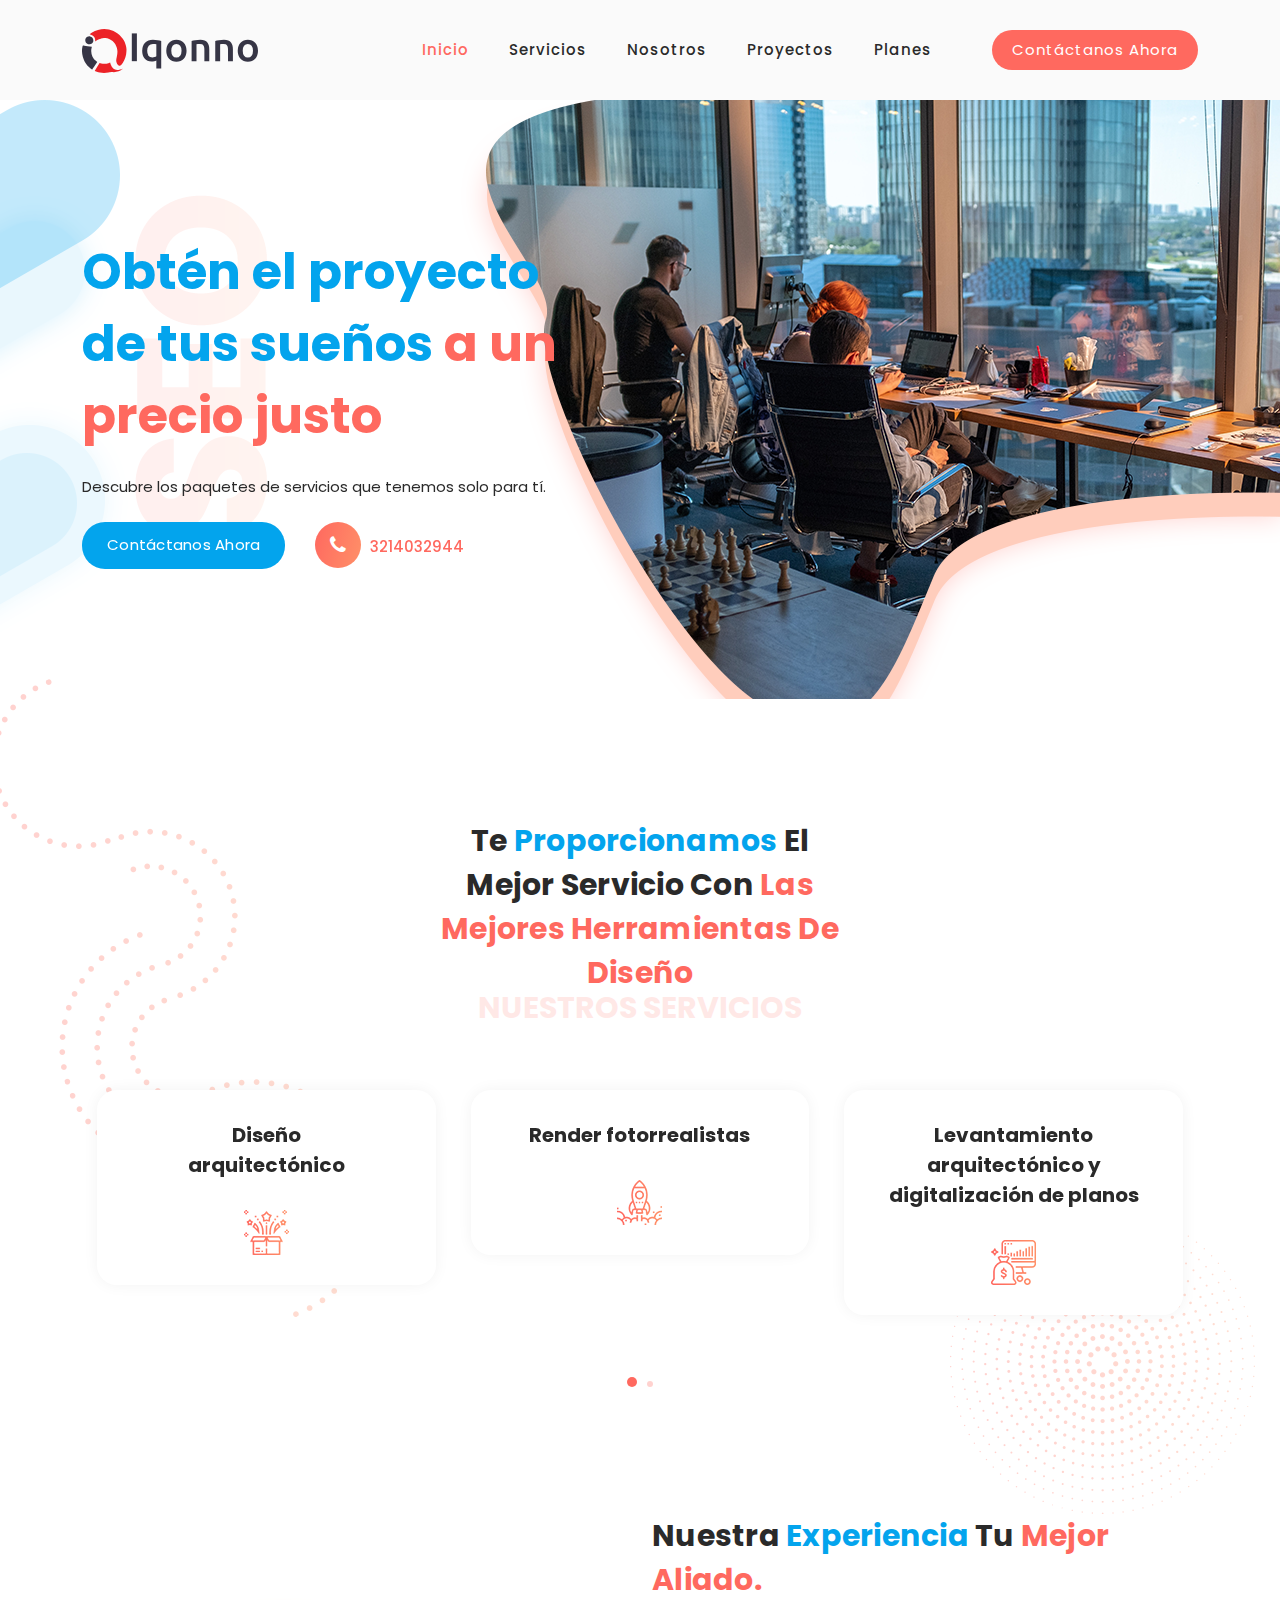
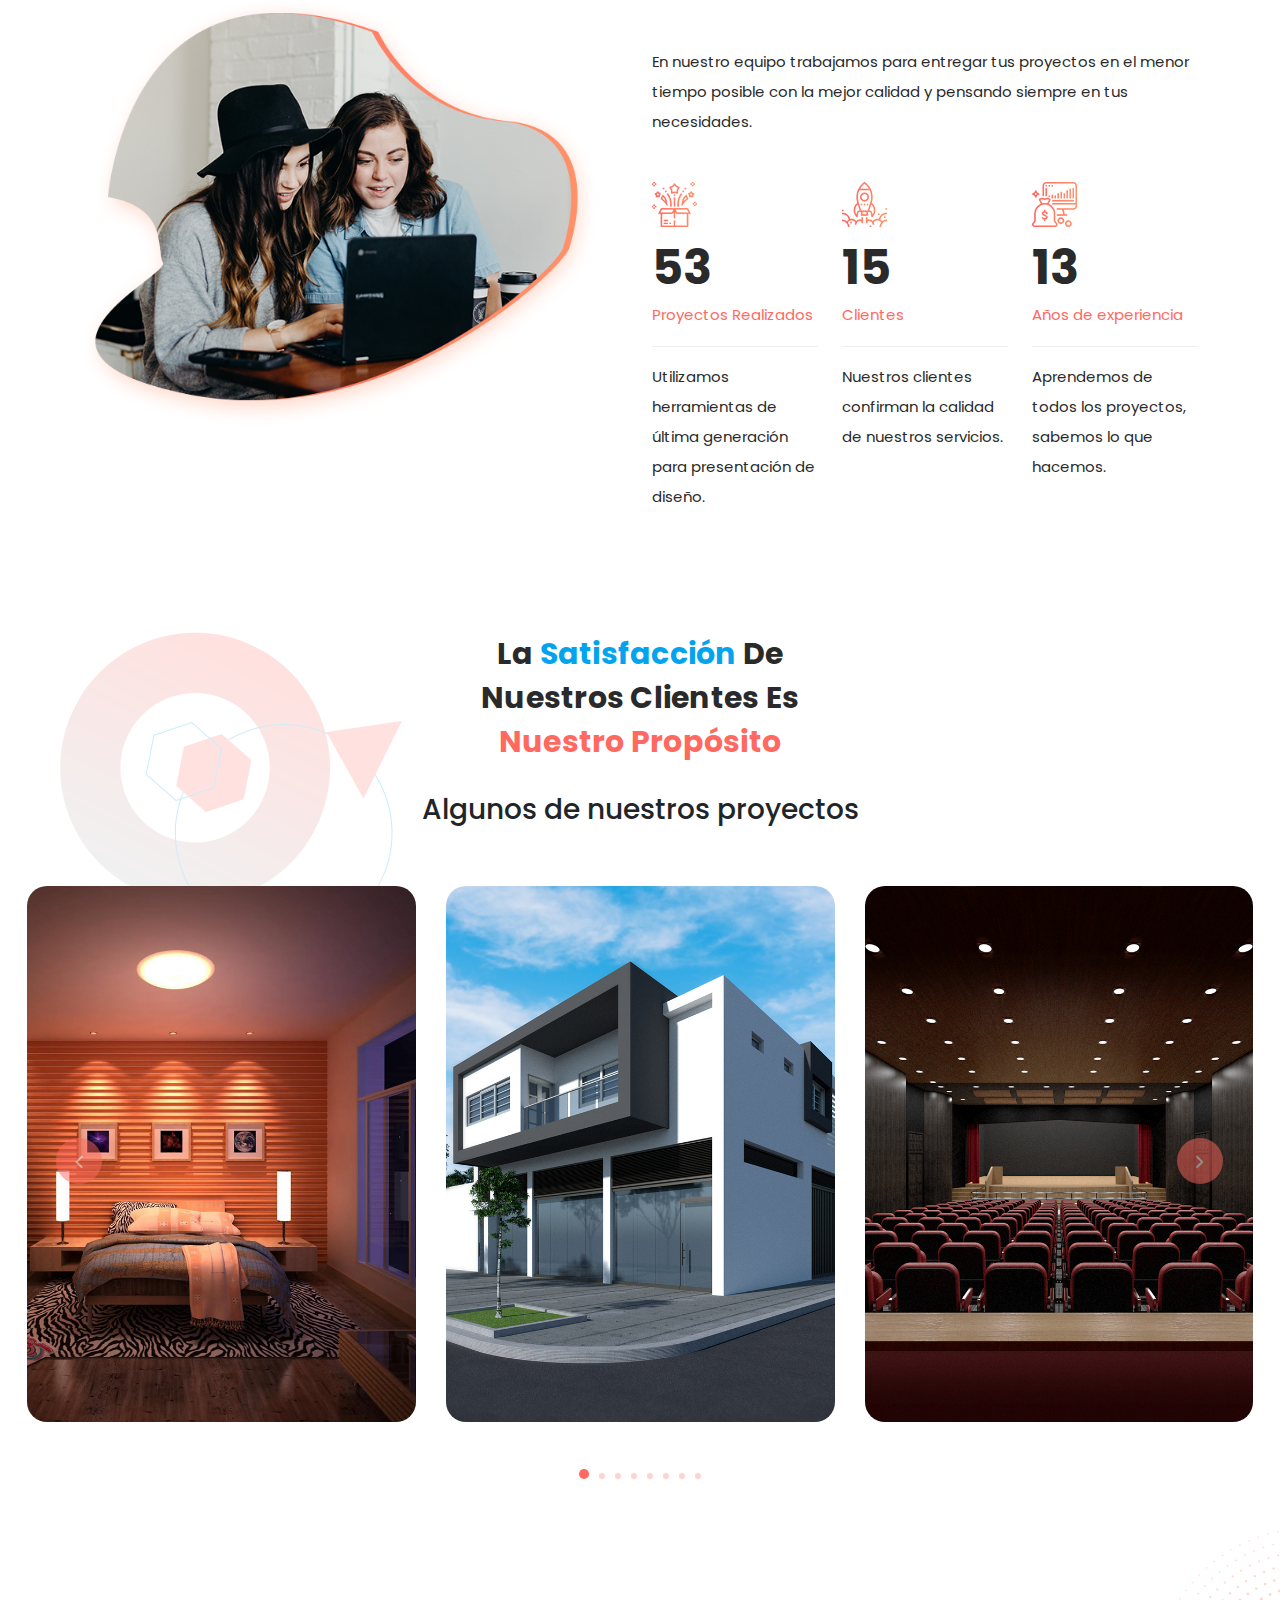
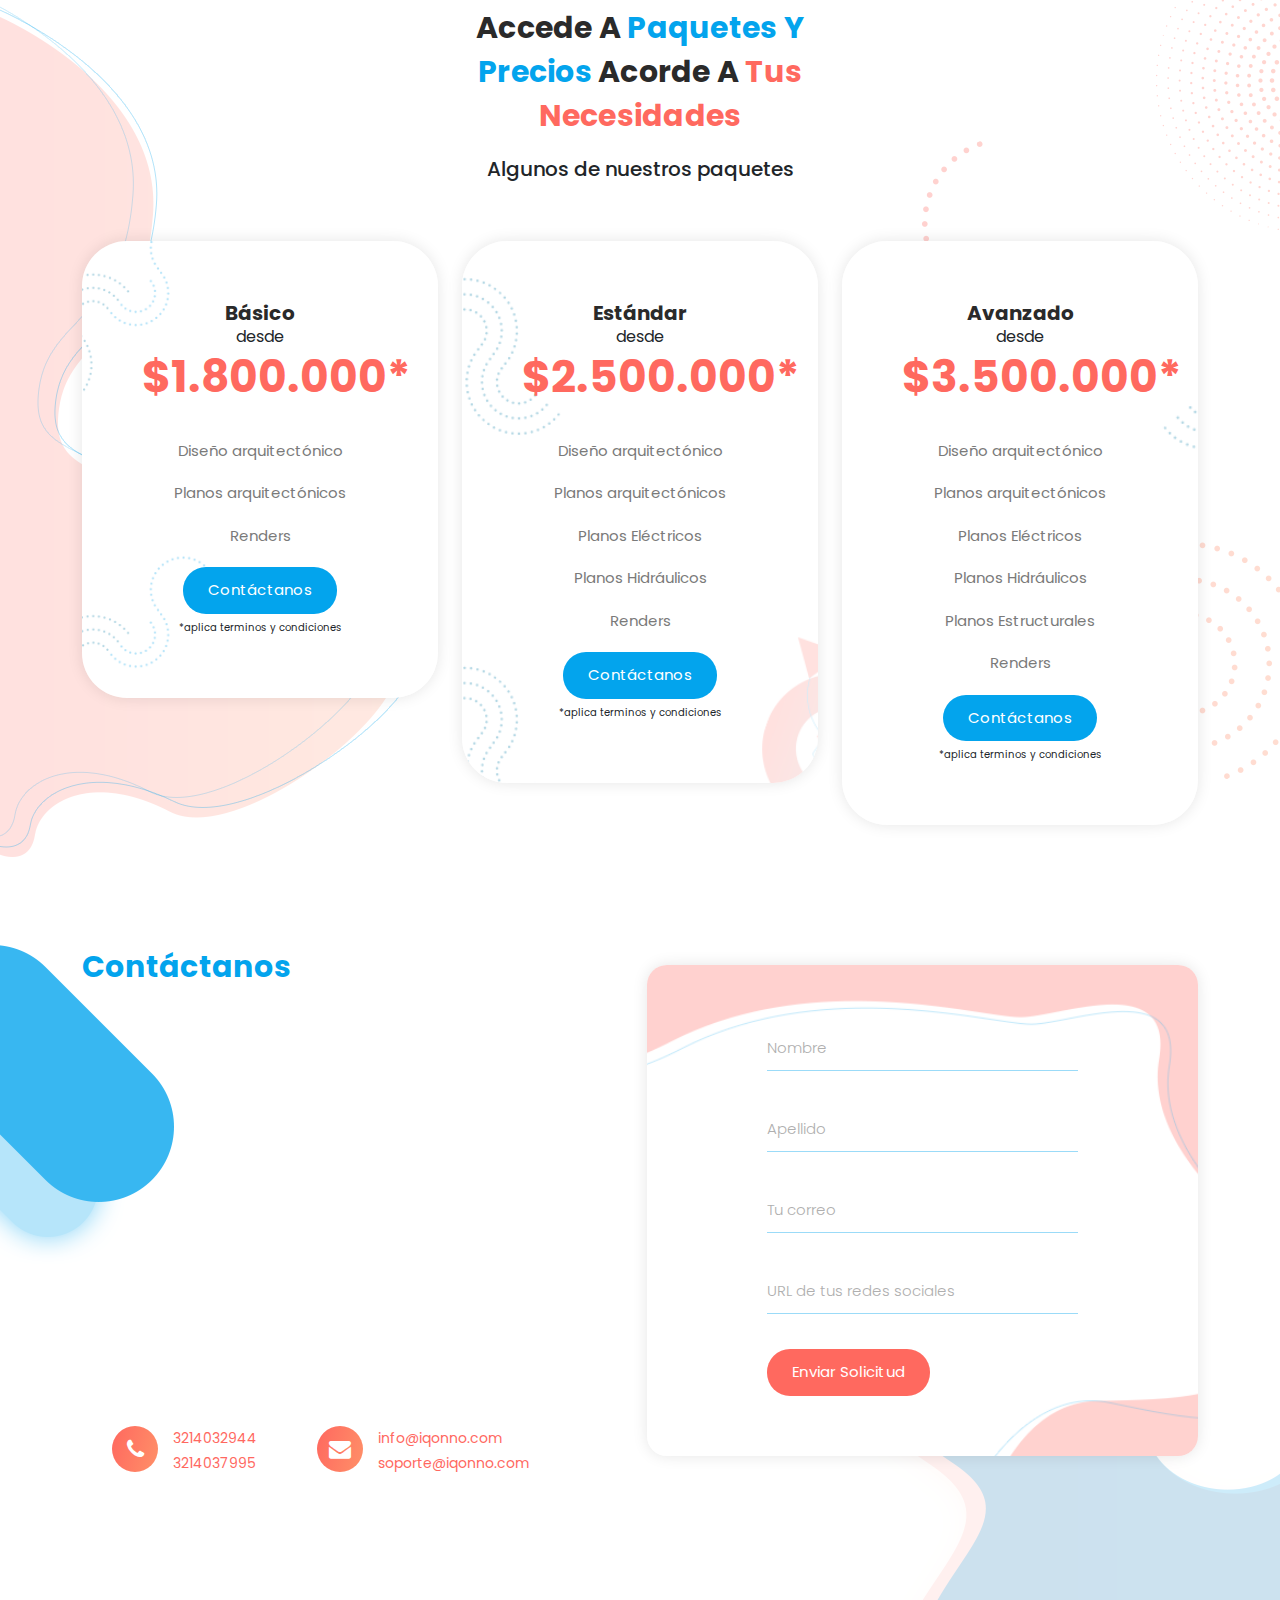
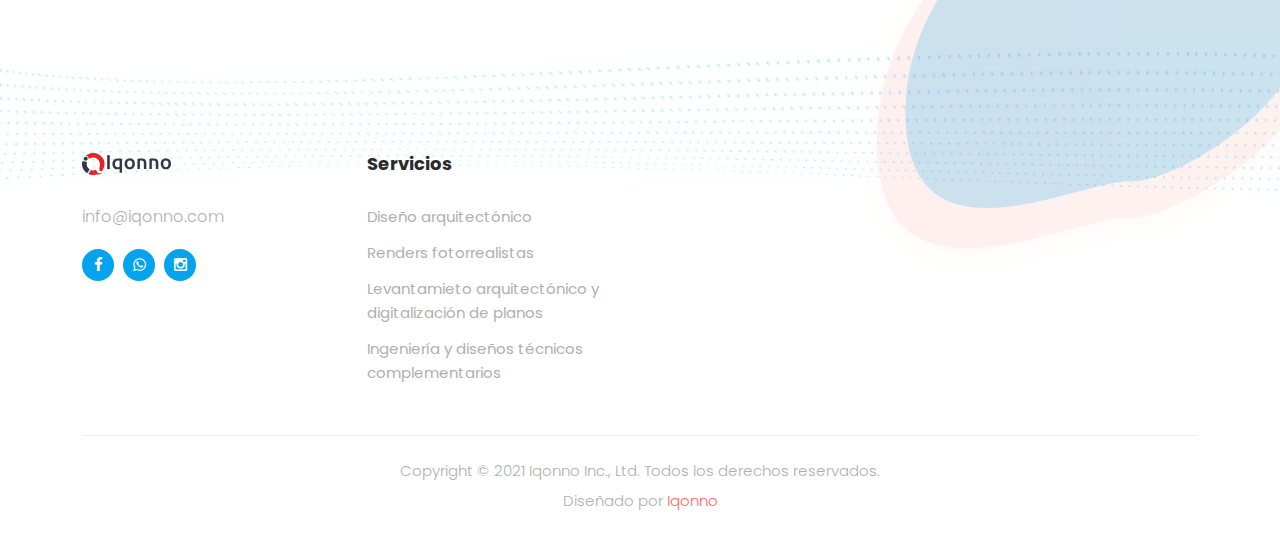
==== architecture.html @ e106f3cb "cambios generales" ====
<!DOCTYPE html>
<html lang="en">
  <head>
    <meta charset="UTF-8" />
    <meta
      name="viewport"
      content="width=device-width, initial-scale=1, shrink-to-fit=no"
    />
    <meta name="description" content="" />
    <meta name="author" content="" />
    <link rel="preconnect" href="https://fonts.gstatic.com" />
    <link
      href="https://fonts.googleapis.com/css2?family=Poppins:wght@100;200;300;400;500;600;700;800;900&display=swap"
      rel="stylesheet"
    />

    <title>Iqonno | Desarrollo arquitectonico</title>
    <link rel="icon" type="image/png" href="assets/images/favicon.png" />

    <!-- Bootstrap core CSS -->
    <link href="vendor/bootstrap/css/bootstrap.min.css" rel="stylesheet" />

    <!-- Additional CSS Files -->
    <link rel="stylesheet" href="assets/css/fontawesome.css" />
    <link rel="stylesheet" href="assets/css/templatemo-onix-digital.css" />
    <link rel="stylesheet" href="assets/css/animated.css" />
    <link rel="stylesheet" href="assets/css/owl.css" />
    <!--

Iqonno 565 Onix Digital

https://iqonno.com/tm-565-onix-digital

-->
  </head>

  <body>
    <!-- ***** Preloader Start ***** -->
    <div id="js-preloader" class="js-preloader">
      <div class="preloader-inner">
        <span class="dot"></span>
        <div class="dots">
          <span></span>
          <span></span>
          <span></span>
        </div>
      </div>
    </div>
    <!-- ***** Preloader End ***** -->

    <!-- ***** Header Area Start ***** -->
    <header
      class="header-area header-sticky wow slideInDown"
      data-wow-duration="0.75s"
      data-wow-delay="0s"
    >
      <div class="container">
        <div class="row">
          <div class="col-12">
            <nav class="main-nav">
              <!-- ***** Logo Start ***** -->
              <a href="index.html" class="logo">
                <img src="assets/images/logo.svg" />
              </a>
              <!-- ***** Logo End ***** -->
              <!-- ***** Menu Start ***** -->
              <ul class="nav">
                <li class="scroll-to-section">
                  <a href="#top" class="active">Inicio</a>
                </li>
                <li class="scroll-to-section">
                  <a href="#services">Servicios</a>
                </li>
                <li class="scroll-to-section"><a href="#about">Nosotros</a></li>
                <li class="scroll-to-section">
                  <a href="#portfolio">Proyectos</a>
                </li>
                <li class="scroll-to-section"><a href="#pricing">Planes</a></li>
                <!-- <li class="scroll-to-section">
                  <a href="#contact">Contactanos</a>
                </li> -->
                <li class="scroll-to-section">
                  <div class="main-red-button-hover">
                    <a href="#contact">Contáctanos ahora</a>
                  </div>
                </li>
              </ul>
              <a class="menu-trigger">
                <span>Menu</span>
              </a>
              <!-- ***** Menu End ***** -->
            </nav>
          </div>
        </div>
      </div>
    </header>
    <!-- ***** Header Area End ***** -->

    <div class="main-banner" id="top">
      <div class="container">
        <div class="row">
          <div class="col-lg-12">
            <div class="row">
              <div class="col-lg-6 align-self-center">
                <div class="owl-carousel owl-banner">
                  <div class="item header-text">
                    <!-- <h6>Bienvenido a iqonno</h6> -->
                    <h2>
                       <em>Obtén el proyecto de tus sueños</em>  <span>a un precio justo</span>
                    </h2>
                    <p>
                      Descubre los paquetes de servicios que tenemos solo para
                      tí.
                    </p>
                    <div class="down-buttons">
                      <div class="main-blue-button-hover">
                        <a href="#contact">Contáctanos ahora</a>
                      </div>
                      <div class="call-button">
                        <a href="#"><i class="fa fa-phone"></i> 3214032944</a>
                      </div>
                    </div>
                  </div>
                  <!-- <div class="item header-text">
                    <h6>Online Marketing</h6>
                    <h2>
                      Get the <em>best ideas</em> for <span>your website</span>
                    </h2>
                    <p>
                      You are NOT allowed to redistribute this template ZIP file
                      on any Free CSS collection websites. Contact us for more
                      info. Thank you.
                    </p>
                    <div class="down-buttons">
                      <div class="main-blue-button-hover">
                        <a href="#services">Nuestros Servicios</a>
                      </div>
                      <div class="call-button">
                        <a href="#"><i class="fa fa-phone"></i> 090-080-0760</a>
                      </div>
                    </div>
                  </div> -->
                  <!-- <div class="item header-text">
                    <h6>Video Tutorials</h6>
                    <h2>
                      Watch <em>our videos</em> for your <span>projects</span>
                    </h2>
                    <p>
                      Please
                      <a
                        rel="nofollow"
                        href="https://www.paypal.me/templatemo"
                        target="_blank"
                        >support us</a
                      >
                      a little via PayPal if this digital marketing HTML
                      template is useful for you. Thank you.
                    </p>
                    <div class="down-buttons">
                      <div class="main-blue-button-hover">
                        <a href="#video">Watch Videos</a>
                      </div>
                      <div class="call-button">
                        <a href="#"><i class="fa fa-phone"></i> 050-040-0320</a>
                      </div>
                    </div>
                  </div> -->
                </div>
              </div>
            </div>
          </div>
        </div>
      </div>
    </div>

    <div id="services" class="our-services section">
      <div class="services-right-dec">
        <img src="assets/images/services-right-dec.png" alt="" />
      </div>
      <div class="container">
        <div class="services-left-dec">
          <img src="assets/images/services-left-dec.png" alt="" />
        </div>
        <div class="row">
          <div class="col-lg-6 offset-lg-3">
            <div class="section-heading">
              <h2>
                Te <em>Proporcionamos</em> El mejor Servicio con <span> las mejores Herramientas de diseño</span>
              </h2>
              <span>Nuestros Servicios</span>
            </div>
          </div>
        </div>
        <div class="row">
          <div class="col-lg-12">
            <div class="owl-carousel owl-services">
              <div class="item">
                <h4>Diseño <br />arquitectónico</h4>
                <div class="icon">
                  <img src="assets/images/service-icon-01.png" alt="" />
                </div>
                <!-- <p>Feel free to use this template for your business</p> -->
              </div>
              <div class="item">
                <h4>Render fotorrealistas</h4>
                <div class="icon">
                  <img src="assets/images/service-icon-02.png" alt="" />
                </div>
                <!-- <p>Get to know more about the topic in details</p> -->
              </div>
              <div class="item">
                <h4>Levantamiento arquitectónico y digitalización de planos</h4>
                <div class="icon">
                  <img src="assets/images/service-icon-03.png" alt="" />
                </div>
                <!-- <p>Get to know more about the topic in details</p> -->
              </div>
              <div class="item">
                <h4>Ingeniería y diseños técnicos complementarios</h4>
                <div class="icon">
                  <img src="assets/images/service-icon-04.png" alt="" />
                </div>
                <!-- <p>Feel free to use this template for your business</p> -->
              </div>
              <!-- <div class="item">
                <h4>Optimizing your websites for Speed</h4>
                <div class="icon">
                  <img src="assets/images/service-icon-01.png" alt="" />
                </div>
                <p>Get to know more about the topic in details</p>
              </div>
              <div class="item">
                <h4>See The Strategy In The Market</h4>
                <div class="icon">
                  <img src="assets/images/service-icon-02.png" alt="" />
                </div>
                <p>Get to know more about the topic in details</p>
              </div>
              <div class="item">
                <h4>Best Content Ideas for your pages</h4>
                <div class="icon">
                  <img src="assets/images/service-icon-03.png" alt="" />
                </div>
                <p>Feel free to use this template for your business</p>
              </div>
              <div class="item">
                <h4>Optimizing Speed for your web pages</h4>
                <div class="icon">
                  <img src="assets/images/service-icon-04.png" alt="" />
                </div>
                <p>Get to know more about the topic in details</p>
              </div>
              <div class="item">
                <h4>Accessibility for mobile viewing</h4>
                <div class="icon">
                  <img src="assets/images/service-icon-01.png" alt="" />
                </div>
                <p>Get to know more about the topic in details</p>
              </div>
              <div class="item">
                <h4>Content Ideas for your next project</h4>
                <div class="icon">
                  <img src="assets/images/service-icon-02.png" alt="" />
                </div>
                <p>Feel free to use this template for your business</p>
              </div>
              <div class="item">
                <h4>UI &amp; UX Design &amp; Development</h4>
                <div class="icon">
                  <img src="assets/images/service-icon-03.png" alt="" />
                </div>
                <p>Get to know more about the topic in details</p>
              </div>
              <div class="item">
                <h4>Discover the digital marketing trend</h4>
                <div class="icon">
                  <img src="assets/images/service-icon-04.png" alt="" />
                </div>
                <p>Get to know more about the topic in details</p>
              </div> -->
            </div>
          </div>
        </div>
      </div>
    </div>

    <div id="about" class="about-us section">
      <div class="container">
        <div class="row">
          <div class="col-lg-6 align-self-center">
            <div class="left-image">
              <img
                src="assets/images/about-left-image.png"
                alt="Two Girls working together"
              />
            </div>
          </div>
          <div class="col-lg-6">
            <div class="section-heading">
              <h2>
                Nuestra <em> experiencia</em> tu
                <span>mejor aliado.</span>
              </h2>
              <p>
                En nuestro equipo trabajamos para entregar tus proyectos en el
                menor tiempo posible con la mejor calidad y pensando siempre en
                tus necesidades.
              </p>
              <div class="row">
                <div class="col-lg-4">
                  <div class="fact-item">
                    <div class="count-area-content">
                      <div class="icon">
                        <img src="assets/images/service-icon-01.png" alt="" />
                      </div>
                      <div class="count-digit">53</div>
                      <div class="count-title">Proyectos Realizados</div>
                      <p>Utilizamos herramientas de última generación para presentación de diseño.</p>
                    </div>
                  </div>
                </div>
                <div class="col-lg-4">
                  <div class="fact-item">
                    <div class="count-area-content">
                      <div class="icon">
                        <img src="assets/images/service-icon-02.png" alt="" />
                      </div>
                      <div class="count-digit">15</div>
                      <div class="count-title">Clientes</div>
                      <p>Nuestros clientes confirman la calidad de nuestros servicios.</p>
                    </div>
                  </div>
                </div>
                <div class="col-lg-4">
                  <div class="fact-item">
                    <div class="count-area-content">
                      <div class="icon">
                        <img src="assets/images/service-icon-03.png" alt="" />
                      </div>
                      <div class="count-digit">13</div>
                      <div class="count-title">Años de experiencia</div>
                      <p>Aprendemos de todos los proyectos, sabemos lo que hacemos.</p>
                    </div>
                  </div>
                </div>
              </div>
            </div>
          </div>
        </div>
      </div>
    </div>

    <div id="portfolio" class="our-portfolio section">
      <div class="portfolio-left-dec">
        <img src="assets/images/portfolio-left-dec.png" alt="" />
      </div>
      <div class="container">
        <div class="row">
          <div class="col-lg-6 offset-lg-3">
            <div class="section-heading">
              <h2>
                La <em>satisfacción</em> de nuestros clientes es
                <span>nuestro propósito</span>
              </h2>
              <h3><br /><spam>Algunos de nuestros proyectos</spam></h3>
            </div>
          </div>
        </div>
      </div>
      <div class="container-fluid">
        <div class="row">
          <div class="col-lg-12">
            <div class="owl-carousel owl-portfolio">
              <div class="item">
                <div class="thumb">
                  <img
                    src="assets/images/architecture-portfolio-01.jpg"
                    alt=""
                  />
                  <div class="hover-effect">
                    <div class="inner-content">
                      <a
                        rel="sponsored"
                        href="https://iqonno.com/tm-564-plot-listing"
                        target="_parent"
                        ><h4>Apartaestudio</h4></a
                      >
                      <span>Bogota, Colombia</span>
                    </div>
                  </div>
                </div>
              </div>
              <div class="item">
                <div class="thumb">
                  <img
                    src="assets/images/architecture-portfolio-02.jpg"
                    alt=""
                  />
                  <div class="hover-effect">
                    <div class="inner-content">
                      <a href="#"><h4>Bodega buenos aires</h4></a>
                      <span>Turbo, Colombia</span>
                    </div>
                  </div>
                </div>
              </div>
              <div class="item">
                <div class="thumb">
                  <img
                    src="assets/images/architecture-portfolio-03.jpg"
                    alt=""
                  />
                  <div class="hover-effect">
                    <div class="inner-content">
                      <a
                        rel="sponsored"
                        href="https://iqonno.com/tm-562-space-dynamic"
                        target="_parent"
                        ><h4>Auditorio Bellas artes</h4></a
                      >
                      <span>Barranquilla, Colombia</span>
                    </div>
                  </div>
                </div>
              </div>
              <div class="item">
                <div class="thumb">
                  <img
                    src="assets/images/architecture-portfolio-04.jpg"
                    alt=""
                  />
                  <div class="hover-effect">
                    <div class="inner-content">
                      <a href="#"><h4>Locales comerciales</h4></a>
                      <span>Turbo, Colombia</span>
                    </div>
                  </div>
                </div>
              </div>
              <div class="item">
                <div class="thumb">
                  <img
                    src="assets/images/architecture-portfolio-05.jpg"
                    alt=""
                  />
                  <div class="hover-effect">
                    <div class="inner-content">
                      <a href="#"><h4>Apartamento</h4></a>
                      <span>Sao paulo, Brazil</span>
                    </div>
                  </div>
                </div>
              </div>
              <div class="item">
                <div class="thumb">
                  <img
                    src="assets/images/architecture-portfolio-06.jpg"
                    alt=""
                  />
                  <div class="hover-effect">
                    <div class="inner-content">
                      <a href="#"><h4>Chalet y piscina</h4></a>
                      <span>Medellin, Colombia</span>
                    </div>
                  </div>
                </div>
              </div>
              <div class="item">
                <div class="thumb">
                  <img
                    src="assets/images/architecture-portfolio-07.jpg"
                    alt=""
                  />
                  <div class="hover-effect">
                    <div class="inner-content">
                      <a href="#"><h4>Centro medico punto vital</h4></a>
                      <span>Plato, Magdalena</span>
                    </div>
                  </div>
                </div>
              </div>
              <div class="item">
                <div class="thumb">
                  <img
                    src="assets/images/architecture-portfolio-08.jpg"
                    alt=""
                  />
                  <div class="hover-effect">
                    <div class="inner-content">
                      <a href="#"><h4>Apartamento</h4></a>
                      <span>Carepa, Colombia</span>
                    </div>
                  </div>
                </div>
              </div>
              <div class="item">
                <div class="thumb">
                  <img
                    src="assets/images/architecture-portfolio-09.jpg"
                    alt=""
                  />
                  <div class="hover-effect">
                    <div class="inner-content">
                      <a href="#"><h4>Biblioteca departamental</h4></a>
                      <span>Barranquilla, Colombia</span>
                    </div>
                  </div>
                </div>
              </div>
              <div class="item">
                <div class="thumb">
                  <img
                    src="assets/images/architecture-portfolio-10.jpg"
                    alt=""
                  />
                  <div class="hover-effect">
                    <div class="inner-content">
                      <a href="#"><h4>Jardin infantil amiguitos</h4></a>
                      <span>Plato, Colombia</span>
                    </div>
                  </div>
                </div>
              </div>
              <div class="item">
                <div class="thumb">
                  <img
                    src="assets/images/architecture-portfolio-11.jpg"
                    alt=""
                  />
                  <div class="hover-effect">
                    <div class="inner-content">
                      <a href="#"><h4>Diseño de mobiliario</h4></a>
                      <span>Medellin, Colombia</span>
                    </div>
                  </div>
                </div>
              </div>
              <div class="item">
                <div class="thumb">
                  <img
                    src="assets/images/architecture-portfolio-12.jpg"
                    alt=""
                  />
                  <div class="hover-effect">
                    <div class="inner-content">
                      <a href="#"><h4>Vivienda familiar</h4></a>
                      <span>Carepa, Colombia</span>
                    </div>
                  </div>
                </div>
              </div>
              <div class="item">
                <div class="thumb">
                  <img
                    src="assets/images/architecture-portfolio-13.jpg"
                    alt=""
                  />
                  <div class="hover-effect">
                    <div class="inner-content">
                      <a href="#"><h4>Chalet alcoba</h4></a>
                      <span>Puerto colombia, Colombia</span>
                    </div>
                  </div>
                </div>
              </div>
              <div class="item">
                <div class="thumb">
                  <img
                    src="assets/images/architecture-portfolio-14.jpg"
                    alt=""
                  />
                  <div class="hover-effect">
                    <div class="inner-content">
                      <a href="#"><h4>Bodega buenos aires, Fachada</h4></a>
                      <span>Turbo, Colombia</span>
                    </div>
                  </div>
                </div>
              </div>
              <div class="item">
                <div class="thumb">
                  <img
                    src="assets/images/architecture-portfolio-15.jpg"
                    alt=""
                  />
                  <div class="hover-effect">
                    <div class="inner-content">
                      <a href="#"><h4>Chalet sala</h4></a>
                      <span>Puerto colombia, Colombia</span>
                    </div>
                  </div>
                </div>
              </div>
              <div class="item">
                <div class="thumb">
                  <img
                    src="assets/images/architecture-portfolio-16.jpg"
                    alt=""
                  />
                  <div class="hover-effect">
                    <div class="inner-content">
                      <a href="#"><h4>Coworking, Cubicus</h4></a>
                      <span>Barranquilla, Colombia</span>
                    </div>
                  </div>
                </div>
              </div>
              <div class="item">
                <div class="thumb">
                  <img
                    src="assets/images/architecture-portfolio-17.jpg"
                    alt=""
                  />
                  <div class="hover-effect">
                    <div class="inner-content">
                      <a href="#"><h4>Conjunto residencial</h4></a>
                      <span>Santa marta, Colombia</span>
                    </div>
                  </div>
                </div>
              </div>
              <div class="item">
                <div class="thumb">
                  <img
                    src="assets/images/architecture-portfolio-18.jpg"
                    alt=""
                  />
                  <div class="hover-effect">
                    <div class="inner-content">
                      <a href="#"><h4>Chalet fachada</h4></a>
                      <span>Puerto colombia, Colombia</span>
                    </div>
                  </div>
                </div>
              </div>
              <div class="item">
                <div class="thumb">
                  <img
                    src="assets/images/architecture-portfolio-19.jpg"
                    alt=""
                  />
                  <div class="hover-effect">
                    <div class="inner-content">
                      <a href="#"><h4>Museo Cultural</h4></a>
                      <span>Barranquilla, Colombia</span>
                    </div>
                  </div>
                </div>
              </div>
              <div class="item">
                <div class="thumb">
                  <img
                    src="assets/images/architecture-portfolio-20.jpg"
                    alt=""
                  />
                  <div class="hover-effect">
                    <div class="inner-content">
                      <a href="#"><h4>Aula musical</h4></a>
                      <span>Barranquilla, Colombia</span>
                    </div>
                  </div>
                </div>
              </div>
              <div class="item">
                <div class="thumb">
                  <img
                    src="assets/images/architecture-portfolio-21.jpg"
                    alt=""
                  />
                  <div class="hover-effect">
                    <div class="inner-content">
                      <a href="#"><h4>Aula de clases</h4></a>
                      <span>Barranquilla, Colombia</span>
                    </div>
                  </div>
                </div>
              </div>
              <div class="item">
                <div class="thumb">
                  <img
                    src="assets/images/architecture-portfolio-22.jpg"
                    alt=""
                  />
                  <div class="hover-effect">
                    <div class="inner-content">
                      <a href="#"><h4>Auditorio</h4></a>
                      <span>Barranquilla, Colombia</span>
                    </div>
                  </div>
                </div>
              </div>
            </div>
          </div>
        </div>
      </div>
    </div>

    <div id="pricing" class="pricing-tables">
      <div class="tables-left-dec">
        <img src="assets/images/tables-left-dec.png" alt="" />
      </div>
      <div class="tables-right-dec">
        <img src="assets/images/tables-right-dec.png" alt="" />
      </div>
      <div class="container">
        <div class="row">
          <div class="col-lg-6 offset-lg-3">
            <div class="section-heading">
              <h2>
                Accede a <em>paquetes y precios </em>acorde a
                <span>tus necesidades</span>
              </h2>
              <h5><br /><spam>Algunos de nuestros paquetes</spam></h5>
            </div>
          </div>
        </div>
        <div class="row">
          <div class="col-lg-4">
            <div class="item first-item">
              <h4>Básico</h4>
              <!-- <em>$160/mo</em> -->
              <h8>desde</h8>
              <span>$1.800.000*</span>
              <ul>
                <li>Diseño arquitectónico</li>
                <li>Planos arquitectónicos</li>
                <li>Renders</li>
                <li></li>
                <li></li>
              </ul>
              <div class="main-blue-button-hover">
                <a href="#">Contáctanos</a>
                <!-- <h9><br/>*aplica terminos y condiciones</h9> -->
                <br /><font size="1">*aplica terminos y condiciones</font>
              </div>
            </div>
          </div>
          <div class="col-lg-4">
            <div class="item second-item">
              <h4>Estándar</h4>
              <!-- <em>$240/mo</em> -->
              <h8>desde</h8>
              <span>$2.500.000*</span>
              <ul>
                <li>Diseño arquitectónico</li>
                <li>Planos arquitectónicos</li>
                <li>Planos Eléctricos</li>
                <li>Planos Hidráulicos</li>
                <li>Renders</li>
              </ul>
              <div class="main-blue-button-hover">
                <a href="#">Contáctanos</a>
                <br /><font size="1">*aplica terminos y condiciones</font>
              </div>
            </div>
          </div>
          <div class="col-lg-4">
            <div class="item third-item">
              <h4>Avanzado</h4>
              <!-- <em>$360/mo</em> -->
              <h8>desde</h8>
              <span>$3.500.000*</span>
              <ul>
                <li>Diseño arquitectónico</li>
                <li>Planos arquitectónicos</li>
                <li>Planos Eléctricos</li>
                <li>Planos Hidráulicos</li>
                <li>Planos Estructurales</li>
                <li>Renders</li>
              </ul>
              <div class="main-blue-button-hover">
                <a href="#">Contáctanos</a>
                <br /><font size="1">*aplica terminos y condiciones</font>
              </div>
            </div>
          </div>
        </div>
      </div>
    </div>

    <!-- <div id="subscribe" class="subscribe">
      <div class="container">
        <div class="row">
          <div class="col-lg-12">
            <div class="inner-content">
              <div class="row">
                <div class="col-lg-10 offset-lg-1">
                  <h2>Know Your Website SEO Score by Email</h2>
                  <form id="subscribe" action="" method="get">
                    <input
                      type="text"
                      name="website"
                      id="website"
                      placeholder="URL de tus redes sociales"
                      required=""
                    />
                    <input
                      type="text"
                      name="email"
                      id="email"
                      pattern="[^ @]*@[^ @]*"
                      placeholder="Tu correo"
                      required=""
                    />
                    <button type="submit" id="form-submit" class="main-button">
                      Subscribe
                    </button>
                  </form>
                </div>
              </div>
            </div>
          </div>
        </div>
      </div>
    </div> -->

    <!-- <div id="video" class="our-videos section">
      <div class="videos-left-dec">
        <img src="assets/images/videos-left-dec.png" alt="" />
      </div>
      <div class="videos-right-dec">
        <img src="assets/images/videos-right-dec.png" alt="" />
      </div>
      <div class="container">
        <div class="row">
          <div class="col-lg-12">
            <div class="naccs">
              <div class="grid">
                <div class="row">
                  <div class="col-lg-8">
                    <ul class="nacc">
                      <li class="active">
                        <div>
                          <div class="thumb">
                            <iframe
                              width="100%"
                              height="auto"
                              src="https://www.youtube.com/embed/JynGuQx4a1Y"
                              title="YouTube video player"
                              frameborder="0"
                              allow="accelerometer; autoplay; clipboard-write; encrypted-media; gyroscope; picture-in-picture"
                              allowfullscreen
                            ></iframe>
                            <div class="overlay-effect">
                              <a href="#"><h4>Project One</h4></a>
                              <span>SEO &amp; Marketing</span>
                            </div>
                          </div>
                        </div>
                      </li>
                      <li>
                        <div>
                          <div class="thumb">
                            <iframe
                              width="100%"
                              height="auto"
                              src="https://www.youtube.com/embed/RdJBSFpcO4M"
                              title="YouTube video player"
                              frameborder="0"
                              allow="accelerometer; autoplay; clipboard-write; encrypted-media; gyroscope; picture-in-picture"
                              allowfullscreen
                            ></iframe>
                            <div class="overlay-effect">
                              <a href="#"><h4>Second Project</h4></a>
                              <span>Advertising &amp; Marketing</span>
                            </div>
                          </div>
                        </div>
                      </li>
                      <li>
                        <div>
                          <div class="thumb">
                            <iframe
                              width="100%"
                              height="auto"
                              src="https://www.youtube.com/embed/ZlfAjbQiL78"
                              title="YouTube video player"
                              frameborder="0"
                              allow="accelerometer; autoplay; clipboard-write; encrypted-media; gyroscope; picture-in-picture"
                              allowfullscreen
                            ></iframe>
                            <div class="overlay-effect">
                              <a href="#"><h4>Project Three</h4></a>
                              <span>Digital &amp; Marketing</span>
                            </div>
                          </div>
                        </div>
                      </li>
                      <li>
                        <div>
                          <div class="thumb">
                            <iframe
                              width="100%"
                              height="auto"
                              src="https://www.youtube.com/embed/mx1WseE7-0Y"
                              title="YouTube video player"
                              frameborder="0"
                              allow="accelerometer; autoplay; clipboard-write; encrypted-media; gyroscope; picture-in-picture"
                              allowfullscreen
                            ></iframe>
                            <div class="overlay-effect">
                              <a href="#"><h4>Fourth Project</h4></a>
                              <span>SEO &amp; Advertising</span>
                            </div>
                          </div>
                        </div>
                      </li>
                    </ul>
                  </div>
                  <div class="col-lg-4">
                    <div class="menu">
                      <div class="active">
                        <div class="thumb">
                          <img src="assets/images/video-thumb-01.png" alt="" />
                          <div class="inner-content">
                            <h4>Project One</h4>
                            <span>SEO &amp; Marketing</span>
                          </div>
                        </div>
                      </div>
                      <div>
                        <div class="thumb">
                          <img src="assets/images/video-thumb-02.png" alt="" />
                          <div class="inner-content">
                            <h4>Second Project</h4>
                            <span>Advertising &amp; Marketing</span>
                          </div>
                        </div>
                      </div>
                      <div>
                        <div class="thumb">
                          <img
                            src="assets/images/video-thumb-03.png"
                            alt="Marketing"
                          />
                          <div class="inner-content">
                            <h4>Project Three</h4>
                            <span>Digital &amp; Marketing</span>
                          </div>
                        </div>
                      </div>
                      <div>
                        <div class="thumb">
                          <img
                            src="assets/images/video-thumb-04.png"
                            alt="SEO Work"
                          />
                          <div class="inner-content">
                            <h4>Fourth Project</h4>
                            <span>SEO &amp; Advertising</span>
                          </div>
                        </div>
                      </div>
                    </div>
                  </div>
                </div>
              </div>
            </div>
          </div>
        </div>
      </div>
    </div> -->

    <div id="contact" class="contact-us section">
      <div class="container">
        <div class="row">
          <div class="col-lg-7">
            <div class="section-heading">
              <h2> <em>contáctanos</em> <span></span></h2>
              <div id="map">
                <iframe
                  src="https://www.google.com/maps/embed?pb=!1m18!1m12!1m3!1d1646.5996499261423!2d-74.82890897278487!3d11.016401001013968!2m3!1f0!2f0!3f0!3m2!1i1024!2i768!4f13.1!3m3!1m2!1s0x8ef42c4cc84719e7%3A0x982044cbfabf3060!2sTorres%20Del%20Atl%C3%A1ntico!5e0!3m2!1sen!2sco!4v1633634002039!5m2!1sen!2sco"
                  width="100%"
                  height="360px"
                  frameborder="0"
                  style="border: 0"
                  allowfullscreen=""
                ></iframe>
              </div>
              <div class="info">
                <span
                  ><i class="fa fa-phone"></i>
                  <a href="tel:573214032944"
                    >3214032944<br />3214037995</a
                  ></span
                >
                <span
                  ><i class="fa fa-envelope"></i>
                  <a href="mailto: info@iqonno.com"
                    >info@iqonno.com<br />soporte@iqonno.com</a
                  ></span
                >
              </div>
            </div>
          </div>
          <div class="col-lg-5 align-self-center">
            <form id="contact" action="" method="get">
              <div class="row">
                <div class="col-lg-12">
                  <fieldset>
                    <input
                      type="nombre"
                      name="nombre"
                      id="nombre"
                      placeholder="Nombre"
                      autocomplete="on"
                      required
                    />
                  </fieldset>
                </div>
                <div class="col-lg-12">
                  <fieldset>
                    <input
                      type="apellido"
                      name="apellido"
                      id="apellido"
                      placeholder="Apellido"
                      autocomplete="on"
                      required
                    />
                  </fieldset>
                </div>
                <div class="col-lg-12">
                  <fieldset>
                    <input
                      type="text"
                      name="email"
                      id="email"
                      pattern="[^ @]*@[^ @]*"
                      placeholder="Tu correo"
                      required=""
                    />
                  </fieldset>
                </div>
                <div class="col-lg-12">
                  <fieldset>
                    <input
                      type="text"
                      name="website"
                      id="website"
                      placeholder="URL de tus redes sociales"
                      required=""
                    />
                  </fieldset>
                </div>
                <div class="col-lg-12">
                  <fieldset>
                    <button type="submit" id="form-submit" class="main-button">
                      Enviar solicitud
                    </button>
                  </fieldset>
                </div>
              </div>
            </form>
          </div>
        </div>
      </div>
      <div class="contact-dec">
        <img src="assets/images/contact-dec.png" alt="" />
      </div>
      <div class="contact-left-dec">
        <img src="assets/images/contact-left-dec.png" alt="" />
      </div>
    </div>

    <div class="footer-dec">
      <img src="assets/images/footer-dec.png" alt="" />
    </div>

    <footer>
      <div class="container">
        <div class="row">
          <div class="col-lg-3">
            <div class="about footer-item">
              <div class="logo">
                <a href="#"
                  ><img src="assets/images/logo.svg" alt="Logo Iqonno"
                /></a>
              </div>
              <a href="#">info@iqonno.com</a>
              <ul>
                <li>
                  <a
                    href="https://www.facebook.com/iqonno/"
                    target="_blank"
                    rel="noopener noreferrer"
                    ><i class="fa fa-facebook"></i
                  ></a>
                </li>
                <li>
                  <a
                    href="https://wa.me/+573214032944"
                    target="_blank"
                    rel="noopener noreferrer"
                    ><i class="fa fa-whatsapp"></i
                  ></a>
                </li>
                <!-- <li>
                  <a
                    href="https://www.linkedin.com/company/iqonno/"
                    target="_blank"
                    rel="noopener noreferrer"
                    ><i class="fa fa-linkedin"></i
                  ></a>
                </li> -->
                <li>
                  <a
                    href="https://www.instagram.com/iqonno/"
                    target="_blank"
                    rel="noopener noreferrer"
                    ><i class="fa fa-instagram"></i
                  ></a>
                </li>
              </ul>
            </div>
          </div>
          <div class="col-lg-3">
            <div class="services footer-item">
              <h4>Servicios</h4>
              <ul>
                <li><a href="#">Diseño arquitectónico</a></li>
                <li><a href="#">Renders fotorrealistas</a></li>
                <li><a href="#">Levantamieto arquitectónico y digitalización de planos</a></li>
                <li><a href="#">Ingeniería y diseños técnicos complementarios</a></li>
              </ul>
            </div>
          </div>
          <!-- <div class="col-lg-3">
            <div class="community footer-item">
              <h4>Comunidad</h4>
              <ul>
                <li>
                  <a
                    href="https://www.instagram.com/iqonno/"
                    target="_blank"
                    rel="noopener noreferrer"
                    >Instagram</a
                  >
                </li>
                <li>
                  <a
                    href="https://www.facebook.com/iqonno/"
                    target="_blank"
                    rel="noopener noreferrer"
                    >Facebook</a
                  >
                </li>
                <li>
                  <a
                    href="https://wa.me/+573214037995"
                    target="_blank"
                    rel="noopener noreferrer"
                    >Whatsapp</a
                  >
                </li>
                <li>
                  <a
                    href="https://www.linkedin.com/company/iqonno/"
                    target="_blank"
                    rel="noopener noreferrer"
                    >Linkedin</a
                  >
                </li>
              </ul>
            </div>
          </div> -->
          <!--  <div class="col-lg-3">
            <div class="subscribe-newsletters footer-item">
              <h4>Suscríbete a los boletines</h4>
              <p>
                Recibe nuestras últimas noticias e ideas en tu bandeja de
                entrada
              </p>
              <form action="#" method="get">
                <input
                  type="text"
                  name="email"
                  id="email"
                  pattern="[^ @]*@[^ @]*"
                  placeholder="Tu correo"
                  required=""
                />
                <button type="submit" id="form-submit" class="main-button">
                  <i class="fa fa-paper-plane-o"></i>
                </button>
              </form>
            </div>
          </div> -->
          <div class="col-lg-12">
            <div class="copyright">
              <p>
                Copyright © 2021 Iqonno Inc., Ltd. Todos los derechos
                reservados.
                <br />
                Diseñado por
                <a
                  rel="nofollow"
                  href="https://iqonno.com"
                  title="Iqonno website"
                  >Iqonno</a
                >
              </p>
            </div>
          </div>
        </div>
      </div>
    </footer>

    <!-- Scripts -->
    <script src="vendor/jquery/jquery.min.js"></script>
    <script src="vendor/bootstrap/js/bootstrap.bundle.min.js"></script>
    <script src="assets/js/owl-carousel.js"></script>
    <script src="assets/js/animation.js"></script>
    <script src="assets/js/imagesloaded.js"></script>
    <script src="assets/js/custom.js"></script>

    <script>
      // Acc
      $(document).on("click", ".naccs .menu div", function () {
        var numberIndex = $(this).index();

        if (!$(this).is("active")) {
          $(".naccs .menu div").removeClass("active");
          $(".naccs ul li").removeClass("active");

          $(this).addClass("active");
          $(".naccs ul")
            .find("li:eq(" + numberIndex + ")")
            .addClass("active");

          var listItemHeight = $(".naccs ul")
            .find("li:eq(" + numberIndex + ")")
            .innerHeight();
          $(".naccs ul").height(listItemHeight + "px");
        }
      });
    </script>
  </body>
</html>
---- assets/css/templatemo-onix-digital.css ----
/*

Iqonno 565 Onix Digital

https://iqonno.com/tm-565-onix-digital


------------------------------------------------
Table of contents
------------------------------------------------
01. font & reset css
02. reset
03. global styles
04. header
05. banner
06. features
07. testimonials
08. contact
09. footer
10. preloader
11. search
12. portfolio

--------------------------------------------- */
/* 
---------------------------------------------
font & reset css
--------------------------------------------- 
*/
@import url("https://fonts.googleapis.com/css2?family=Poppins:wght@100;200;300;400;500;600;700;800;900&display=swap");
/* 
---------------------------------------------
reset
--------------------------------------------- 
*/
html,
body,
div,
span,
applet,
object,
iframe,
h1,
h2,
h3,
h4,
h5,
h6,
p,
blockquote,
div pre,
a,
abbr,
acronym,
address,
big,
cite,
code,
del,
dfn,
em,
font,
img,
ins,
kbd,
q,
s,
samp,
small,
strike,
strong,
sub,
sup,
tt,
var,
b,
u,
i,
center,
dl,
dt,
dd,
ol,
ul,
li,
figure,
header,
nav,
section,
article,
aside,
footer,
figcaption {
  margin: 0;
  padding: 0;
  border: 0;
  outline: 0;
}

/* clear fix */
.grid:after {
  content: "";
  display: block;
  clear: both;
}

/* ---- .grid-item ---- */

.grid-sizer,
.grid-item {
  width: 50%;
}

.grid-item {
  float: left;
}

.grid-item img {
  display: block;
  max-width: 100%;
}

.clearfix:after {
  content: ".";
  display: block;
  clear: both;
  visibility: hidden;
  line-height: 0;
  height: 0;
}

.clearfix {
  display: inline-block;
}

html[xmlns] .clearfix {
  display: block;
}

* html .clearfix {
  height: 1%;
}

ul,
li {
  padding: 0;
  margin: 0;
  list-style: none;
}

header,
nav,
section,
article,
aside,
footer,
hgroup {
  display: block;
}

* {
  box-sizing: border-box;
}

html,
body {
  font-family: "Poppins", sans-serif;
  font-weight: 400;
  background-color: #fff;
  -ms-text-size-adjust: 100%;
  -webkit-font-smoothing: antialiased;
  -moz-osx-font-smoothing: grayscale;
}

a {
  text-decoration: none !important;
}

h1,
h2,
h3,
h4,
h5,
h6 {
  margin-top: 0px;
  margin-bottom: 0px;
}

ul {
  margin-bottom: 0px;
}

p {
  font-size: 15px;
  line-height: 30px;
  color: #2a2a2a;
}

img {
  width: 100%;
  overflow: hidden;
}

/* 
---------------------------------------------
global styles
--------------------------------------------- 
*/
html,
body {
  background: #fff;
  font-family: "Poppins", sans-serif;
}

::selection {
  background: #03a4ed;
  color: #fff;
}

::-moz-selection {
  background: #03a4ed;
  color: #fff;
}

@media (max-width: 991px) {
  html,
  body {
    overflow-x: hidden;
  }
  .mobile-top-fix {
    margin-top: 30px;
    margin-bottom: 0px;
  }
  .mobile-bottom-fix {
    margin-bottom: 30px;
  }
  .mobile-bottom-fix-big {
    margin-bottom: 60px;
  }
}

.page-section {
  margin-top: 120px;
}

.section-heading h2 {
  font-size: 30px;
  text-transform: capitalize;
  color: #2a2a2a;
  font-weight: 700;
  letter-spacing: 0.25px;
  position: relative;
  z-index: 2;
  line-height: 44px;
  margin-bottom: -5px;
}

.section-heading h2 em {
  font-style: normal;
  color: #03a4ed;
}

.section-heading h2 span {
  color: #ff695f;
  font-weight: 700;
  opacity: 1;
  text-transform: capitalize;
}

.section-heading span {
  font-size: 30px;
  text-transform: uppercase;
  font-weight: 700;
  color: #ff695f;
  opacity: 0.15;
}

.main-blue-button a {
  display: inline-block;
  background-color: #03a4ed;
  font-size: 15px;
  font-weight: 400;
  color: #fff;
  text-transform: capitalize;
  padding: 12px 25px;
  border-radius: 23px;
  letter-spacing: 0.25px;
}

.main-blue-button-hover a {
  display: inline-block;
  background-color: #03a4ed;
  font-size: 15px;
  font-weight: 400;
  color: #fff;
  text-transform: capitalize;
  padding: 12px 25px;
  border-radius: 23px;
  letter-spacing: 0.25px;
  transition: all 0.3s;
}

.main-blue-button-hover a:hover {
  background-color: #ff695f;
}

.main-red-button a {
  display: inline-block;
  background-color: #ff695f;
  font-size: 15px;
  font-weight: 400;
  color: #fff;
  text-transform: capitalize;
  padding: 12px 25px;
  border-radius: 23px;
  letter-spacing: 0.25px;
}

.main-red-button-hover a {
  display: inline-block;
  background-color: #ff695f;
  font-size: 15px;
  font-weight: 400;
  color: #fff;
  text-transform: capitalize;
  padding: 12px 25px;
  border-radius: 23px;
  letter-spacing: 0.25px;
  transition: all 0.3s;
}

.main-red-button-hover a:hover {
  background-color: #03a4ed;
}

.main-white-button a {
  display: inline-block;
  background-color: #fff;
  font-size: 15px;
  font-weight: 400;
  color: #ff695f;
  text-transform: capitalize;
  padding: 12px 25px;
  border-radius: 23px;
  letter-spacing: 0.25px;
}

/* 
---------------------------------------------
header
--------------------------------------------- 
*/

.background-header {
  background-color: #fff !important;
  height: 80px !important;
  position: fixed !important;
  top: 0px;
  left: 0px;
  right: 0px;
  box-shadow: 0px 0px 10px rgba(0, 0, 0, 0.15) !important;
}

.background-header .logo,
.background-header .main-nav .nav li a {
  color: #1e1e1e !important;
}

.background-header .main-nav .nav li:hover a {
  color: #ff685f !important;
}

.background-header .nav li a.active {
  color: #ff685f !important;
}

.header-area {
  background-color: #fafafa;
  position: absolute;
  top: 0px;
  left: 0px;
  right: 0px;
  z-index: 100;
  height: 100px;
  -webkit-transition: all 0.5s ease 0s;
  -moz-transition: all 0.5s ease 0s;
  -o-transition: all 0.5s ease 0s;
  transition: all 0.5s ease 0s;
}

.header-area .main-nav {
  min-height: 80px;
  background: transparent;
}

.header-area .main-nav .logo {
  line-height: 100px;
  color: #fff;
  font-size: 28px;
  font-weight: 700;
  text-transform: uppercase;
  letter-spacing: 2px;
  float: left;
  -webkit-transition: all 0.3s ease 0s;
  -moz-transition: all 0.3s ease 0s;
  -o-transition: all 0.3s ease 0s;
  transition: all 0.3s ease 0s;
}

.background-header .main-nav .logo {
  line-height: 75px;
}

.background-header .main-nav .nav {
  margin-top: 20px !important;
}

.header-area .main-nav .nav {
  float: right;
  margin-top: 30px;
  margin-right: 0px;
  background-color: transparent;
  -webkit-transition: all 0.3s ease 0s;
  -moz-transition: all 0.3s ease 0s;
  -o-transition: all 0.3s ease 0s;
  transition: all 0.3s ease 0s;
  position: relative;
  z-index: 999;
}

.header-area .main-nav .nav li {
  padding-left: 20px;
  padding-right: 20px;
}

.header-area .main-nav .nav li:last-child {
  padding-right: 0px;
  padding-left: 40px;
}

.header-area .main-nav .nav li:last-child a,
.background-header .main-nav .nav li:last-child a {
  color: #fff !important;
  padding: 0px 20px;
  font-weight: 400;
}

.header-area .main-nav .nav li:last-child a:hover,
.header-area .main-nav .nav li:last-child a.active {
  color: #fff !important;
}

.header-area .main-nav .nav li:last-child .main-red-button-hover a:hover,
.background-header .main-nav .nav li:last-child .main-red-button-hover a:hover {
  background-color: #03a4ed !important;
}

.header-area .main-nav .nav li a {
  display: block;
  font-weight: 500;
  font-size: 15px;
  color: #2a2a2a;
  text-transform: capitalize;
  -webkit-transition: all 0.3s ease 0s;
  -moz-transition: all 0.3s ease 0s;
  -o-transition: all 0.3s ease 0s;
  transition: all 0.3s ease 0s;
  height: 40px;
  line-height: 40px;
  border: transparent;
  letter-spacing: 1px;
}

.header-area .main-nav .nav li a {
  color: #2a2a2a;
}

.header-area .main-nav .nav li:hover a,
.header-area .main-nav .nav li a.active {
  color: #ff685f !important;
}

.background-header .main-nav .nav li:hover a,
.background-header .main-nav .nav li a.active {
  color: #ff685f !important;
  opacity: 1;
}

.header-area .main-nav .nav li.submenu {
  position: relative;
  padding-right: 30px;
}

.header-area .main-nav .nav li.submenu:after {
  font-family: FontAwesome;
  content: "\f107";
  font-size: 12px;
  color: #2a2a2a;
  position: absolute;
  right: 18px;
  top: 12px;
}

.background-header .main-nav .nav li.submenu:after {
  color: #2a2a2a;
}

.header-area .main-nav .nav li.submenu ul {
  position: absolute;
  width: 200px;
  box-shadow: 0 2px 28px 0 rgba(0, 0, 0, 0.06);
  overflow: hidden;
  top: 50px;
  opacity: 0;
  transform: translateY(+2em);
  visibility: hidden;
  z-index: -1;
  transition: all 0.3s ease-in-out 0s, visibility 0s linear 0.3s,
    z-index 0s linear 0.01s;
}

.header-area .main-nav .nav li.submenu ul li {
  margin-left: 0px;
  padding-left: 0px;
  padding-right: 0px;
}

.header-area .main-nav .nav li.submenu ul li a {
  opacity: 1;
  display: block;
  background: #f7f7f7;
  color: #2a2a2a !important;
  padding-left: 20px;
  height: 40px;
  line-height: 40px;
  -webkit-transition: all 0.3s ease 0s;
  -moz-transition: all 0.3s ease 0s;
  -o-transition: all 0.3s ease 0s;
  transition: all 0.3s ease 0s;
  position: relative;
  font-size: 13px;
  font-weight: 400;
  border-bottom: 1px solid #eee;
}

.header-area .main-nav .nav li.submenu ul li a:hover {
  background: #fff;
  color: #ff685f !important;
  padding-left: 25px;
}

.header-area .main-nav .nav li.submenu ul li a:hover:before {
  width: 3px;
}

.header-area .main-nav .nav li.submenu:hover ul {
  visibility: visible;
  opacity: 1;
  z-index: 1;
  transform: translateY(0%);
  transition-delay: 0s, 0s, 0.3s;
}

.header-area .main-nav .menu-trigger {
  cursor: pointer;
  display: block;
  position: absolute;
  top: 33px;
  width: 32px;
  height: 40px;
  text-indent: -9999em;
  z-index: 99;
  right: 40px;
  display: none;
}

.background-header .main-nav .menu-trigger {
  top: 23px;
}

.header-area .main-nav .menu-trigger span,
.header-area .main-nav .menu-trigger span:before,
.header-area .main-nav .menu-trigger span:after {
  -moz-transition: all 0.4s;
  -o-transition: all 0.4s;
  -webkit-transition: all 0.4s;
  transition: all 0.4s;
  background-color: #1e1e1e;
  display: block;
  position: absolute;
  width: 30px;
  height: 2px;
  left: 0;
}

.background-header .main-nav .menu-trigger span,
.background-header .main-nav .menu-trigger span:before,
.background-header .main-nav .menu-trigger span:after {
  background-color: #1e1e1e;
}

.header-area .main-nav .menu-trigger span:before,
.header-area .main-nav .menu-trigger span:after {
  -moz-transition: all 0.4s;
  -o-transition: all 0.4s;
  -webkit-transition: all 0.4s;
  transition: all 0.4s;
  background-color: #1e1e1e;
  display: block;
  position: absolute;
  width: 30px;
  height: 2px;
  left: 0;
  width: 75%;
}

.background-header .main-nav .menu-trigger span:before,
.background-header .main-nav .menu-trigger span:after {
  background-color: #1e1e1e;
}

.header-area .main-nav .menu-trigger span:before,
.header-area .main-nav .menu-trigger span:after {
  content: "";
}

.header-area .main-nav .menu-trigger span {
  top: 16px;
}

.header-area .main-nav .menu-trigger span:before {
  -moz-transform-origin: 33% 100%;
  -ms-transform-origin: 33% 100%;
  -webkit-transform-origin: 33% 100%;
  transform-origin: 33% 100%;
  top: -10px;
  z-index: 10;
}

.header-area .main-nav .menu-trigger span:after {
  -moz-transform-origin: 33% 0;
  -ms-transform-origin: 33% 0;
  -webkit-transform-origin: 33% 0;
  transform-origin: 33% 0;
  top: 10px;
}

.header-area .main-nav .menu-trigger.active span,
.header-area .main-nav .menu-trigger.active span:before,
.header-area .main-nav .menu-trigger.active span:after {
  background-color: transparent;
  width: 100%;
}

.header-area .main-nav .menu-trigger.active span:before {
  -moz-transform: translateY(6px) translateX(1px) rotate(45deg);
  -ms-transform: translateY(6px) translateX(1px) rotate(45deg);
  -webkit-transform: translateY(6px) translateX(1px) rotate(45deg);
  transform: translateY(6px) translateX(1px) rotate(45deg);
  background-color: #1e1e1e;
}

.background-header .main-nav .menu-trigger.active span:before {
  background-color: #1e1e1e;
}

.header-area .main-nav .menu-trigger.active span:after {
  -moz-transform: translateY(-6px) translateX(1px) rotate(-45deg);
  -ms-transform: translateY(-6px) translateX(1px) rotate(-45deg);
  -webkit-transform: translateY(-6px) translateX(1px) rotate(-45deg);
  transform: translateY(-6px) translateX(1px) rotate(-45deg);
  background-color: #1e1e1e;
}

.background-header .main-nav .menu-trigger.active span:after {
  background-color: #1e1e1e;
}

.header-area.header-sticky {
  min-height: 80px;
}

.header-area .nav {
  margin-top: 30px;
}

.header-area.header-sticky .nav li a.active {
  color: #ff685f;
}

@media (max-width: 1200px) {
  .header-area .main-nav .nav li {
    padding-left: 12px;
    padding-right: 12px;
  }
  .header-area .main-nav:before {
    display: none;
  }
}

@media (max-width: 992px) {
  .header-area .main-nav .nav li:last-child,
  .background-header .main-nav .nav li:last-child {
    display: none;
  }
  .header-area .main-nav .nav li:nth-child(6),
  .background-header .main-nav .nav li:nth-child(6) {
    padding-right: 0px;
  }
}

@media (max-width: 767px) {
  .background-header .main-nav .nav {
    margin-top: 80px !important;
  }
  .header-area .main-nav .logo {
    color: #1e1e1e;
  }
  .header-area.header-sticky .nav li a:hover,
  .header-area.header-sticky .nav li a.active {
    color: #ff685f !important;
    opacity: 1;
  }
  .header-area.header-sticky .nav li.search-icon a {
    width: 100%;
  }
  .header-area {
    background-color: #f7f7f7;
    padding: 0px 15px;
    height: 100px;
    box-shadow: none;
    text-align: center;
  }
  .header-area .container {
    padding: 0px;
  }
  .header-area .logo {
    margin-left: 30px;
  }
  .header-area .menu-trigger {
    display: block !important;
  }
  .header-area .main-nav {
    overflow: hidden;
  }
  .header-area .main-nav .nav {
    float: none;
    width: 100%;
    display: none;
    -webkit-transition: all 0s ease 0s;
    -moz-transition: all 0s ease 0s;
    -o-transition: all 0s ease 0s;
    transition: all 0s ease 0s;
    margin-left: 0px;
  }
  .background-header .nav {
    margin-top: 80px;
  }
  .header-area .main-nav .nav li:first-child {
    border-top: 1px solid #eee;
  }
  .header-area.header-sticky .nav {
    margin-top: 100px;
  }
  .header-area .main-nav .nav li {
    width: 100%;
    background: #fff;
    border-bottom: 1px solid #e7e7e7;
    padding-left: 0px !important;
    padding-right: 0px !important;
  }
  .header-area .main-nav .nav li a {
    height: 50px !important;
    line-height: 50px !important;
    padding: 0px !important;
    border: none !important;
    background: #f7f7f7 !important;
    color: #191a20 !important;
  }
  .header-area .main-nav .nav li a:hover {
    background: #eee !important;
    color: #ff685f !important;
  }
  .header-area .main-nav .nav li.submenu ul {
    position: relative;
    visibility: inherit;
    opacity: 1;
    z-index: 1;
    transform: translateY(0%);
    transition-delay: 0s, 0s, 0.3s;
    top: 0px;
    width: 100%;
    box-shadow: none;
    height: 0px;
  }
  .header-area .main-nav .nav li.submenu ul li a {
    font-size: 12px;
    font-weight: 400;
  }
  .header-area .main-nav .nav li.submenu ul li a:hover:before {
    width: 0px;
  }
  .header-area .main-nav .nav li.submenu ul.active {
    height: auto !important;
  }
  .header-area .main-nav .nav li.submenu:after {
    color: #3b566e;
    right: 25px;
    font-size: 14px;
    top: 15px;
  }
  .header-area .main-nav .nav li.submenu:hover ul,
  .header-area .main-nav .nav li.submenu:focus ul {
    height: 0px;
  }
}

@media (min-width: 767px) {
  .header-area .main-nav .nav {
    display: flex !important;
  }
}

/* 
---------------------------------------------
preloader
--------------------------------------------- 
*/

.js-preloader {
  position: fixed;
  top: 0;
  left: 0;
  right: 0;
  bottom: 0;
  background-color: #fff;
  display: -webkit-box;
  display: flex;
  -webkit-box-align: center;
  align-items: center;
  -webkit-box-pack: center;
  justify-content: center;
  opacity: 1;
  visibility: visible;
  z-index: 9999;
  -webkit-transition: opacity 0.25s ease;
  transition: opacity 0.25s ease;
}

.js-preloader.loaded {
  opacity: 0;
  visibility: hidden;
  pointer-events: none;
}

@-webkit-keyframes dot {
  50% {
    -webkit-transform: translateX(96px);
    transform: translateX(96px);
  }
}

@keyframes dot {
  50% {
    -webkit-transform: translateX(96px);
    transform: translateX(96px);
  }
}

@-webkit-keyframes dots {
  50% {
    -webkit-transform: translateX(-31px);
    transform: translateX(-31px);
  }
}

@keyframes dots {
  50% {
    -webkit-transform: translateX(-31px);
    transform: translateX(-31px);
  }
}

.preloader-inner {
  position: relative;
  width: 142px;
  height: 40px;
  background: #fff;
}

.preloader-inner .dot {
  position: absolute;
  width: 16px;
  height: 16px;
  top: 12px;
  left: 15px;
  background: #ff695f;
  border-radius: 50%;
  -webkit-transform: translateX(0);
  transform: translateX(0);
  -webkit-animation: dot 2.8s infinite;
  animation: dot 2.8s infinite;
}

.preloader-inner .dots {
  -webkit-transform: translateX(0);
  transform: translateX(0);
  margin-top: 12px;
  margin-left: 31px;
  -webkit-animation: dots 2.8s infinite;
  animation: dots 2.8s infinite;
}

.preloader-inner .dots span {
  display: block;
  float: left;
  width: 16px;
  height: 16px;
  margin-left: 16px;
  background: #ff695f;
  border-radius: 50%;
}

/* 
---------------------------------------------
Banner Style
--------------------------------------------- 
*/

.main-banner {
  background-repeat: no-repeat;
  background-position: center center;
  background-size: cover;
  padding: 236px 0px 130px 0px;
  position: relative;
  overflow: hidden;
}

.main-banner:after {
  content: "";
  background-image: url(../images/baner-dec-left.png);
  background-repeat: no-repeat;
  position: absolute;
  left: 0;
  top: 100px;
  width: 267px;
  height: 532px;
}

.main-banner:before {
  content: "";
  background-image: url(../images/banner-right-image.png);
  background-repeat: no-repeat;
  background-size: cover;
  position: absolute;
  right: 0;
  top: 100px;
  width: 819px;
  height: 674px;
}

.main-banner .item {
  margin-right: 45px;
}

.main-banner .item h6 {
  text-transform: uppercase;
  font-size: 18px;
  color: #ff695f;
  margin-bottom: 15px;
}

.main-banner .item h2 {
  font-size: 50px;
  font-weight: 700;
  color: #2a2a2a;
  line-height: 72px;
}

.main-banner .item h2 em {
  color: #03a4ed;
  font-style: normal;
}

.main-banner .item h2 span {
  color: #ff695f;
}

.main-banner .item p {
  margin: 20px 0px;
}

.main-banner .item .down-buttons {
  display: inline-flex;
}

.main-banner .item .down-buttons .call-button i {
  margin-right: 5px;
  width: 46px;
  height: 46px;
  display: inline-block;
  text-align: center;
  line-height: 46px;
  border-radius: 50%;
  background: rgb(255, 104, 95);
  background: linear-gradient(
    105deg,
    rgba(255, 104, 95, 1) 0%,
    rgba(255, 144, 104, 1) 100%
  );
  color: #fff;
  font-size: 20px;
}

.main-banner .item .down-buttons .call-button a {
  color: #ff695f;
  font-size: 15px;
  font-weight: 500;
  margin-left: 30px;
}

.main-banner .owl-dots {
  margin-top: 60px;
  counter-reset: dots;
}

.main-banner .owl-dot:before {
  counter-increment: dots;
  content: counter(dots);
  font-size: 20px;
  font-weight: 500;
  margin-left: 10px;
  color: #2a2a2a;
  width: 15px;
  display: inline-block;
  text-align: center;
  border-bottom: 3px solid transparent;
  transition: all 0.5s;
}

.main-banner .active:before {
  color: #ff685f;
  border-bottom: 3px solid #ff685f;
}

/* 
---------------------------------------------
Services Style
--------------------------------------------- 
*/

.our-services .services-left-dec img {
  width: 387px;
  height: 638px;
  left: -80px;
  top: -140px;
  position: absolute;
  z-index: 1;
}

.our-services .services-right-dec img {
  width: 305px;
  height: 305px;
  right: 25px;
  bottom: -120px;
  position: absolute;
  z-index: 1;
}

.our-services .container {
  position: relative;
}

.our-services {
  position: relative;
  margin-top: 0px;
  padding-top: 120px;
}

.our-services .section-heading {
  text-align: center;
  margin-bottom: 45px;
}

.our-services .section-heading h2 {
  margin: 0px 60px;
  margin-bottom: -10px;
}

.our-services .item {
  text-align: center;
  margin: 15px;
  border-radius: 20px;
  background-color: #fff;
  padding: 30px;
  box-shadow: 0px 0px 15px rgba(0, 0, 0, 0.05);
}

.our-services .item h4 {
  font-size: 20px;
  font-weight: 700;
  color: #2a2a2a;
  margin-bottom: 30px;
  line-height: 30px;
}

.our-services .item .icon {
  width: 45px;
  height: 45px;
  margin: 0 auto;
}

.our-services .item p {
  margin-top: 35px;
  padding-top: 30px;
  border-top: 1px solid #eee;
}

.our-services .owl-dots {
  text-align: center;
  margin-top: 40px;
}
.our-services .owl-dots .owl-dot {
  width: 6px;
  height: 6px;
  background-color: #ff695f;
  border-radius: 50%;
  opacity: 0.3;
  margin: 0px 5px;
}

.our-services .owl-dots .active {
  opacity: 1;
  width: 10px;
  height: 10px;
}

/* 
---------------------------------------------
About
--------------------------------------------- 
*/

.about-us {
  margin-top: 0px;
  padding-top: 120px;
}

.about-us .left-image {
  margin-right: 30px;
}

.about-us .section-heading h2 {
  margin-right: 60px;
}

.about-us .section-heading p {
  margin-top: 50px;
}

.about-us .fact-item .icon {
  width: 45px;
  height: 45px;
}

.about-us .fact-item {
  margin-top: 45px;
}

.about-us .fact-item .count-digit {
  font-size: 48px;
  font-weight: 700;
  color: #2a2a2a;
  margin-top: 5px;
}

.about-us .fact-item .count-title {
  font-size: 15px;
  color: #ff695f;
}

.about-us .fact-item p {
  margin-top: 20px;
  padding-top: 15px;
  border-top: 1px solid #eee;
}

/* 
---------------------------------------------
Portfolio
--------------------------------------------- 
*/

.our-portfolio .portfolio-left-dec img {
  width: 342px;
  height: 311px;
  left: 45px;
  top: 120px;
  position: absolute;
  z-index: 1;
}

.our-portfolio {
  padding-top: 120px;
  margin-top: 0px;
  position: relative;
}

.our-portfolio .section-heading {
  text-align: center;
  margin-bottom: 60px;
}

.our-portfolio .section-heading h2 {
  text-align: center;
  margin: 0px 60px 0px 60px;
  margin-bottom: -5px;
  position: relative;
  z-index: 1;
}

.our-portfolio {
  margin: 0px 15px;
}

.our-portfolio .item .thumb {
  position: relative;
}

.our-portfolio .item .thumb:hover .hover-effect {
  bottom: 30px;
}

.our-portfolio .item .thumb:hover img {
  opacity: 0.7;
}

.our-portfolio .item .hover-effect {
  position: absolute;
  background-image: url(../images/hover-bg.png);
  background-repeat: no-repeat;
  background-size: cover;
  transition: all 0.5s;
  bottom: -240px;
  right: 30px;
  width: 239px;
  height: 210px;
}

.our-portfolio .item .hover-effect .inner-content {
  position: absolute;
  right: 30px;
  bottom: 30px;
  text-align: right;
}

.our-portfolio .item .hover-effect .inner-content h4 {
  font-size: 20px;
  font-weight: 700;
  color: #fff;
  margin-bottom: 15px;
}

.our-portfolio .item .hover-effect .inner-content span {
  font-size: 15px;
  color: #fff;
}

.our-portfolio .item .thumb img {
  border-radius: 20px;
  transition: all 0.3s;
}

.owl-portfolio .owl-nav {
  position: absolute;
  top: 42%;
  width: 100%;
}

.owl-portfolio .owl-nav .owl-prev {
  position: absolute;
  left: 25px;
}

.owl-portfolio .owl-nav .owl-next {
  position: absolute;
  right: 30px;
}

.owl-portfolio .owl-nav .owl-prev span {
  color: transparent;
}

.owl-portfolio .owl-nav .owl-prev span:hover::after {
  opacity: 1;
}

.owl-portfolio .owl-nav .owl-prev span:after {
  width: 46px;
  height: 46px;
  background-color: #ff695f;
  display: inline-block;
  text-align: center;
  line-height: 46px;
  border-radius: 50%;
  color: #fff;
  content: "\f104";
  font-size: 22px;
  font-family: "FontAwesome";
  transition: all 0.5s;
  opacity: 0.5;
}

.owl-portfolio .owl-nav .owl-next span {
  color: transparent;
}

.owl-portfolio .owl-nav .owl-next span:hover::after {
  opacity: 1;
}

.owl-portfolio .owl-nav .owl-next span:after {
  width: 46px;
  height: 46px;
  background-color: #ff695f;
  display: inline-block;
  text-align: center;
  line-height: 46px;
  border-radius: 50%;
  color: #fff;
  content: "\f105";
  font-size: 22px;
  font-family: "FontAwesome";
  transition: all 0.5s;
  opacity: 0.5;
}

.owl-portfolio .owl-dots {
  text-align: center;
  margin-top: 40px;
}
.owl-portfolio .owl-dots .owl-dot {
  width: 6px;
  height: 6px;
  background-color: #ff695f;
  border-radius: 50%;
  opacity: 0.3;
  margin: 0px 5px;
}

.owl-portfolio .owl-dots .active {
  opacity: 1;
  width: 10px;
  height: 10px;
}

/* 
---------------------------------------------
Pricing
--------------------------------------------- 
*/

.pricing-tables .tables-left-dec img {
  width: 418px;
  height: 851px;
  left: 0;
  top: 120px;
  position: absolute;
  z-index: 1;
}

.pricing-tables .tables-right-dec img {
  width: 359px;
  height: 848px;
  right: 0;
  top: 45px;
  position: absolute;
  z-index: 1;
}

.pricing-tables {
  z-index: 2;
  position: relative;
  padding-top: 120px;
  margin-top: 0px;
}

.pricing-tables .section-heading {
  text-align: center;
  margin-bottom: 60px;
}

.pricing-tables .section-heading h2 {
  text-align: center;
  margin: 0px 60px 0px 60px;
  margin-bottom: -5px;
  position: relative;
  z-index: 1;
}

.pricing-tables .item {
  position: relative;
  z-index: 2;
  background-repeat: no-repeat;
  background-size: cover;
  padding: 60px;
  text-align: center;
  box-shadow: 0px 0px 15px rgba(0, 0, 0, 0.1);
  border-radius: 45px;
}

.pricing-tables .item h4 {
  font-size: 20px;
  font-weight: 700;
  color: #2a2a2a;
}

.pricing-tables .item em {
  color: #ff695f;
  font-size: 15px;
  display: block;
  margin-top: 25px;
  text-decoration: line-through;
  font-style: normal;
}

.pricing-tables .item span {
  font-size: 44px;
  color: #ff695f;
  font-weight: 700;
  display: block;
  margin-top: -5px;
}

.pricing-tables .item ul {
  margin-top: 30px;
}

.pricing-tables .item ul li {
  display: block;
  font-size: 15px;
  color: #7a7a7a;
  margin-bottom: 20px;
}

.pricing-tables .item .main-blue-button {
  margin-top: 40px;
}

.pricing-tables .first-item {
  background-image: url(../images/first-plan-bg.png);
}

.pricing-tables .second-item {
  background-image: url(../images/second-plan-bg.png);
}

.pricing-tables .third-item {
  background-image: url(../images/third-plan-bg.png);
}

/* 
---------------------------------------------
Subscribe
--------------------------------------------- 
*/

.subscribe {
  margin-top: 120px;
}

.subscribe .inner-content {
  background-image: url(../images/subscribe-bg.png);
  background-repeat: no-repeat;
  background-position: center center;
  background-size: cover;
  border-radius: 20px;
  padding: 60px 0px;
  width: 100%;
  position: relative;
}

.subscribe .inner-content:after {
  content: "";
  background-image: url(../images/subscribe-dec.png);
  position: absolute;
  width: 195px;
  height: 138px;
  background-repeat: no-repeat;
  background-position: center center;
  right: -20px;
  top: -20px;
}

.subscribe .inner-content h2 {
  font-size: 30px;
  color: #fff;
  font-weight: 700;
  text-align: center;
  margin-bottom: 25px;
}

.subscribe .inner-content form {
  width: 100%;
  height: 80px;
  border-radius: 40px;
  background-color: #fff;
}

.subscribe .inner-content form input {
  width: 38.5%;
  margin-top: 20px;
  line-height: 40px;
  background-color: transparent;
  border: none;
  outline: none;
  padding: 0px 20px;
  font-size: 15px;
  color: #2a2a2a;
}

.subscribe .inner-content form input#website {
  border-right: 1px solid #eee;
}

.subscribe .inner-content form input::placeholder {
  color: #afafaf;
}

.subscribe .inner-content form button {
  display: inline-block;
  background-color: #03a4ed;
  font-size: 15px;
  font-weight: 400;
  color: #fff;
  width: 20%;
  margin-right: 10px;
  text-transform: capitalize;
  padding: 12px 20px;
  border-radius: 23px;
  letter-spacing: 0.25px;
  border: none;
  text-align: center;
  transition: all 0.3s;
}

.subscribe .inner-content form button:hover {
  background-color: #ff695f;
}

/* 
---------------------------------------------
Video
--------------------------------------------- 
*/

.our-videos .videos-left-dec img {
  width: 220px;
  height: 471px;
  left: 0;
  top: 120px;
  position: absolute;
}

.our-videos .videos-right-dec img {
  width: 730px;
  height: 523px;
  right: 0;
  top: 45px;
  position: absolute;
}

.our-videos {
  position: relative;
  margin-bottom: -30px;
  padding-top: 120px;
  margin-top: 0px;
}

.our-videos .naccs {
  position: relative;
}

.our-videos .naccs .menu div {
  margin-bottom: 30px;
  cursor: pointer;
  position: relative;
  vertical-align: middle;
  transition: 1s all cubic-bezier(0.075, 0.82, 0.165, 1);
}

.our-videos .naccs .menu div {
  transition: all 0.3s;
}

.our-videos .naccs .menu div.active .thumb .inner-content {
  text-align: center;
  width: 100%;
  height: 100%;
  border-radius: 23px;
}

.our-videos .naccs .menu div.active .thumb .inner-content h4 {
  top: 40%;
  transform: translateY(-55%);
  position: relative;
}

.our-videos .naccs .menu div.active .thumb .inner-content span {
  display: block;
  position: relative;
  top: 55%;
  transform: translateY(-55%);
}

.our-videos ul.nacc {
  position: relative;
  min-height: 100%;
  list-style: none;
  margin: 0;
  padding: 0;
  transition: 0.5s all cubic-bezier(0.075, 0.82, 0.165, 1);
}

.our-videos ul.nacc li {
  opacity: 0;
  transform: translateX(-50px);
  position: absolute;
  list-style: none;
  transition: 1s all cubic-bezier(0.075, 0.82, 0.165, 1);
}

.our-videos ul.nacc li.active {
  transition-delay: 0.3s;
  position: relative;
  z-index: 2;
  opacity: 1;
  transform: translateX(0px);
}

.our-videos ul.nacc li {
  width: 100%;
}

.our-videos .nacc .thumb {
  position: relative;
  border-radius: 23px;
}

.our-videos .nacc .thumb iframe {
  border-radius: 23px;
  height: 675px;
}

.our-videos .nacc .thumb .overlay-effect {
  background: rgb(255, 104, 95);
  background: linear-gradient(
    105deg,
    rgba(255, 104, 95, 1) 0%,
    rgba(255, 144, 104, 1) 100%
  );
  display: inline-block;
  position: absolute;
  left: 0;
  top: 0;
  border-top-left-radius: 23px;
  border-bottom-right-radius: 23px;
  padding: 35px 30px;
  text-align: center;
}

.our-videos .nacc .thumb .overlay-effect h4 {
  font-size: 20px;
  margin-top: 5px;
  font-weight: 700;
  color: #fff;
  margin-bottom: 10px;
}

.our-videos .nacc .thumb .overlay-effect span {
  font-size: 15px;
  color: #fff;
}

.our-videos .menu .thumb {
  position: relative;
}

.our-videos .menu .thumb .inner-content {
  background: rgb(255, 104, 95);
  background: linear-gradient(
    105deg,
    rgba(255, 104, 95, 1) 0%,
    rgba(255, 144, 104, 1) 100%
  );
  border-top-left-radius: 23px;
  border-bottom-right-radius: 23px;
  position: absolute;
  left: 0;
  top: 0;
  padding: 20px 30px;
  transition: all 0.3s;
}

.our-videos .menu .thumb .inner-content h4 {
  font-size: 20px;
  font-weight: 700;
  color: #fff;
  transition: all 0.3s;
}

.our-videos .menu .thumb .inner-content span {
  font-size: 15px;
  color: #fff;
  font-weight: 400;
  display: none;
  transition: all 0.3s;
}

/* 
---------------------------------------------
contact
--------------------------------------------- 
*/

.contact-dec img {
  position: absolute;
  z-index: 1;
  width: 459px;
  height: 702px;
  right: 0;
  bottom: -400px;
}

.contact-left-dec img {
  position: absolute;
  z-index: 1;
  width: 174px;
  height: 319px;
  left: 0;
  top: 120px;
}

.contact-us {
  z-index: 2;
  position: relative;
  padding-top: 120px;
  margin-top: 0px;
}

.contact-us .section-heading h2 {
  margin-right: 100px;
  margin-bottom: 40px;
}

.contact-us #map iframe {
  border-radius: 23px;
  position: relative;
  z-index: 2;
}

.contact-us .info {
  margin-top: 30px;
  position: relative;
  z-index: 5;
  display: inline-flex;
}

.contact-us .info span {
  opacity: 1;
  display: inline-flex;
  margin-right: 30px;
}

.contact-us .info span i {
  float: left;
  width: 46px;
  height: 46px;
  display: inline-block;
  text-align: center;
  line-height: 46px;
  background: rgb(255, 104, 95);
  background: linear-gradient(
    105deg,
    rgba(255, 104, 95, 1) 0%,
    rgba(255, 144, 104, 1) 100%
  );
  border-radius: 50%;
  color: #fff;
  font-size: 22px;
  margin-left: 30px;
  margin-right: 15px;
}

.contact-us .info span a {
  color: #ff685f;
  font-size: 14px;
  font-weight: 400;
  line-height: 25px;
  text-transform: none;
}

form#contact {
  margin-left: -100px;
  position: relative;
  z-index: 2;
  background-image: url(../images/contact-form-bg.png);
  background-repeat: no-repeat;
  background-position: center center;
  background-size: cover;
  box-shadow: 0px 0px 15px rgba(0, 0, 0, 0.1);
  padding: 60px 120px;
  border-radius: 20px;
}

form#contact input {
  width: 100%;
  height: 46px;
  border-radius: 0px;
  background-color: transparent;
  border-bottom: 1px solid #9bdbf8;
  border-top: none;
  border-left: none;
  border-right: none;
  outline: none;
  font-size: 15px;
  font-weight: 300;
  color: #2a2a2a;
  padding: 0px 0px;
  margin-bottom: 35px;
}

form#contact input::placeholder {
  color: #afafaf;
}

form#contact button {
  display: inline-block;
  background-color: #ff695f;
  font-size: 15px;
  font-weight: 400;
  color: #fff;
  text-transform: capitalize;
  padding: 12px 25px;
  border-radius: 23px;
  letter-spacing: 0.25px;
  border: none;
  outline: none;
  transition: all 0.3s;
}

form#contact button:hover {
  background-color: #03a4ed;
}

/* 
---------------------------------------------
Footer Style
--------------------------------------------- 
*/

.footer-dec {
  width: 100%;
  margin-top: 160px;
}

footer {
  margin-top: -50px;
  z-index: 2;
  position: relative;
}

footer .footer-item h4 {
  font-size: 18px;
  font-weight: 700;
  color: #2a2a2a;
  margin-bottom: 30px;
}

footer .about .logo img {
  width: 89px;
  margin-bottom: 30px;
}

footer .about a {
  color: #afafaf;
  font-weight: 300;
}

footer .about ul {
  margin-top: 20px;
}

footer .about ul li {
  display: inline-block !important;
  margin-right: 5px;
}

footer .about ul li a {
  width: 32px;
  height: 32px;
  background-color: #03a4ed;
  color: #fff !important;
  border-radius: 50%;
  text-align: center;
  display: inline-block;
  line-height: 32px;
  font-size: 15px;
}

footer .about ul li a:hover {
  background-color: #ff695f;
}

footer .footer-item ul li {
  display: block;
  margin-bottom: 12px;
}

footer .footer-item ul li:last-child {
  margin-bottom: 0px;
}

footer .footer-item ul li a {
  font-size: 15px;
  color: #afafaf;
  transition: all 0.3s;
}

footer .footer-item ul li a:hover {
  color: #ff695f;
}

footer .footer-item p {
  font-size: 15px;
  color: #afafaf;
  margin-top: -5px;
}

footer .footer-item form {
  background-color: #03a4ed;
  height: 46px;
  border-radius: 23px;
  position: relative;
  margin-top: 15px;
}

footer .footer-item form input {
  line-height: 46px;
  background-color: transparent;
  border: none;
  font-size: 14px;
  padding: 0px 20px;
  outline: none;
}

footer .footer-item form input::placeholder {
  color: #fff;
}

footer .footer-item form button {
  position: absolute;
  right: 20px;
  top: 10px;
  color: #fff;
  background-color: transparent;
  border: none;
  outline: none;
}

footer .copyright p {
  text-align: center;
  border-top: 1px solid #eee;
  color: #afafaf;
  margin-top: 50px;
  padding: 20px 0px;
  font-weight: 300;
}

footer .copyright p a {
  color: #ff695f;
}

/* 
---------------------------------------------
responsive
--------------------------------------------- 
*/

@media (max-width: 1240px) {
  .main-banner::before {
    width: 640px;
    height: 526px;
  }
}

@media (max-width: 992px) {
  .main-banner::before {
    display: none;
  }
  .main-banner .item {
    margin-right: 0px;
  }
  .main-banner {
    padding-bottom: 0px;
  }
  .about-us .section-heading h2 {
    margin-right: 0px;
  }
  .fact-item {
    text-align: center;
  }
  .fact-item .icon {
    margin: 0 auto;
  }
  .our-portfolio .section-heading h2,
  .pricing-tables .section-heading h2 {
    margin: 0px;
  }
  .pricing-tables .item {
    margin-bottom: 30px;
  }
  .subscribe .inner-content {
    padding: 60px 30px;
  }
  .our-videos ul.nacc {
    margin-bottom: 30px;
  }
  .our-videos .naccs .menu div img {
    border-radius: 50px;
  }
  .our-videos .menu .thumb .inner-content {
    border-top-left-radius: 50px;
    border-bottom-right-radius: 50px;
  }
  .contact-us .section-heading h2 {
    margin-right: 0px;
    text-align: center;
  }
  .our-videos ul.nacc li {
    transform: translateX(0px);
    transform: translateY(-50px);
  }
  .our-videos .nacc .thumb iframe {
    height: 500px;
  }
  form#contact {
    margin-left: 0px;
    margin-top: 60px;
  }
  form#contact {
    padding: 45px 30px;
  }
  .footer-item {
    margin-bottom: 45px;
  }
  .subscribe-newsletters {
    margin-bottom: 0px;
  }
}

@media (max-width: 767px) {
  .main-banner .item .down-buttons {
    display: inline-block;
  }
  .main-banner .item .down-buttons .main-blue-button {
    margin-right: 0px;
    margin-bottom: 15px;
  }
  .main-banner .item .down-buttons .call-button a {
    margin-left: 0px;
  }
  .subscribe .inner-content:after {
    z-index: -1;
  }
  .subscribe .inner-content {
    padding: 60px 30px 100px 30px;
  }
  .subscribe .inner-content form input {
    width: 49%;
  }
  .subscribe .inner-content form button {
    width: 100%;
    background-color: #ff695f;
    margin-top: 30px;
  }
  .our-videos ul.nacc li {
    transform: translateX(0px);
    transform: translateY(-50px);
  }
  .contact-left-dec {
    display: none;
  }
  .contact-us .info {
    display: inline-block;
  }
  .contact-us .info span {
    margin-bottom: 20px;
  }
}
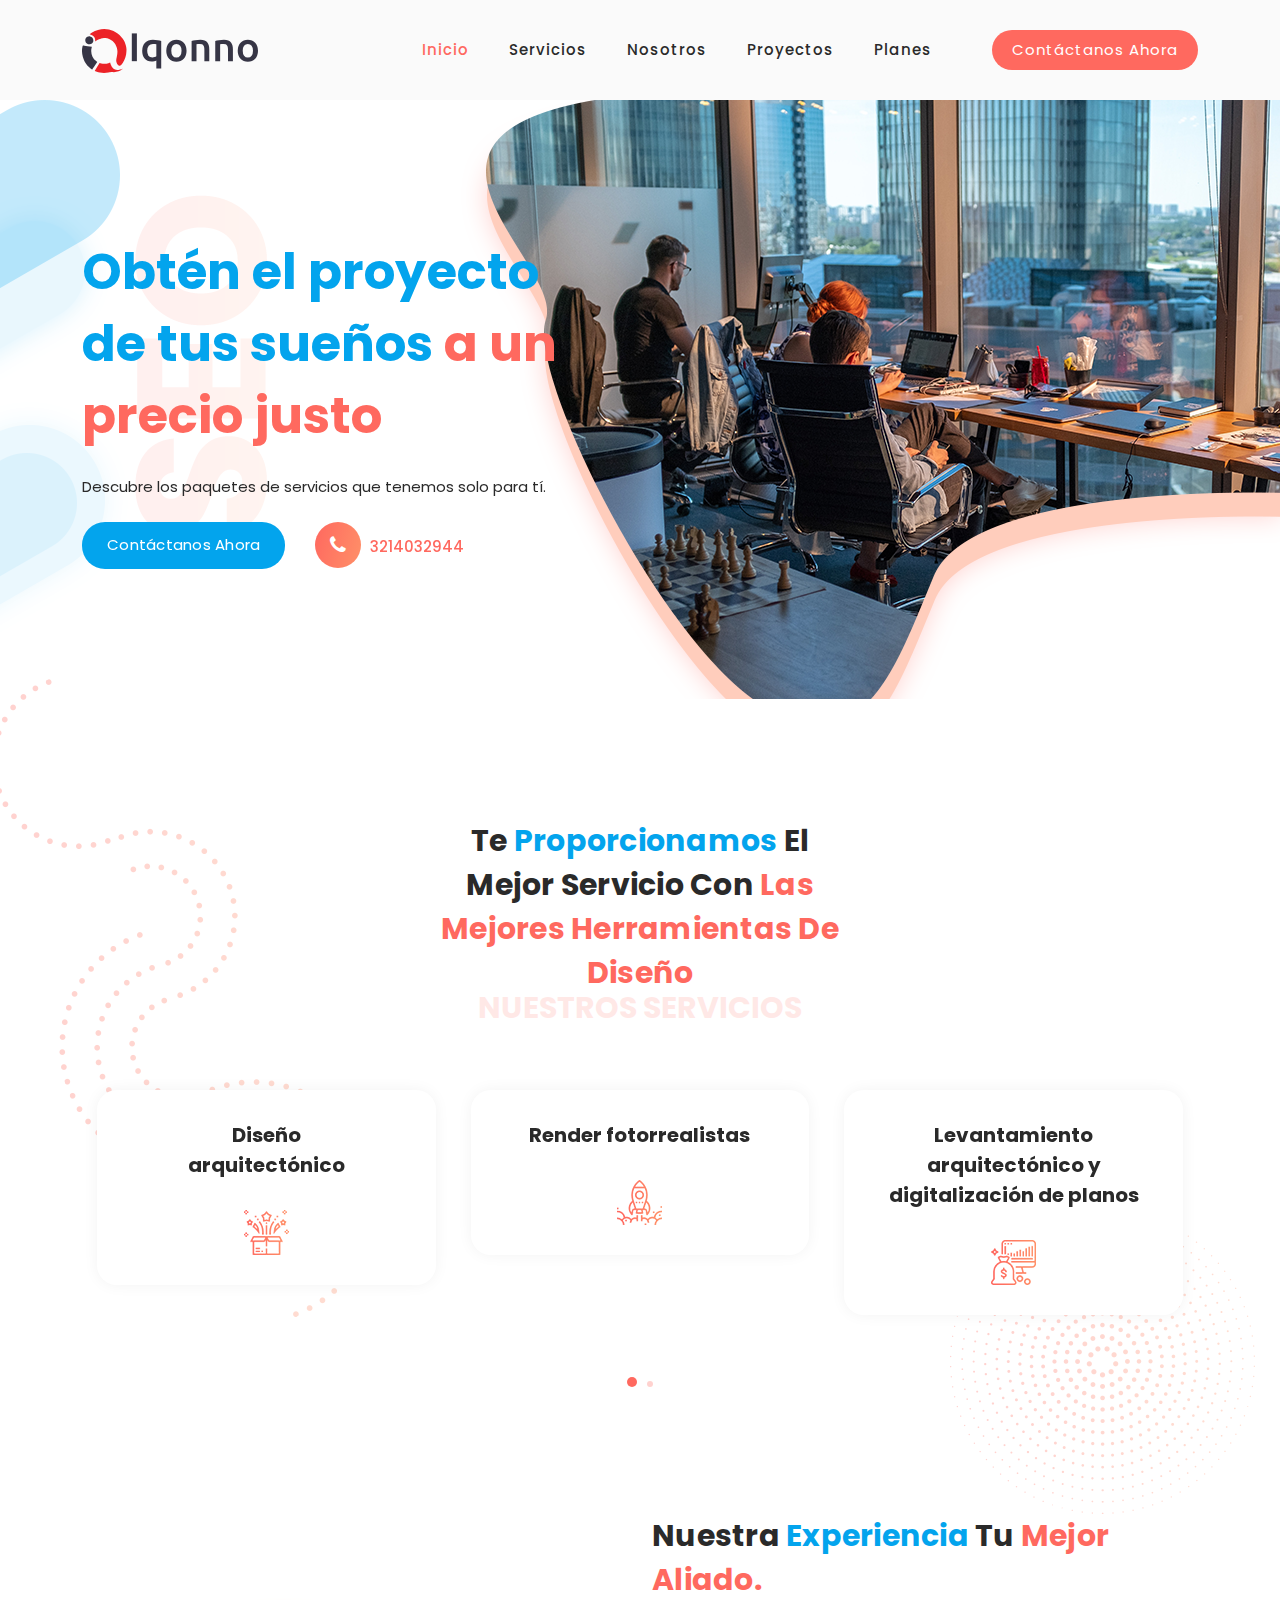
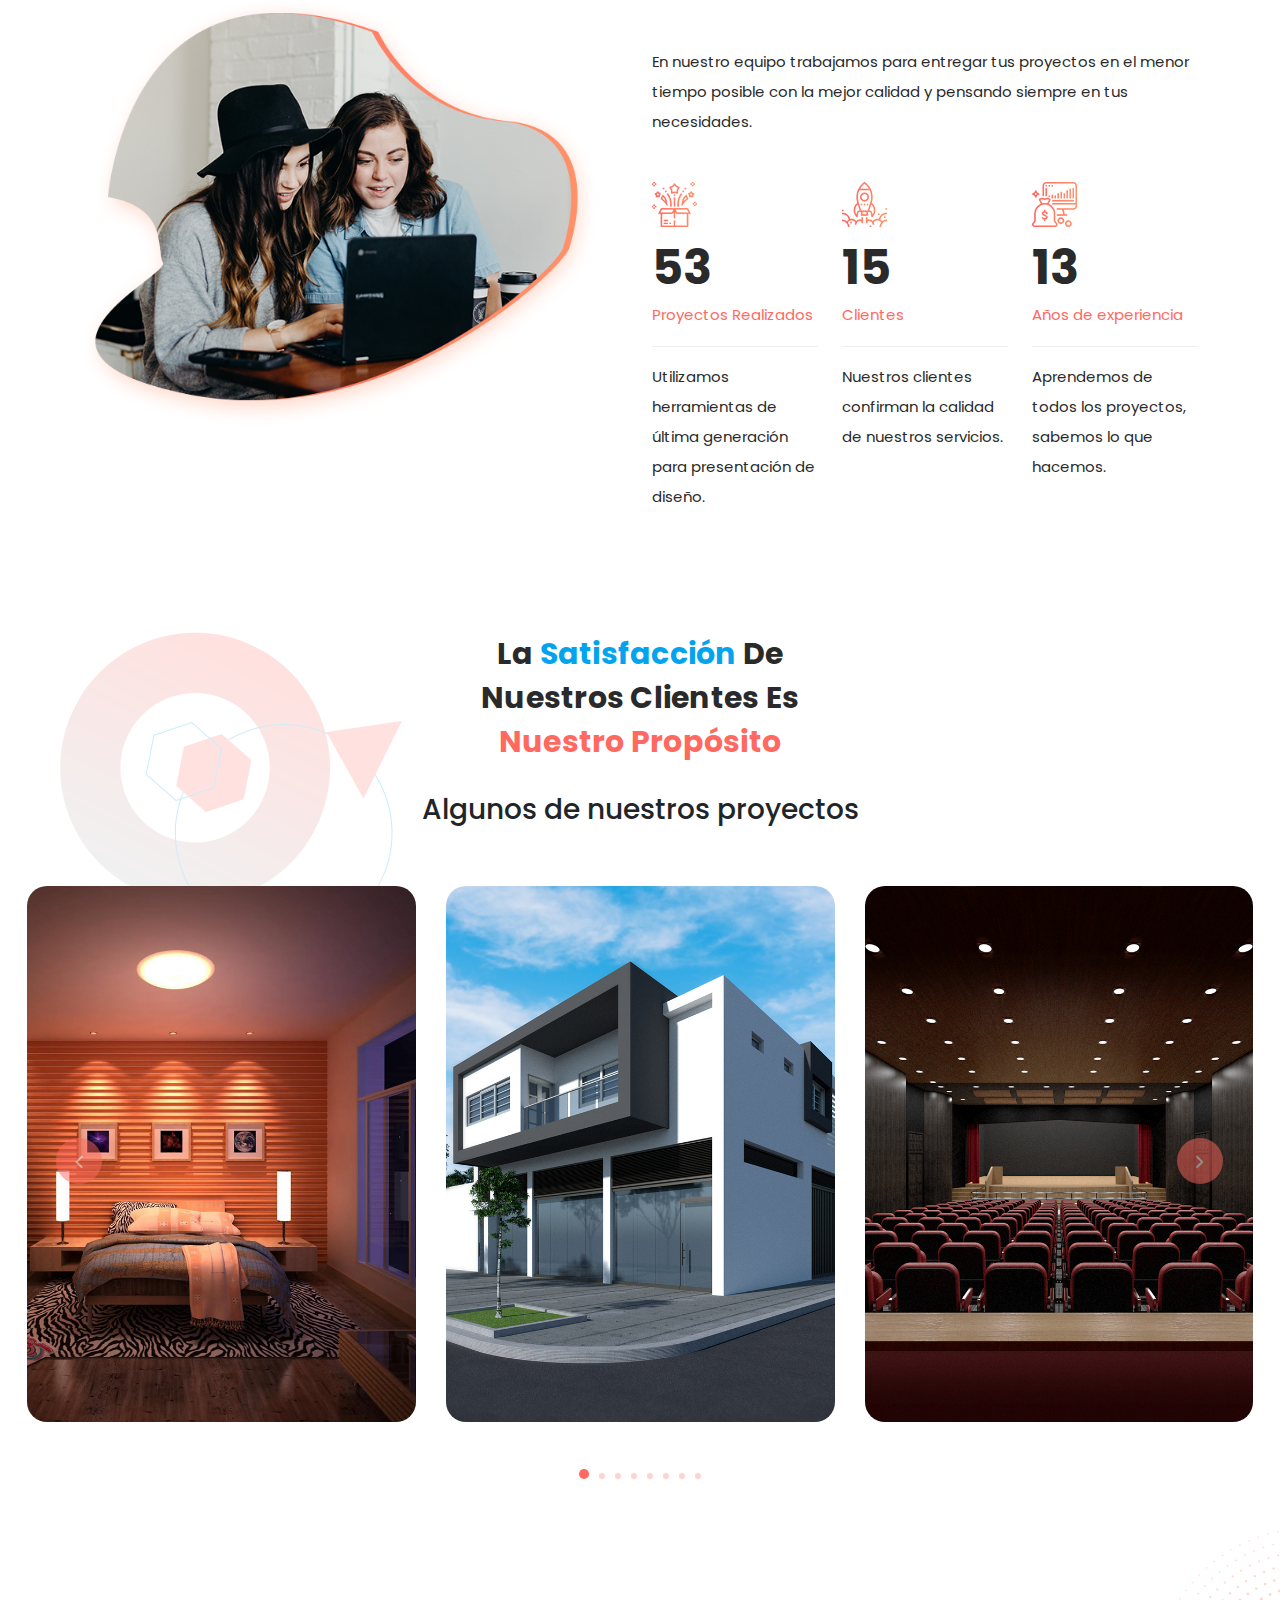
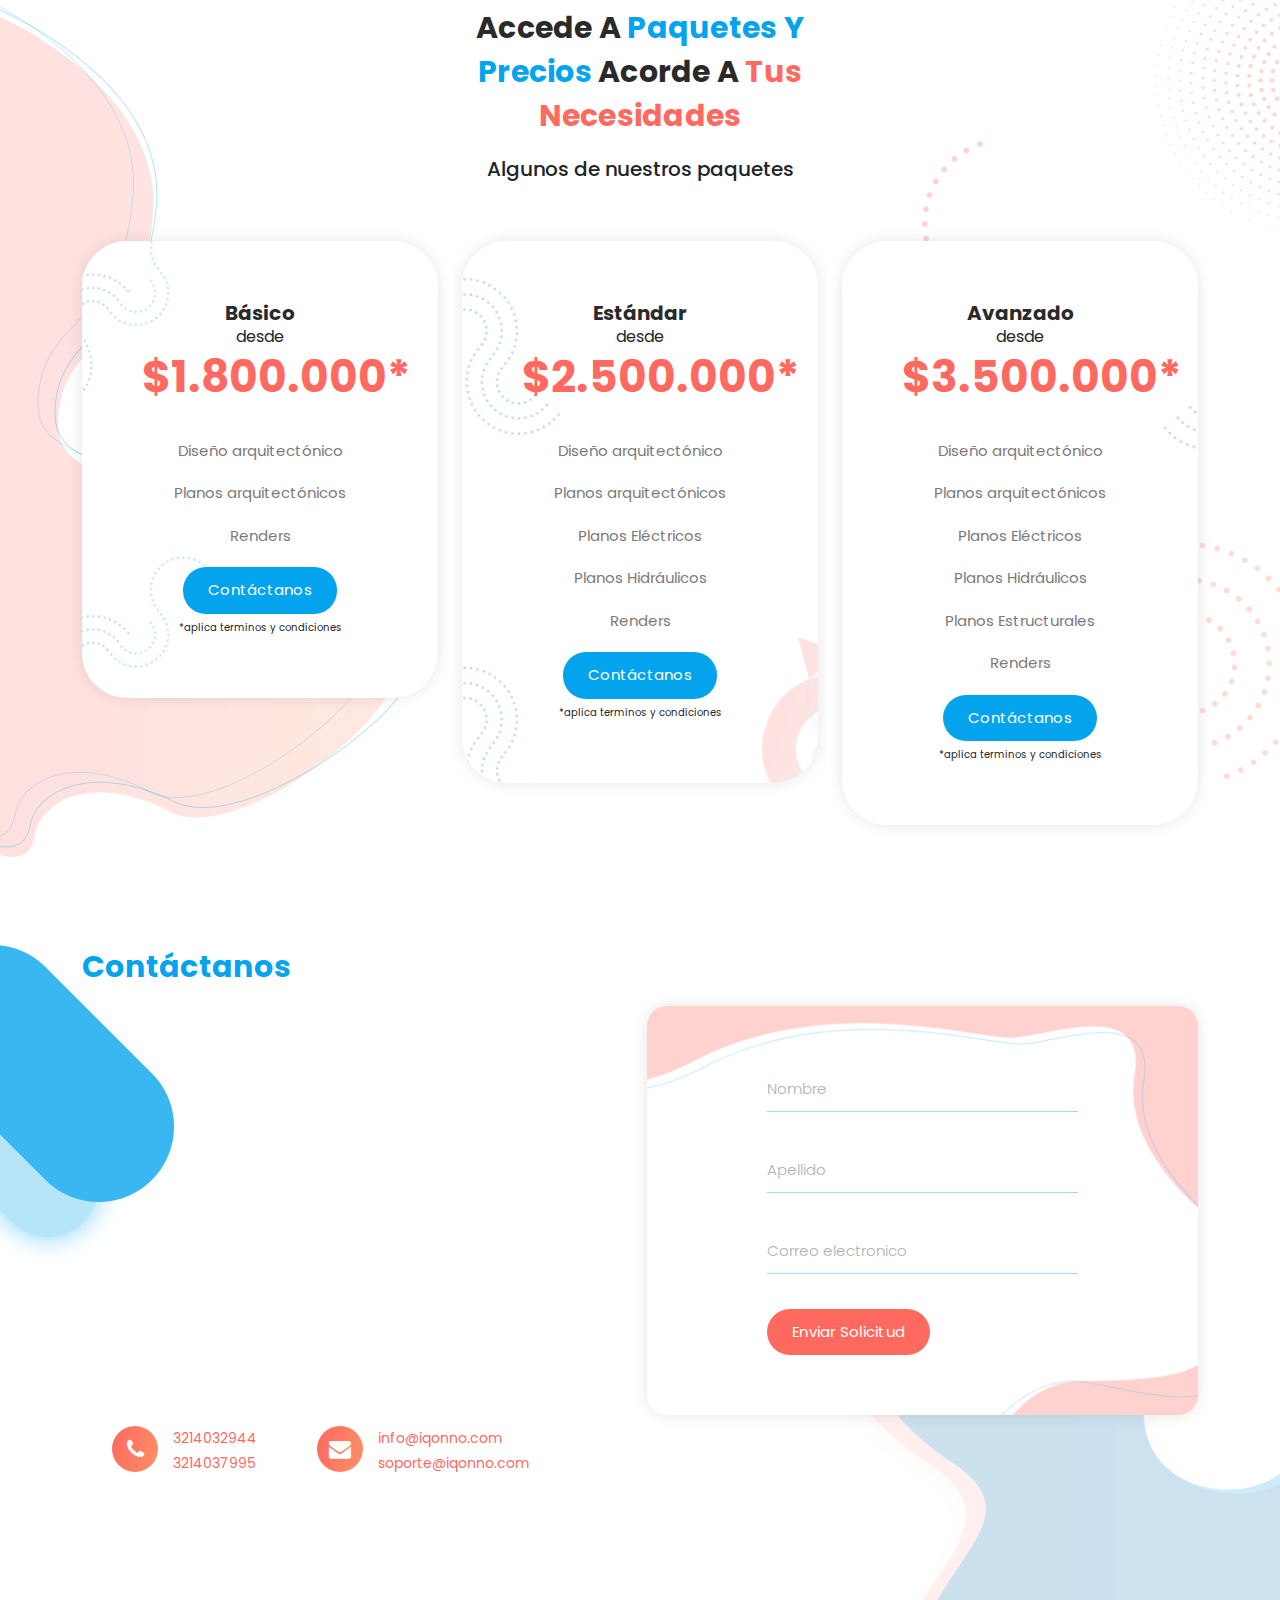
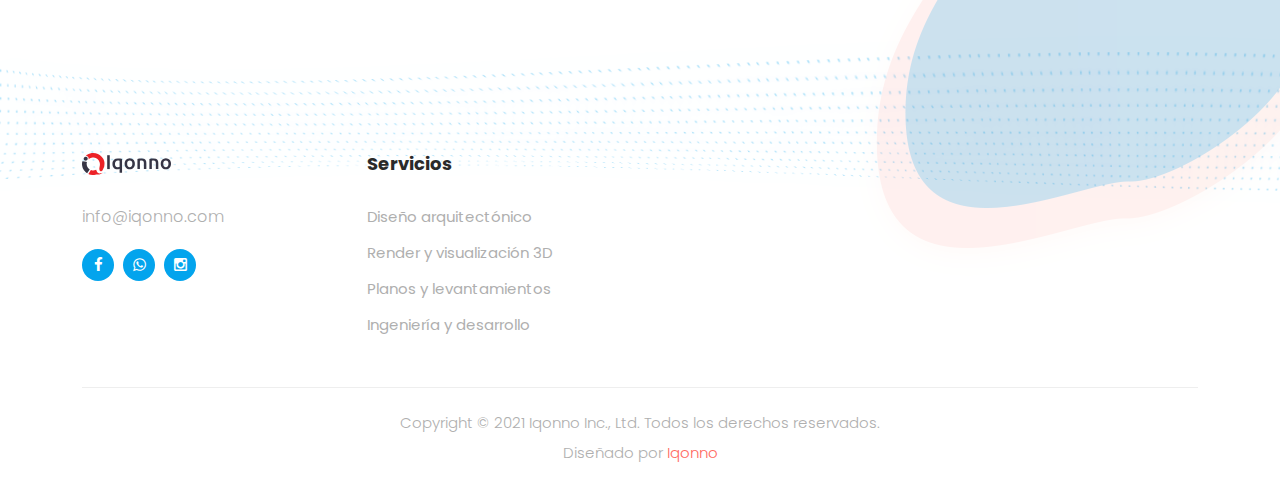
==== commit a32ccaee: "Merge branch 'main' into add/links" ====
--- a/architecture.html
+++ b/architecture.html
@@ -1,1239 +1,1230 @@
-<!DOCTYPE html>
-<html lang="en">
-  <head>
-    <meta charset="UTF-8" />
-    <meta
-      name="viewport"
-      content="width=device-width, initial-scale=1, shrink-to-fit=no"
-    />
-    <meta name="description" content="" />
-    <meta name="author" content="" />
-    <link rel="preconnect" href="https://fonts.gstatic.com" />
-    <link
-      href="https://fonts.googleapis.com/css2?family=Poppins:wght@100;200;300;400;500;600;700;800;900&display=swap"
-      rel="stylesheet"
-    />
-
-    <title>Iqonno | Desarrollo arquitectonico</title>
-    <link rel="icon" type="image/png" href="assets/images/favicon.png" />
-
-    <!-- Bootstrap core CSS -->
-    <link href="vendor/bootstrap/css/bootstrap.min.css" rel="stylesheet" />
-
-    <!-- Additional CSS Files -->
-    <link rel="stylesheet" href="assets/css/fontawesome.css" />
-    <link rel="stylesheet" href="assets/css/templatemo-onix-digital.css" />
-    <link rel="stylesheet" href="assets/css/animated.css" />
-    <link rel="stylesheet" href="assets/css/owl.css" />
-    <!--
-
-Iqonno 565 Onix Digital
-
-https://iqonno.com/tm-565-onix-digital
-
--->
-  </head>
-
-  <body>
-    <!-- ***** Preloader Start ***** -->
-    <div id="js-preloader" class="js-preloader">
-      <div class="preloader-inner">
-        <span class="dot"></span>
-        <div class="dots">
-          <span></span>
-          <span></span>
-          <span></span>
-        </div>
-      </div>
-    </div>
-    <!-- ***** Preloader End ***** -->
-
-    <!-- ***** Header Area Start ***** -->
-    <header
-      class="header-area header-sticky wow slideInDown"
-      data-wow-duration="0.75s"
-      data-wow-delay="0s"
-    >
-      <div class="container">
-        <div class="row">
-          <div class="col-12">
-            <nav class="main-nav">
-              <!-- ***** Logo Start ***** -->
-              <a href="index.html" class="logo">
-                <img src="assets/images/logo.svg" />
-              </a>
-              <!-- ***** Logo End ***** -->
-              <!-- ***** Menu Start ***** -->
-              <ul class="nav">
-                <li class="scroll-to-section">
-                  <a href="#top" class="active">Inicio</a>
-                </li>
-                <li class="scroll-to-section">
-                  <a href="#services">Servicios</a>
-                </li>
-                <li class="scroll-to-section"><a href="#about">Nosotros</a></li>
-                <li class="scroll-to-section">
-                  <a href="#portfolio">Proyectos</a>
-                </li>
-                <li class="scroll-to-section"><a href="#pricing">Planes</a></li>
-                <!-- <li class="scroll-to-section">
-                  <a href="#contact">Contactanos</a>
-                </li> -->
-                <li class="scroll-to-section">
-                  <div class="main-red-button-hover">
-                    <a href="#contact">Contáctanos ahora</a>
-                  </div>
-                </li>
-              </ul>
-              <a class="menu-trigger">
-                <span>Menu</span>
-              </a>
-              <!-- ***** Menu End ***** -->
-            </nav>
-          </div>
-        </div>
-      </div>
-    </header>
-    <!-- ***** Header Area End ***** -->
-
-    <div class="main-banner" id="top">
-      <div class="container">
-        <div class="row">
-          <div class="col-lg-12">
-            <div class="row">
-              <div class="col-lg-6 align-self-center">
-                <div class="owl-carousel owl-banner">
-                  <div class="item header-text">
-                    <!-- <h6>Bienvenido a iqonno</h6> -->
-                    <h2>
-                       <em>Obtén el proyecto de tus sueños</em>  <span>a un precio justo</span>
-                    </h2>
-                    <p>
-                      Descubre los paquetes de servicios que tenemos solo para
-                      tí.
-                    </p>
-                    <div class="down-buttons">
-                      <div class="main-blue-button-hover">
-                        <a href="#contact">Contáctanos ahora</a>
-                      </div>
-                      <div class="call-button">
-                        <a href="#"><i class="fa fa-phone"></i> 3214032944</a>
-                      </div>
-                    </div>
-                  </div>
-                  <!-- <div class="item header-text">
-                    <h6>Online Marketing</h6>
-                    <h2>
-                      Get the <em>best ideas</em> for <span>your website</span>
-                    </h2>
-                    <p>
-                      You are NOT allowed to redistribute this template ZIP file
-                      on any Free CSS collection websites. Contact us for more
-                      info. Thank you.
-                    </p>
-                    <div class="down-buttons">
-                      <div class="main-blue-button-hover">
-                        <a href="#services">Nuestros Servicios</a>
-                      </div>
-                      <div class="call-button">
-                        <a href="#"><i class="fa fa-phone"></i> 090-080-0760</a>
-                      </div>
-                    </div>
-                  </div> -->
-                  <!-- <div class="item header-text">
-                    <h6>Video Tutorials</h6>
-                    <h2>
-                      Watch <em>our videos</em> for your <span>projects</span>
-                    </h2>
-                    <p>
-                      Please
-                      <a
-                        rel="nofollow"
-                        href="https://www.paypal.me/templatemo"
-                        target="_blank"
-                        >support us</a
-                      >
-                      a little via PayPal if this digital marketing HTML
-                      template is useful for you. Thank you.
-                    </p>
-                    <div class="down-buttons">
-                      <div class="main-blue-button-hover">
-                        <a href="#video">Watch Videos</a>
-                      </div>
-                      <div class="call-button">
-                        <a href="#"><i class="fa fa-phone"></i> 050-040-0320</a>
-                      </div>
-                    </div>
-                  </div> -->
-                </div>
-              </div>
-            </div>
-          </div>
-        </div>
-      </div>
-    </div>
-
-    <div id="services" class="our-services section">
-      <div class="services-right-dec">
-        <img src="assets/images/services-right-dec.png" alt="" />
-      </div>
-      <div class="container">
-        <div class="services-left-dec">
-          <img src="assets/images/services-left-dec.png" alt="" />
-        </div>
-        <div class="row">
-          <div class="col-lg-6 offset-lg-3">
-            <div class="section-heading">
-              <h2>
-                Te <em>Proporcionamos</em> El mejor Servicio con <span> las mejores Herramientas de diseño</span>
-              </h2>
-              <span>Nuestros Servicios</span>
-            </div>
-          </div>
-        </div>
-        <div class="row">
-          <div class="col-lg-12">
-            <div class="owl-carousel owl-services">
-              <div class="item">
-                <h4>Diseño <br />arquitectónico</h4>
-                <div class="icon">
-                  <img src="assets/images/service-icon-01.png" alt="" />
-                </div>
-                <!-- <p>Feel free to use this template for your business</p> -->
-              </div>
-              <div class="item">
-                <h4>Render fotorrealistas</h4>
-                <div class="icon">
-                  <img src="assets/images/service-icon-02.png" alt="" />
-                </div>
-                <!-- <p>Get to know more about the topic in details</p> -->
-              </div>
-              <div class="item">
-                <h4>Levantamiento arquitectónico y digitalización de planos</h4>
-                <div class="icon">
-                  <img src="assets/images/service-icon-03.png" alt="" />
-                </div>
-                <!-- <p>Get to know more about the topic in details</p> -->
-              </div>
-              <div class="item">
-                <h4>Ingeniería y diseños técnicos complementarios</h4>
-                <div class="icon">
-                  <img src="assets/images/service-icon-04.png" alt="" />
-                </div>
-                <!-- <p>Feel free to use this template for your business</p> -->
-              </div>
-              <!-- <div class="item">
-                <h4>Optimizing your websites for Speed</h4>
-                <div class="icon">
-                  <img src="assets/images/service-icon-01.png" alt="" />
-                </div>
-                <p>Get to know more about the topic in details</p>
-              </div>
-              <div class="item">
-                <h4>See The Strategy In The Market</h4>
-                <div class="icon">
-                  <img src="assets/images/service-icon-02.png" alt="" />
-                </div>
-                <p>Get to know more about the topic in details</p>
-              </div>
-              <div class="item">
-                <h4>Best Content Ideas for your pages</h4>
-                <div class="icon">
-                  <img src="assets/images/service-icon-03.png" alt="" />
-                </div>
-                <p>Feel free to use this template for your business</p>
-              </div>
-              <div class="item">
-                <h4>Optimizing Speed for your web pages</h4>
-                <div class="icon">
-                  <img src="assets/images/service-icon-04.png" alt="" />
-                </div>
-                <p>Get to know more about the topic in details</p>
-              </div>
-              <div class="item">
-                <h4>Accessibility for mobile viewing</h4>
-                <div class="icon">
-                  <img src="assets/images/service-icon-01.png" alt="" />
-                </div>
-                <p>Get to know more about the topic in details</p>
-              </div>
-              <div class="item">
-                <h4>Content Ideas for your next project</h4>
-                <div class="icon">
-                  <img src="assets/images/service-icon-02.png" alt="" />
-                </div>
-                <p>Feel free to use this template for your business</p>
-              </div>
-              <div class="item">
-                <h4>UI &amp; UX Design &amp; Development</h4>
-                <div class="icon">
-                  <img src="assets/images/service-icon-03.png" alt="" />
-                </div>
-                <p>Get to know more about the topic in details</p>
-              </div>
-              <div class="item">
-                <h4>Discover the digital marketing trend</h4>
-                <div class="icon">
-                  <img src="assets/images/service-icon-04.png" alt="" />
-                </div>
-                <p>Get to know more about the topic in details</p>
-              </div> -->
-            </div>
-          </div>
-        </div>
-      </div>
-    </div>
-
-    <div id="about" class="about-us section">
-      <div class="container">
-        <div class="row">
-          <div class="col-lg-6 align-self-center">
-            <div class="left-image">
-              <img
-                src="assets/images/about-left-image.png"
-                alt="Two Girls working together"
-              />
-            </div>
-          </div>
-          <div class="col-lg-6">
-            <div class="section-heading">
-              <h2>
-                Nuestra <em> experiencia</em> tu
-                <span>mejor aliado.</span>
-              </h2>
-              <p>
-                En nuestro equipo trabajamos para entregar tus proyectos en el
-                menor tiempo posible con la mejor calidad y pensando siempre en
-                tus necesidades.
-              </p>
-              <div class="row">
-                <div class="col-lg-4">
-                  <div class="fact-item">
-                    <div class="count-area-content">
-                      <div class="icon">
-                        <img src="assets/images/service-icon-01.png" alt="" />
-                      </div>
-                      <div class="count-digit">53</div>
-                      <div class="count-title">Proyectos Realizados</div>
-                      <p>Utilizamos herramientas de última generación para presentación de diseño.</p>
-                    </div>
-                  </div>
-                </div>
-                <div class="col-lg-4">
-                  <div class="fact-item">
-                    <div class="count-area-content">
-                      <div class="icon">
-                        <img src="assets/images/service-icon-02.png" alt="" />
-                      </div>
-                      <div class="count-digit">15</div>
-                      <div class="count-title">Clientes</div>
-                      <p>Nuestros clientes confirman la calidad de nuestros servicios.</p>
-                    </div>
-                  </div>
-                </div>
-                <div class="col-lg-4">
-                  <div class="fact-item">
-                    <div class="count-area-content">
-                      <div class="icon">
-                        <img src="assets/images/service-icon-03.png" alt="" />
-                      </div>
-                      <div class="count-digit">13</div>
-                      <div class="count-title">Años de experiencia</div>
-                      <p>Aprendemos de todos los proyectos, sabemos lo que hacemos.</p>
-                    </div>
-                  </div>
-                </div>
-              </div>
-            </div>
-          </div>
-        </div>
-      </div>
-    </div>
-
-    <div id="portfolio" class="our-portfolio section">
-      <div class="portfolio-left-dec">
-        <img src="assets/images/portfolio-left-dec.png" alt="" />
-      </div>
-      <div class="container">
-        <div class="row">
-          <div class="col-lg-6 offset-lg-3">
-            <div class="section-heading">
-              <h2>
-                La <em>satisfacción</em> de nuestros clientes es
-                <span>nuestro propósito</span>
-              </h2>
-              <h3><br /><spam>Algunos de nuestros proyectos</spam></h3>
-            </div>
-          </div>
-        </div>
-      </div>
-      <div class="container-fluid">
-        <div class="row">
-          <div class="col-lg-12">
-            <div class="owl-carousel owl-portfolio">
-              <div class="item">
-                <div class="thumb">
-                  <img
-                    src="assets/images/architecture-portfolio-01.jpg"
-                    alt=""
-                  />
-                  <div class="hover-effect">
-                    <div class="inner-content">
-                      <a
-                        rel="sponsored"
-                        href="https://iqonno.com/tm-564-plot-listing"
-                        target="_parent"
-                        ><h4>Apartaestudio</h4></a
-                      >
-                      <span>Bogota, Colombia</span>
-                    </div>
-                  </div>
-                </div>
-              </div>
-              <div class="item">
-                <div class="thumb">
-                  <img
-                    src="assets/images/architecture-portfolio-02.jpg"
-                    alt=""
-                  />
-                  <div class="hover-effect">
-                    <div class="inner-content">
-                      <a href="#"><h4>Bodega buenos aires</h4></a>
-                      <span>Turbo, Colombia</span>
-                    </div>
-                  </div>
-                </div>
-              </div>
-              <div class="item">
-                <div class="thumb">
-                  <img
-                    src="assets/images/architecture-portfolio-03.jpg"
-                    alt=""
-                  />
-                  <div class="hover-effect">
-                    <div class="inner-content">
-                      <a
-                        rel="sponsored"
-                        href="https://iqonno.com/tm-562-space-dynamic"
-                        target="_parent"
-                        ><h4>Auditorio Bellas artes</h4></a
-                      >
-                      <span>Barranquilla, Colombia</span>
-                    </div>
-                  </div>
-                </div>
-              </div>
-              <div class="item">
-                <div class="thumb">
-                  <img
-                    src="assets/images/architecture-portfolio-04.jpg"
-                    alt=""
-                  />
-                  <div class="hover-effect">
-                    <div class="inner-content">
-                      <a href="#"><h4>Locales comerciales</h4></a>
-                      <span>Turbo, Colombia</span>
-                    </div>
-                  </div>
-                </div>
-              </div>
-              <div class="item">
-                <div class="thumb">
-                  <img
-                    src="assets/images/architecture-portfolio-05.jpg"
-                    alt=""
-                  />
-                  <div class="hover-effect">
-                    <div class="inner-content">
-                      <a href="#"><h4>Apartamento</h4></a>
-                      <span>Sao paulo, Brazil</span>
-                    </div>
-                  </div>
-                </div>
-              </div>
-              <div class="item">
-                <div class="thumb">
-                  <img
-                    src="assets/images/architecture-portfolio-06.jpg"
-                    alt=""
-                  />
-                  <div class="hover-effect">
-                    <div class="inner-content">
-                      <a href="#"><h4>Chalet y piscina</h4></a>
-                      <span>Medellin, Colombia</span>
-                    </div>
-                  </div>
-                </div>
-              </div>
-              <div class="item">
-                <div class="thumb">
-                  <img
-                    src="assets/images/architecture-portfolio-07.jpg"
-                    alt=""
-                  />
-                  <div class="hover-effect">
-                    <div class="inner-content">
-                      <a href="#"><h4>Centro medico punto vital</h4></a>
-                      <span>Plato, Magdalena</span>
-                    </div>
-                  </div>
-                </div>
-              </div>
-              <div class="item">
-                <div class="thumb">
-                  <img
-                    src="assets/images/architecture-portfolio-08.jpg"
-                    alt=""
-                  />
-                  <div class="hover-effect">
-                    <div class="inner-content">
-                      <a href="#"><h4>Apartamento</h4></a>
-                      <span>Carepa, Colombia</span>
-                    </div>
-                  </div>
-                </div>
-              </div>
-              <div class="item">
-                <div class="thumb">
-                  <img
-                    src="assets/images/architecture-portfolio-09.jpg"
-                    alt=""
-                  />
-                  <div class="hover-effect">
-                    <div class="inner-content">
-                      <a href="#"><h4>Biblioteca departamental</h4></a>
-                      <span>Barranquilla, Colombia</span>
-                    </div>
-                  </div>
-                </div>
-              </div>
-              <div class="item">
-                <div class="thumb">
-                  <img
-                    src="assets/images/architecture-portfolio-10.jpg"
-                    alt=""
-                  />
-                  <div class="hover-effect">
-                    <div class="inner-content">
-                      <a href="#"><h4>Jardin infantil amiguitos</h4></a>
-                      <span>Plato, Colombia</span>
-                    </div>
-                  </div>
-                </div>
-              </div>
-              <div class="item">
-                <div class="thumb">
-                  <img
-                    src="assets/images/architecture-portfolio-11.jpg"
-                    alt=""
-                  />
-                  <div class="hover-effect">
-                    <div class="inner-content">
-                      <a href="#"><h4>Diseño de mobiliario</h4></a>
-                      <span>Medellin, Colombia</span>
-                    </div>
-                  </div>
-                </div>
-              </div>
-              <div class="item">
-                <div class="thumb">
-                  <img
-                    src="assets/images/architecture-portfolio-12.jpg"
-                    alt=""
-                  />
-                  <div class="hover-effect">
-                    <div class="inner-content">
-                      <a href="#"><h4>Vivienda familiar</h4></a>
-                      <span>Carepa, Colombia</span>
-                    </div>
-                  </div>
-                </div>
-              </div>
-              <div class="item">
-                <div class="thumb">
-                  <img
-                    src="assets/images/architecture-portfolio-13.jpg"
-                    alt=""
-                  />
-                  <div class="hover-effect">
-                    <div class="inner-content">
-                      <a href="#"><h4>Chalet alcoba</h4></a>
-                      <span>Puerto colombia, Colombia</span>
-                    </div>
-                  </div>
-                </div>
-              </div>
-              <div class="item">
-                <div class="thumb">
-                  <img
-                    src="assets/images/architecture-portfolio-14.jpg"
-                    alt=""
-                  />
-                  <div class="hover-effect">
-                    <div class="inner-content">
-                      <a href="#"><h4>Bodega buenos aires, Fachada</h4></a>
-                      <span>Turbo, Colombia</span>
-                    </div>
-                  </div>
-                </div>
-              </div>
-              <div class="item">
-                <div class="thumb">
-                  <img
-                    src="assets/images/architecture-portfolio-15.jpg"
-                    alt=""
-                  />
-                  <div class="hover-effect">
-                    <div class="inner-content">
-                      <a href="#"><h4>Chalet sala</h4></a>
-                      <span>Puerto colombia, Colombia</span>
-                    </div>
-                  </div>
-                </div>
-              </div>
-              <div class="item">
-                <div class="thumb">
-                  <img
-                    src="assets/images/architecture-portfolio-16.jpg"
-                    alt=""
-                  />
-                  <div class="hover-effect">
-                    <div class="inner-content">
-                      <a href="#"><h4>Coworking, Cubicus</h4></a>
-                      <span>Barranquilla, Colombia</span>
-                    </div>
-                  </div>
-                </div>
-              </div>
-              <div class="item">
-                <div class="thumb">
-                  <img
-                    src="assets/images/architecture-portfolio-17.jpg"
-                    alt=""
-                  />
-                  <div class="hover-effect">
-                    <div class="inner-content">
-                      <a href="#"><h4>Conjunto residencial</h4></a>
-                      <span>Santa marta, Colombia</span>
-                    </div>
-                  </div>
-                </div>
-              </div>
-              <div class="item">
-                <div class="thumb">
-                  <img
-                    src="assets/images/architecture-portfolio-18.jpg"
-                    alt=""
-                  />
-                  <div class="hover-effect">
-                    <div class="inner-content">
-                      <a href="#"><h4>Chalet fachada</h4></a>
-                      <span>Puerto colombia, Colombia</span>
-                    </div>
-                  </div>
-                </div>
-              </div>
-              <div class="item">
-                <div class="thumb">
-                  <img
-                    src="assets/images/architecture-portfolio-19.jpg"
-                    alt=""
-                  />
-                  <div class="hover-effect">
-                    <div class="inner-content">
-                      <a href="#"><h4>Museo Cultural</h4></a>
-                      <span>Barranquilla, Colombia</span>
-                    </div>
-                  </div>
-                </div>
-              </div>
-              <div class="item">
-                <div class="thumb">
-                  <img
-                    src="assets/images/architecture-portfolio-20.jpg"
-                    alt=""
-                  />
-                  <div class="hover-effect">
-                    <div class="inner-content">
-                      <a href="#"><h4>Aula musical</h4></a>
-                      <span>Barranquilla, Colombia</span>
-                    </div>
-                  </div>
-                </div>
-              </div>
-              <div class="item">
-                <div class="thumb">
-                  <img
-                    src="assets/images/architecture-portfolio-21.jpg"
-                    alt=""
-                  />
-                  <div class="hover-effect">
-                    <div class="inner-content">
-                      <a href="#"><h4>Aula de clases</h4></a>
-                      <span>Barranquilla, Colombia</span>
-                    </div>
-                  </div>
-                </div>
-              </div>
-              <div class="item">
-                <div class="thumb">
-                  <img
-                    src="assets/images/architecture-portfolio-22.jpg"
-                    alt=""
-                  />
-                  <div class="hover-effect">
-                    <div class="inner-content">
-                      <a href="#"><h4>Auditorio</h4></a>
-                      <span>Barranquilla, Colombia</span>
-                    </div>
-                  </div>
-                </div>
-              </div>
-            </div>
-          </div>
-        </div>
-      </div>
-    </div>
-
-    <div id="pricing" class="pricing-tables">
-      <div class="tables-left-dec">
-        <img src="assets/images/tables-left-dec.png" alt="" />
-      </div>
-      <div class="tables-right-dec">
-        <img src="assets/images/tables-right-dec.png" alt="" />
-      </div>
-      <div class="container">
-        <div class="row">
-          <div class="col-lg-6 offset-lg-3">
-            <div class="section-heading">
-              <h2>
-                Accede a <em>paquetes y precios </em>acorde a
-                <span>tus necesidades</span>
-              </h2>
-              <h5><br /><spam>Algunos de nuestros paquetes</spam></h5>
-            </div>
-          </div>
-        </div>
-        <div class="row">
-          <div class="col-lg-4">
-            <div class="item first-item">
-              <h4>Básico</h4>
-              <!-- <em>$160/mo</em> -->
-              <h8>desde</h8>
-              <span>$1.800.000*</span>
-              <ul>
-                <li>Diseño arquitectónico</li>
-                <li>Planos arquitectónicos</li>
-                <li>Renders</li>
-                <li></li>
-                <li></li>
-              </ul>
-              <div class="main-blue-button-hover">
-                <a href="#">Contáctanos</a>
-                <!-- <h9><br/>*aplica terminos y condiciones</h9> -->
-                <br /><font size="1">*aplica terminos y condiciones</font>
-              </div>
-            </div>
-          </div>
-          <div class="col-lg-4">
-            <div class="item second-item">
-              <h4>Estándar</h4>
-              <!-- <em>$240/mo</em> -->
-              <h8>desde</h8>
-              <span>$2.500.000*</span>
-              <ul>
-                <li>Diseño arquitectónico</li>
-                <li>Planos arquitectónicos</li>
-                <li>Planos Eléctricos</li>
-                <li>Planos Hidráulicos</li>
-                <li>Renders</li>
-              </ul>
-              <div class="main-blue-button-hover">
-                <a href="#">Contáctanos</a>
-                <br /><font size="1">*aplica terminos y condiciones</font>
-              </div>
-            </div>
-          </div>
-          <div class="col-lg-4">
-            <div class="item third-item">
-              <h4>Avanzado</h4>
-              <!-- <em>$360/mo</em> -->
-              <h8>desde</h8>
-              <span>$3.500.000*</span>
-              <ul>
-                <li>Diseño arquitectónico</li>
-                <li>Planos arquitectónicos</li>
-                <li>Planos Eléctricos</li>
-                <li>Planos Hidráulicos</li>
-                <li>Planos Estructurales</li>
-                <li>Renders</li>
-              </ul>
-              <div class="main-blue-button-hover">
-                <a href="#">Contáctanos</a>
-                <br /><font size="1">*aplica terminos y condiciones</font>
-              </div>
-            </div>
-          </div>
-        </div>
-      </div>
-    </div>
-
-    <!-- <div id="subscribe" class="subscribe">
-      <div class="container">
-        <div class="row">
-          <div class="col-lg-12">
-            <div class="inner-content">
-              <div class="row">
-                <div class="col-lg-10 offset-lg-1">
-                  <h2>Know Your Website SEO Score by Email</h2>
-                  <form id="subscribe" action="" method="get">
-                    <input
-                      type="text"
-                      name="website"
-                      id="website"
-                      placeholder="URL de tus redes sociales"
-                      required=""
-                    />
-                    <input
-                      type="text"
-                      name="email"
-                      id="email"
-                      pattern="[^ @]*@[^ @]*"
-                      placeholder="Tu correo"
-                      required=""
-                    />
-                    <button type="submit" id="form-submit" class="main-button">
-                      Subscribe
-                    </button>
-                  </form>
-                </div>
-              </div>
-            </div>
-          </div>
-        </div>
-      </div>
-    </div> -->
-
-    <!-- <div id="video" class="our-videos section">
-      <div class="videos-left-dec">
-        <img src="assets/images/videos-left-dec.png" alt="" />
-      </div>
-      <div class="videos-right-dec">
-        <img src="assets/images/videos-right-dec.png" alt="" />
-      </div>
-      <div class="container">
-        <div class="row">
-          <div class="col-lg-12">
-            <div class="naccs">
-              <div class="grid">
-                <div class="row">
-                  <div class="col-lg-8">
-                    <ul class="nacc">
-                      <li class="active">
-                        <div>
-                          <div class="thumb">
-                            <iframe
-                              width="100%"
-                              height="auto"
-                              src="https://www.youtube.com/embed/JynGuQx4a1Y"
-                              title="YouTube video player"
-                              frameborder="0"
-                              allow="accelerometer; autoplay; clipboard-write; encrypted-media; gyroscope; picture-in-picture"
-                              allowfullscreen
-                            ></iframe>
-                            <div class="overlay-effect">
-                              <a href="#"><h4>Project One</h4></a>
-                              <span>SEO &amp; Marketing</span>
-                            </div>
-                          </div>
-                        </div>
-                      </li>
-                      <li>
-                        <div>
-                          <div class="thumb">
-                            <iframe
-                              width="100%"
-                              height="auto"
-                              src="https://www.youtube.com/embed/RdJBSFpcO4M"
-                              title="YouTube video player"
-                              frameborder="0"
-                              allow="accelerometer; autoplay; clipboard-write; encrypted-media; gyroscope; picture-in-picture"
-                              allowfullscreen
-                            ></iframe>
-                            <div class="overlay-effect">
-                              <a href="#"><h4>Second Project</h4></a>
-                              <span>Advertising &amp; Marketing</span>
-                            </div>
-                          </div>
-                        </div>
-                      </li>
-                      <li>
-                        <div>
-                          <div class="thumb">
-                            <iframe
-                              width="100%"
-                              height="auto"
-                              src="https://www.youtube.com/embed/ZlfAjbQiL78"
-                              title="YouTube video player"
-                              frameborder="0"
-                              allow="accelerometer; autoplay; clipboard-write; encrypted-media; gyroscope; picture-in-picture"
-                              allowfullscreen
-                            ></iframe>
-                            <div class="overlay-effect">
-                              <a href="#"><h4>Project Three</h4></a>
-                              <span>Digital &amp; Marketing</span>
-                            </div>
-                          </div>
-                        </div>
-                      </li>
-                      <li>
-                        <div>
-                          <div class="thumb">
-                            <iframe
-                              width="100%"
-                              height="auto"
-                              src="https://www.youtube.com/embed/mx1WseE7-0Y"
-                              title="YouTube video player"
-                              frameborder="0"
-                              allow="accelerometer; autoplay; clipboard-write; encrypted-media; gyroscope; picture-in-picture"
-                              allowfullscreen
-                            ></iframe>
-                            <div class="overlay-effect">
-                              <a href="#"><h4>Fourth Project</h4></a>
-                              <span>SEO &amp; Advertising</span>
-                            </div>
-                          </div>
-                        </div>
-                      </li>
-                    </ul>
-                  </div>
-                  <div class="col-lg-4">
-                    <div class="menu">
-                      <div class="active">
-                        <div class="thumb">
-                          <img src="assets/images/video-thumb-01.png" alt="" />
-                          <div class="inner-content">
-                            <h4>Project One</h4>
-                            <span>SEO &amp; Marketing</span>
-                          </div>
-                        </div>
-                      </div>
-                      <div>
-                        <div class="thumb">
-                          <img src="assets/images/video-thumb-02.png" alt="" />
-                          <div class="inner-content">
-                            <h4>Second Project</h4>
-                            <span>Advertising &amp; Marketing</span>
-                          </div>
-                        </div>
-                      </div>
-                      <div>
-                        <div class="thumb">
-                          <img
-                            src="assets/images/video-thumb-03.png"
-                            alt="Marketing"
-                          />
-                          <div class="inner-content">
-                            <h4>Project Three</h4>
-                            <span>Digital &amp; Marketing</span>
-                          </div>
-                        </div>
-                      </div>
-                      <div>
-                        <div class="thumb">
-                          <img
-                            src="assets/images/video-thumb-04.png"
-                            alt="SEO Work"
-                          />
-                          <div class="inner-content">
-                            <h4>Fourth Project</h4>
-                            <span>SEO &amp; Advertising</span>
-                          </div>
-                        </div>
-                      </div>
-                    </div>
-                  </div>
-                </div>
-              </div>
-            </div>
-          </div>
-        </div>
-      </div>
-    </div> -->
-
-    <div id="contact" class="contact-us section">
-      <div class="container">
-        <div class="row">
-          <div class="col-lg-7">
-            <div class="section-heading">
-              <h2> <em>contáctanos</em> <span></span></h2>
-              <div id="map">
-                <iframe
-                  src="https://www.google.com/maps/embed?pb=!1m18!1m12!1m3!1d1646.5996499261423!2d-74.82890897278487!3d11.016401001013968!2m3!1f0!2f0!3f0!3m2!1i1024!2i768!4f13.1!3m3!1m2!1s0x8ef42c4cc84719e7%3A0x982044cbfabf3060!2sTorres%20Del%20Atl%C3%A1ntico!5e0!3m2!1sen!2sco!4v1633634002039!5m2!1sen!2sco"
-                  width="100%"
-                  height="360px"
-                  frameborder="0"
-                  style="border: 0"
-                  allowfullscreen=""
-                ></iframe>
-              </div>
-              <div class="info">
-                <span
-                  ><i class="fa fa-phone"></i>
-                  <a href="tel:573214032944"
-                    >3214032944<br />3214037995</a
-                  ></span
-                >
-                <span
-                  ><i class="fa fa-envelope"></i>
-                  <a href="mailto: info@iqonno.com"
-                    >info@iqonno.com<br />soporte@iqonno.com</a
-                  ></span
-                >
-              </div>
-            </div>
-          </div>
-          <div class="col-lg-5 align-self-center">
-            <form id="contact" action="" method="get">
-              <div class="row">
-                <div class="col-lg-12">
-                  <fieldset>
-                    <input
-                      type="nombre"
-                      name="nombre"
-                      id="nombre"
-                      placeholder="Nombre"
-                      autocomplete="on"
-                      required
-                    />
-                  </fieldset>
-                </div>
-                <div class="col-lg-12">
-                  <fieldset>
-                    <input
-                      type="apellido"
-                      name="apellido"
-                      id="apellido"
-                      placeholder="Apellido"
-                      autocomplete="on"
-                      required
-                    />
-                  </fieldset>
-                </div>
-                <div class="col-lg-12">
-                  <fieldset>
-                    <input
-                      type="text"
-                      name="email"
-                      id="email"
-                      pattern="[^ @]*@[^ @]*"
-                      placeholder="Tu correo"
-                      required=""
-                    />
-                  </fieldset>
-                </div>
-                <div class="col-lg-12">
-                  <fieldset>
-                    <input
-                      type="text"
-                      name="website"
-                      id="website"
-                      placeholder="URL de tus redes sociales"
-                      required=""
-                    />
-                  </fieldset>
-                </div>
-                <div class="col-lg-12">
-                  <fieldset>
-                    <button type="submit" id="form-submit" class="main-button">
-                      Enviar solicitud
-                    </button>
-                  </fieldset>
-                </div>
-              </div>
-            </form>
-          </div>
-        </div>
-      </div>
-      <div class="contact-dec">
-        <img src="assets/images/contact-dec.png" alt="" />
-      </div>
-      <div class="contact-left-dec">
-        <img src="assets/images/contact-left-dec.png" alt="" />
-      </div>
-    </div>
-
-    <div class="footer-dec">
-      <img src="assets/images/footer-dec.png" alt="" />
-    </div>
-
-    <footer>
-      <div class="container">
-        <div class="row">
-          <div class="col-lg-3">
-            <div class="about footer-item">
-              <div class="logo">
-                <a href="#"
-                  ><img src="assets/images/logo.svg" alt="Logo Iqonno"
-                /></a>
-              </div>
-              <a href="#">info@iqonno.com</a>
-              <ul>
-                <li>
-                  <a
-                    href="https://www.facebook.com/iqonno/"
-                    target="_blank"
-                    rel="noopener noreferrer"
-                    ><i class="fa fa-facebook"></i
-                  ></a>
-                </li>
-                <li>
-                  <a
-                    href="https://wa.me/+573214032944"
-                    target="_blank"
-                    rel="noopener noreferrer"
-                    ><i class="fa fa-whatsapp"></i
-                  ></a>
-                </li>
-                <!-- <li>
-                  <a
-                    href="https://www.linkedin.com/company/iqonno/"
-                    target="_blank"
-                    rel="noopener noreferrer"
-                    ><i class="fa fa-linkedin"></i
-                  ></a>
-                </li> -->
-                <li>
-                  <a
-                    href="https://www.instagram.com/iqonno/"
-                    target="_blank"
-                    rel="noopener noreferrer"
-                    ><i class="fa fa-instagram"></i
-                  ></a>
-                </li>
-              </ul>
-            </div>
-          </div>
-          <div class="col-lg-3">
-            <div class="services footer-item">
-              <h4>Servicios</h4>
-              <ul>
-                <li><a href="#">Diseño arquitectónico</a></li>
-                <li><a href="#">Renders fotorrealistas</a></li>
-                <li><a href="#">Levantamieto arquitectónico y digitalización de planos</a></li>
-                <li><a href="#">Ingeniería y diseños técnicos complementarios</a></li>
-              </ul>
-            </div>
-          </div>
-          <!-- <div class="col-lg-3">
-            <div class="community footer-item">
-              <h4>Comunidad</h4>
-              <ul>
-                <li>
-                  <a
-                    href="https://www.instagram.com/iqonno/"
-                    target="_blank"
-                    rel="noopener noreferrer"
-                    >Instagram</a
-                  >
-                </li>
-                <li>
-                  <a
-                    href="https://www.facebook.com/iqonno/"
-                    target="_blank"
-                    rel="noopener noreferrer"
-                    >Facebook</a
-                  >
-                </li>
-                <li>
-                  <a
-                    href="https://wa.me/+573214037995"
-                    target="_blank"
-                    rel="noopener noreferrer"
-                    >Whatsapp</a
-                  >
-                </li>
-                <li>
-                  <a
-                    href="https://www.linkedin.com/company/iqonno/"
-                    target="_blank"
-                    rel="noopener noreferrer"
-                    >Linkedin</a
-                  >
-                </li>
-              </ul>
-            </div>
-          </div> -->
-          <!--  <div class="col-lg-3">
-            <div class="subscribe-newsletters footer-item">
-              <h4>Suscríbete a los boletines</h4>
-              <p>
-                Recibe nuestras últimas noticias e ideas en tu bandeja de
-                entrada
-              </p>
-              <form action="#" method="get">
-                <input
-                  type="text"
-                  name="email"
-                  id="email"
-                  pattern="[^ @]*@[^ @]*"
-                  placeholder="Tu correo"
-                  required=""
-                />
-                <button type="submit" id="form-submit" class="main-button">
-                  <i class="fa fa-paper-plane-o"></i>
-                </button>
-              </form>
-            </div>
-          </div> -->
-          <div class="col-lg-12">
-            <div class="copyright">
-              <p>
-                Copyright © 2021 Iqonno Inc., Ltd. Todos los derechos
-                reservados.
-                <br />
-                Diseñado por
-                <a
-                  rel="nofollow"
-                  href="https://iqonno.com"
-                  title="Iqonno website"
-                  >Iqonno</a
-                >
-              </p>
-            </div>
-          </div>
-        </div>
-      </div>
-    </footer>
-
-    <!-- Scripts -->
-    <script src="vendor/jquery/jquery.min.js"></script>
-    <script src="vendor/bootstrap/js/bootstrap.bundle.min.js"></script>
-    <script src="assets/js/owl-carousel.js"></script>
-    <script src="assets/js/animation.js"></script>
-    <script src="assets/js/imagesloaded.js"></script>
-    <script src="assets/js/custom.js"></script>
-
-    <script>
-      // Acc
-      $(document).on("click", ".naccs .menu div", function () {
-        var numberIndex = $(this).index();
-
-        if (!$(this).is("active")) {
-          $(".naccs .menu div").removeClass("active");
-          $(".naccs ul li").removeClass("active");
-
-          $(this).addClass("active");
-          $(".naccs ul")
-            .find("li:eq(" + numberIndex + ")")
-            .addClass("active");
-
-          var listItemHeight = $(".naccs ul")
-            .find("li:eq(" + numberIndex + ")")
-            .innerHeight();
-          $(".naccs ul").height(listItemHeight + "px");
-        }
-      });
-    </script>
-  </body>
-</html>
+<!DOCTYPE html>
+<html lang="en">
+  <head>
+    <meta charset="UTF-8" />
+    <meta
+      name="viewport"
+      content="width=device-width, initial-scale=1, shrink-to-fit=no"
+    />
+    <meta name="description" content="" />
+    <meta name="author" content="" />
+    <link rel="preconnect" href="https://fonts.gstatic.com" />
+    <link
+      href="https://fonts.googleapis.com/css2?family=Poppins:wght@100;200;300;400;500;600;700;800;900&display=swap"
+      rel="stylesheet"
+    />
+
+    <title>Iqonno | Desarrollo arquitectonico</title>
+    <link rel="icon" type="image/png" href="assets/images/favicon.png" />
+
+    <!-- Bootstrap core CSS -->
+    <link href="vendor/bootstrap/css/bootstrap.min.css" rel="stylesheet" />
+
+    <!-- Additional CSS Files -->
+    <link rel="stylesheet" href="assets/css/fontawesome.css" />
+    <link rel="stylesheet" href="assets/css/templatemo-onix-digital.css" />
+    <link rel="stylesheet" href="assets/css/animated.css" />
+    <link rel="stylesheet" href="assets/css/owl.css" />
+    <!--
+
+Iqonno 565 Onix Digital
+
+https://iqonno.com/tm-565-onix-digital
+
+-->
+  </head>
+
+  <body>
+    <!-- ***** Preloader Start ***** -->
+    <div id="js-preloader" class="js-preloader">
+      <div class="preloader-inner">
+        <span class="dot"></span>
+        <div class="dots">
+          <span></span>
+          <span></span>
+          <span></span>
+        </div>
+      </div>
+    </div>
+    <!-- ***** Preloader End ***** -->
+
+    <!-- ***** Header Area Start ***** -->
+    <header
+      class="header-area header-sticky wow slideInDown"
+      data-wow-duration="0.75s"
+      data-wow-delay="0s"
+    >
+      <div class="container">
+        <div class="row">
+          <div class="col-12">
+            <nav class="main-nav">
+              <!-- ***** Logo Start ***** -->
+              <a href="index.html" class="logo">
+                <img src="assets/images/logo.svg" />
+              </a>
+              <!-- ***** Logo End ***** -->
+              <!-- ***** Menu Start ***** -->
+              <ul class="nav">
+                <li class="scroll-to-section">
+                  <a href="#top" class="active">Inicio</a>
+                </li>
+                <li class="scroll-to-section">
+                  <a href="#services">Servicios</a>
+                </li>
+                <li class="scroll-to-section"><a href="#about">Nosotros</a></li>
+                <li class="scroll-to-section">
+                  <a href="#portfolio">Proyectos</a>
+                </li>
+                <li class="scroll-to-section"><a href="#pricing">Planes</a></li>
+                <!-- <li class="scroll-to-section">
+                  <a href="#contact">Contactanos</a>
+                </li> -->
+                <li class="scroll-to-section">
+                  <div class="main-red-button-hover">
+                    <a href="#contact">Contáctanos ahora</a>
+                  </div>
+                </li>
+              </ul>
+              <a class="menu-trigger">
+                <span>Menu</span>
+              </a>
+              <!-- ***** Menu End ***** -->
+            </nav>
+          </div>
+        </div>
+      </div>
+    </header>
+    <!-- ***** Header Area End ***** -->
+
+    <div class="main-banner" id="top">
+      <div class="container">
+        <div class="row">
+          <div class="col-lg-12">
+            <div class="row">
+              <div class="col-lg-6 align-self-center">
+                <div class="owl-carousel owl-banner">
+                  <div class="item header-text">
+                    <!-- <h6>Bienvenido a iqonno</h6> -->
+                    <h2>
+                       <em>Obtén el proyecto de tus sueños</em>  <span>a un precio justo</span>
+                    </h2>
+                    <p>
+                      Descubre los paquetes de servicios que tenemos solo para
+                      tí.
+                    </p>
+                    <div class="down-buttons">
+                      <div class="main-blue-button-hover">
+                        <a href="#contact">Contáctanos ahora</a>
+                      </div>
+                      <div class="call-button">
+                        <a href="tel:3214032944"
+                          ><i class="fa fa-phone"></i> 3214032944</a
+                        >
+                      </div>
+                    </div>
+                  </div>
+                  <!-- <div class="item header-text">
+                    <h6>Online Marketing</h6>
+                    <h2>
+                      Get the <em>best ideas</em> for <span>your website</span>
+                    </h2>
+                    <p>
+                      You are NOT allowed to redistribute this template ZIP file
+                      on any Free CSS collection websites. Contact us for more
+                      info. Thank you.
+                    </p>
+                    <div class="down-buttons">
+                      <div class="main-blue-button-hover">
+                        <a href="#services">Nuestros Servicios</a>
+                      </div>
+                      <div class="call-button">
+                        <a href="#"><i class="fa fa-phone"></i> 090-080-0760</a>
+                      </div>
+                    </div>
+                  </div> -->
+                  <!-- <div class="item header-text">
+                    <h6>Video Tutorials</h6>
+                    <h2>
+                      Watch <em>our videos</em> for your <span>projects</span>
+                    </h2>
+                    <p>
+                      Please
+                      <a
+                        rel="nofollow"
+                        href="https://www.paypal.me/templatemo"
+                        target="_blank"
+                        >support us</a
+                      >
+                      a little via PayPal if this digital marketing HTML
+                      template is useful for you. Thank you.
+                    </p>
+                    <div class="down-buttons">
+                      <div class="main-blue-button-hover">
+                        <a href="#video">Watch Videos</a>
+                      </div>
+                      <div class="call-button">
+                        <a href="#"><i class="fa fa-phone"></i> 050-040-0320</a>
+                      </div>
+                    </div>
+                  </div> -->
+                </div>
+              </div>
+            </div>
+          </div>
+        </div>
+      </div>
+    </div>
+
+    <div id="services" class="our-services section">
+      <div class="services-right-dec">
+        <img src="assets/images/services-right-dec.png" alt="" />
+      </div>
+      <div class="container">
+        <div class="services-left-dec">
+          <img src="assets/images/services-left-dec.png" alt="" />
+        </div>
+        <div class="row">
+          <div class="col-lg-6 offset-lg-3">
+            <div class="section-heading">
+              <h2>
+                Te <em>Proporcionamos</em> El mejor Servicio con <span> las mejores Herramientas de diseño</span>
+              </h2>
+              <span>Nuestros Servicios</span>
+            </div>
+          </div>
+        </div>
+        <div class="row">
+          <div class="col-lg-12">
+            <div class="owl-carousel owl-services">
+              <div class="item">
+                <h4>Diseño <br />arquitectónico</h4>
+                <div class="icon">
+                  <img src="assets/images/service-icon-01.png" alt="" />
+                </div>
+                <!-- <p>Feel free to use this template for your business</p> -->
+              </div>
+              <div class="item">
+                <h4>Render fotorrealistas</h4>
+                <div class="icon">
+                  <img src="assets/images/service-icon-02.png" alt="" />
+                </div>
+                <!-- <p>Get to know more about the topic in details</p> -->
+              </div>
+              <div class="item">
+                <h4>Levantamiento arquitectónico y digitalización de planos</h4>
+                <div class="icon">
+                  <img src="assets/images/service-icon-03.png" alt="" />
+                </div>
+                <!-- <p>Get to know more about the topic in details</p> -->
+              </div>
+              <div class="item">
+                <h4>Ingeniería y diseños técnicos complementarios</h4>
+                <div class="icon">
+                  <img src="assets/images/service-icon-04.png" alt="" />
+                </div>
+                <!-- <p>Feel free to use this template for your business</p> -->
+              </div>
+              <!-- <div class="item">
+                <h4>Optimizing your websites for Speed</h4>
+                <div class="icon">
+                  <img src="assets/images/service-icon-01.png" alt="" />
+                </div>
+                <p>Get to know more about the topic in details</p>
+              </div>
+              <div class="item">
+                <h4>See The Strategy In The Market</h4>
+                <div class="icon">
+                  <img src="assets/images/service-icon-02.png" alt="" />
+                </div>
+                <p>Get to know more about the topic in details</p>
+              </div>
+              <div class="item">
+                <h4>Best Content Ideas for your pages</h4>
+                <div class="icon">
+                  <img src="assets/images/service-icon-03.png" alt="" />
+                </div>
+                <p>Feel free to use this template for your business</p>
+              </div>
+              <div class="item">
+                <h4>Optimizing Speed for your web pages</h4>
+                <div class="icon">
+                  <img src="assets/images/service-icon-04.png" alt="" />
+                </div>
+                <p>Get to know more about the topic in details</p>
+              </div>
+              <div class="item">
+                <h4>Accessibility for mobile viewing</h4>
+                <div class="icon">
+                  <img src="assets/images/service-icon-01.png" alt="" />
+                </div>
+                <p>Get to know more about the topic in details</p>
+              </div>
+              <div class="item">
+                <h4>Content Ideas for your next project</h4>
+                <div class="icon">
+                  <img src="assets/images/service-icon-02.png" alt="" />
+                </div>
+                <p>Feel free to use this template for your business</p>
+              </div>
+              <div class="item">
+                <h4>UI &amp; UX Design &amp; Development</h4>
+                <div class="icon">
+                  <img src="assets/images/service-icon-03.png" alt="" />
+                </div>
+                <p>Get to know more about the topic in details</p>
+              </div>
+              <div class="item">
+                <h4>Discover the digital marketing trend</h4>
+                <div class="icon">
+                  <img src="assets/images/service-icon-04.png" alt="" />
+                </div>
+                <p>Get to know more about the topic in details</p>
+              </div> -->
+            </div>
+          </div>
+        </div>
+      </div>
+    </div>
+
+    <div id="about" class="about-us section">
+      <div class="container">
+        <div class="row">
+          <div class="col-lg-6 align-self-center">
+            <div class="left-image">
+              <img
+                src="assets/images/about-left-image.png"
+                alt="Two Girls working together"
+              />
+            </div>
+          </div>
+          <div class="col-lg-6">
+            <div class="section-heading">
+              <h2>
+                Nuestra <em> experiencia</em> tu
+                <span>mejor aliado.</span>
+              </h2>
+              <p>
+                En nuestro equipo trabajamos para entregar tus proyectos en el
+                menor tiempo posible con la mejor calidad y pensando siempre en
+                tus necesidades.
+              </p>
+              <div class="row">
+                <div class="col-lg-4">
+                  <div class="fact-item">
+                    <div class="count-area-content">
+                      <div class="icon">
+                        <img src="assets/images/service-icon-01.png" alt="" />
+                      </div>
+                      <div class="count-digit">53</div>
+                      <div class="count-title">Proyectos Realizados</div>
+                      <p>Utilizamos herramientas de última generación para presentación de diseño.</p>
+                    </div>
+                  </div>
+                </div>
+                <div class="col-lg-4">
+                  <div class="fact-item">
+                    <div class="count-area-content">
+                      <div class="icon">
+                        <img src="assets/images/service-icon-02.png" alt="" />
+                      </div>
+                      <div class="count-digit">15</div>
+                      <div class="count-title">Clientes</div>
+                      <p>Nuestros clientes confirman la calidad de nuestros servicios.</p>
+                    </div>
+                  </div>
+                </div>
+                <div class="col-lg-4">
+                  <div class="fact-item">
+                    <div class="count-area-content">
+                      <div class="icon">
+                        <img src="assets/images/service-icon-03.png" alt="" />
+                      </div>
+                      <div class="count-digit">13</div>
+                      <div class="count-title">Años de experiencia</div>
+                      <p>Aprendemos de todos los proyectos, sabemos lo que hacemos.</p>
+                    </div>
+                  </div>
+                </div>
+              </div>
+            </div>
+          </div>
+        </div>
+      </div>
+    </div>
+
+    <div id="portfolio" class="our-portfolio section">
+      <div class="portfolio-left-dec">
+        <img src="assets/images/portfolio-left-dec.png" alt="" />
+      </div>
+      <div class="container">
+        <div class="row">
+          <div class="col-lg-6 offset-lg-3">
+            <div class="section-heading">
+              <h2>
+                La <em>satisfacción</em> de nuestros clientes es
+                <span>nuestro propósito</span>
+              </h2>
+              <h3><br /><spam>Algunos de nuestros proyectos</spam></h3>
+            </div>
+          </div>
+        </div>
+      </div>
+      <div class="container-fluid">
+        <div class="row">
+          <div class="col-lg-12">
+            <div class="owl-carousel owl-portfolio">
+              <div class="item">
+                <div class="thumb">
+                  <img
+                    src="assets/images/architecture-portfolio-01.jpg"
+                    alt=""
+                  />
+                  <div class="hover-effect">
+                    <div class="inner-content">
+                      <a
+                        rel="sponsored"
+                        href="https://iqonno.com/tm-564-plot-listing"
+                        target="_parent"
+                        ><h4>Apartaestudio</h4></a
+                      >
+                      <span>Bogota, Colombia</span>
+                    </div>
+                  </div>
+                </div>
+              </div>
+              <div class="item">
+                <div class="thumb">
+                  <img
+                    src="assets/images/architecture-portfolio-02.jpg"
+                    alt=""
+                  />
+                  <div class="hover-effect">
+                    <div class="inner-content">
+                      <a href="#"><h4>Bodega buenos aires</h4></a>
+                      <span>Turbo, Colombia</span>
+                    </div>
+                  </div>
+                </div>
+              </div>
+              <div class="item">
+                <div class="thumb">
+                  <img
+                    src="assets/images/architecture-portfolio-03.jpg"
+                    alt=""
+                  />
+                  <div class="hover-effect">
+                    <div class="inner-content">
+                      <a
+                        rel="sponsored"
+                        href="https://iqonno.com/tm-562-space-dynamic"
+                        target="_parent"
+                        ><h4>Auditorio Bellas artes</h4></a
+                      >
+                      <span>Barranquilla, Colombia</span>
+                    </div>
+                  </div>
+                </div>
+              </div>
+              <div class="item">
+                <div class="thumb">
+                  <img
+                    src="assets/images/architecture-portfolio-04.jpg"
+                    alt=""
+                  />
+                  <div class="hover-effect">
+                    <div class="inner-content">
+                      <a href="#"><h4>Locales comerciales</h4></a>
+                      <span>Turbo, Colombia</span>
+                    </div>
+                  </div>
+                </div>
+              </div>
+              <div class="item">
+                <div class="thumb">
+                  <img
+                    src="assets/images/architecture-portfolio-05.jpg"
+                    alt=""
+                  />
+                  <div class="hover-effect">
+                    <div class="inner-content">
+                      <a href="#"><h4>Apartamento</h4></a>
+                      <span>Sao paulo, Brazil</span>
+                    </div>
+                  </div>
+                </div>
+              </div>
+              <div class="item">
+                <div class="thumb">
+                  <img
+                    src="assets/images/architecture-portfolio-06.jpg"
+                    alt=""
+                  />
+                  <div class="hover-effect">
+                    <div class="inner-content">
+                      <a href="#"><h4>Chalet y piscina</h4></a>
+                      <span>Medellin, Colombia</span>
+                    </div>
+                  </div>
+                </div>
+              </div>
+              <div class="item">
+                <div class="thumb">
+                  <img
+                    src="assets/images/architecture-portfolio-07.jpg"
+                    alt=""
+                  />
+                  <div class="hover-effect">
+                    <div class="inner-content">
+                      <a href="#"><h4>Centro medico punto vital</h4></a>
+                      <span>Plato, Magdalena</span>
+                    </div>
+                  </div>
+                </div>
+              </div>
+              <div class="item">
+                <div class="thumb">
+                  <img
+                    src="assets/images/architecture-portfolio-08.jpg"
+                    alt=""
+                  />
+                  <div class="hover-effect">
+                    <div class="inner-content">
+                      <a href="#"><h4>Apartamento</h4></a>
+                      <span>Carepa, Colombia</span>
+                    </div>
+                  </div>
+                </div>
+              </div>
+              <div class="item">
+                <div class="thumb">
+                  <img
+                    src="assets/images/architecture-portfolio-09.jpg"
+                    alt=""
+                  />
+                  <div class="hover-effect">
+                    <div class="inner-content">
+                      <a href="#"><h4>Biblioteca departamental</h4></a>
+                      <span>Barranquilla, Colombia</span>
+                    </div>
+                  </div>
+                </div>
+              </div>
+              <div class="item">
+                <div class="thumb">
+                  <img
+                    src="assets/images/architecture-portfolio-10.jpg"
+                    alt=""
+                  />
+                  <div class="hover-effect">
+                    <div class="inner-content">
+                      <a href="#"><h4>Jardin infantil amiguitos</h4></a>
+                      <span>Plato, Colombia</span>
+                    </div>
+                  </div>
+                </div>
+              </div>
+              <div class="item">
+                <div class="thumb">
+                  <img
+                    src="assets/images/architecture-portfolio-11.jpg"
+                    alt=""
+                  />
+                  <div class="hover-effect">
+                    <div class="inner-content">
+                      <a href="#"><h4>Diseño de mobiliario</h4></a>
+                      <span>Medellin, Colombia</span>
+                    </div>
+                  </div>
+                </div>
+              </div>
+              <div class="item">
+                <div class="thumb">
+                  <img
+                    src="assets/images/architecture-portfolio-12.jpg"
+                    alt=""
+                  />
+                  <div class="hover-effect">
+                    <div class="inner-content">
+                      <a href="#"><h4>Vivienda familiar</h4></a>
+                      <span>Carepa, Colombia</span>
+                    </div>
+                  </div>
+                </div>
+              </div>
+              <div class="item">
+                <div class="thumb">
+                  <img
+                    src="assets/images/architecture-portfolio-13.jpg"
+                    alt=""
+                  />
+                  <div class="hover-effect">
+                    <div class="inner-content">
+                      <a href="#"><h4>Chalet alcoba</h4></a>
+                      <span>Puerto colombia, Colombia</span>
+                    </div>
+                  </div>
+                </div>
+              </div>
+              <div class="item">
+                <div class="thumb">
+                  <img
+                    src="assets/images/architecture-portfolio-14.jpg"
+                    alt=""
+                  />
+                  <div class="hover-effect">
+                    <div class="inner-content">
+                      <a href="#"><h4>Bodega buenos aires, Fachada</h4></a>
+                      <span>Turbo, Colombia</span>
+                    </div>
+                  </div>
+                </div>
+              </div>
+              <div class="item">
+                <div class="thumb">
+                  <img
+                    src="assets/images/architecture-portfolio-15.jpg"
+                    alt=""
+                  />
+                  <div class="hover-effect">
+                    <div class="inner-content">
+                      <a href="#"><h4>Chalet sala</h4></a>
+                      <span>Puerto colombia, Colombia</span>
+                    </div>
+                  </div>
+                </div>
+              </div>
+              <div class="item">
+                <div class="thumb">
+                  <img
+                    src="assets/images/architecture-portfolio-16.jpg"
+                    alt=""
+                  />
+                  <div class="hover-effect">
+                    <div class="inner-content">
+                      <a href="#"><h4>Coworking, Cubicus</h4></a>
+                      <span>Barranquilla, Colombia</span>
+                    </div>
+                  </div>
+                </div>
+              </div>
+              <div class="item">
+                <div class="thumb">
+                  <img
+                    src="assets/images/architecture-portfolio-17.jpg"
+                    alt=""
+                  />
+                  <div class="hover-effect">
+                    <div class="inner-content">
+                      <a href="#"><h4>Conjunto residencial</h4></a>
+                      <span>Santa marta, Colombia</span>
+                    </div>
+                  </div>
+                </div>
+              </div>
+              <div class="item">
+                <div class="thumb">
+                  <img
+                    src="assets/images/architecture-portfolio-18.jpg"
+                    alt=""
+                  />
+                  <div class="hover-effect">
+                    <div class="inner-content">
+                      <a href="#"><h4>Chalet fachada</h4></a>
+                      <span>Puerto colombia, Colombia</span>
+                    </div>
+                  </div>
+                </div>
+              </div>
+              <div class="item">
+                <div class="thumb">
+                  <img
+                    src="assets/images/architecture-portfolio-19.jpg"
+                    alt=""
+                  />
+                  <div class="hover-effect">
+                    <div class="inner-content">
+                      <a href="#"><h4>Museo Cultural</h4></a>
+                      <span>Barranquilla, Colombia</span>
+                    </div>
+                  </div>
+                </div>
+              </div>
+              <div class="item">
+                <div class="thumb">
+                  <img
+                    src="assets/images/architecture-portfolio-20.jpg"
+                    alt=""
+                  />
+                  <div class="hover-effect">
+                    <div class="inner-content">
+                      <a href="#"><h4>Aula musical</h4></a>
+                      <span>Barranquilla, Colombia</span>
+                    </div>
+                  </div>
+                </div>
+              </div>
+              <div class="item">
+                <div class="thumb">
+                  <img
+                    src="assets/images/architecture-portfolio-21.jpg"
+                    alt=""
+                  />
+                  <div class="hover-effect">
+                    <div class="inner-content">
+                      <a href="#"><h4>Aula de clases</h4></a>
+                      <span>Barranquilla, Colombia</span>
+                    </div>
+                  </div>
+                </div>
+              </div>
+              <div class="item">
+                <div class="thumb">
+                  <img
+                    src="assets/images/architecture-portfolio-22.jpg"
+                    alt=""
+                  />
+                  <div class="hover-effect">
+                    <div class="inner-content">
+                      <a href="#"><h4>Auditorio</h4></a>
+                      <span>Barranquilla, Colombia</span>
+                    </div>
+                  </div>
+                </div>
+              </div>
+            </div>
+          </div>
+        </div>
+      </div>
+    </div>
+
+    <div id="pricing" class="pricing-tables">
+      <div class="tables-left-dec">
+        <img src="assets/images/tables-left-dec.png" alt="" />
+      </div>
+      <div class="tables-right-dec">
+        <img src="assets/images/tables-right-dec.png" alt="" />
+      </div>
+      <div class="container">
+        <div class="row">
+          <div class="col-lg-6 offset-lg-3">
+            <div class="section-heading">
+              <h2>
+                Accede a <em>paquetes y precios </em>acorde a
+                <span>tus necesidades</span>
+              </h2>
+              <h5><br /><spam>Algunos de nuestros paquetes</spam></h5>
+            </div>
+          </div>
+        </div>
+        <div class="row">
+          <div class="col-lg-4">
+            <div class="item first-item">
+              <h4>Básico</h4>
+              <!-- <em>$160/mo</em> -->
+              <h8>desde</h8>
+              <span>$1.800.000*</span>
+              <ul>
+                <li>Diseño arquitectónico</li>
+                <li>Planos arquitectónicos</li>
+                <li>Renders</li>
+                <li></li>
+                <li></li>
+              </ul>
+              <div class="main-blue-button-hover">
+                <a href="#contact">Contáctanos</a>
+                <!-- <h9><br/>*aplica terminos y condiciones</h9> -->
+                <br /><font size="1">*aplica terminos y condiciones</font>
+              </div>
+            </div>
+          </div>
+          <div class="col-lg-4">
+            <div class="item second-item">
+              <h4>Estándar</h4>
+              <!-- <em>$240/mo</em> -->
+              <h8>desde</h8>
+              <span>$2.500.000*</span>
+              <ul>
+                <li>Diseño arquitectónico</li>
+                <li>Planos arquitectónicos</li>
+                <li>Planos Eléctricos</li>
+                <li>Planos Hidráulicos</li>
+                <li>Renders</li>
+              </ul>
+              <div class="main-blue-button-hover">
+                <a href="#contact">Contáctanos</a>
+                <br /><font size="1">*aplica terminos y condiciones</font>
+              </div>
+            </div>
+          </div>
+          <div class="col-lg-4">
+            <div class="item third-item">
+              <h4>Avanzado</h4>
+              <!-- <em>$360/mo</em> -->
+              <h8>desde</h8>
+              <span>$3.500.000*</span>
+              <ul>
+                <li>Diseño arquitectónico</li>
+                <li>Planos arquitectónicos</li>
+                <li>Planos Eléctricos</li>
+                <li>Planos Hidráulicos</li>
+                <li>Planos Estructurales</li>
+                <li>Renders</li>
+              </ul>
+              <div class="main-blue-button-hover">
+                <a href="#contact">Contáctanos</a>
+                <br /><font size="1">*aplica terminos y condiciones</font>
+              </div>
+            </div>
+          </div>
+        </div>
+      </div>
+    </div>
+
+    <!-- <div id="subscribe" class="subscribe">
+      <div class="container">
+        <div class="row">
+          <div class="col-lg-12">
+            <div class="inner-content">
+              <div class="row">
+                <div class="col-lg-10 offset-lg-1">
+                  <h2>Know Your Website SEO Score by Email</h2>
+                  <form id="subscribe" action="" method="get">
+                    <input
+                      type="text"
+                      name="website"
+                      id="website"
+                      placeholder="URL de tus redes sociales"
+                      required=""
+                    />
+                    <input
+                      type="text"
+                      name="email"
+                      id="email"
+                      pattern="[^ @]*@[^ @]*"
+                      placeholder="Tu correo"
+                      required=""
+                    />
+                    <button type="submit" id="form-submit" class="main-button">
+                      Subscribe
+                    </button>
+                  </form>
+                </div>
+              </div>
+            </div>
+          </div>
+        </div>
+      </div>
+    </div> -->
+
+    <!-- <div id="video" class="our-videos section">
+      <div class="videos-left-dec">
+        <img src="assets/images/videos-left-dec.png" alt="" />
+      </div>
+      <div class="videos-right-dec">
+        <img src="assets/images/videos-right-dec.png" alt="" />
+      </div>
+      <div class="container">
+        <div class="row">
+          <div class="col-lg-12">
+            <div class="naccs">
+              <div class="grid">
+                <div class="row">
+                  <div class="col-lg-8">
+                    <ul class="nacc">
+                      <li class="active">
+                        <div>
+                          <div class="thumb">
+                            <iframe
+                              width="100%"
+                              height="auto"
+                              src="https://www.youtube.com/embed/JynGuQx4a1Y"
+                              title="YouTube video player"
+                              frameborder="0"
+                              allow="accelerometer; autoplay; clipboard-write; encrypted-media; gyroscope; picture-in-picture"
+                              allowfullscreen
+                            ></iframe>
+                            <div class="overlay-effect">
+                              <a href="#"><h4>Project One</h4></a>
+                              <span>SEO &amp; Marketing</span>
+                            </div>
+                          </div>
+                        </div>
+                      </li>
+                      <li>
+                        <div>
+                          <div class="thumb">
+                            <iframe
+                              width="100%"
+                              height="auto"
+                              src="https://www.youtube.com/embed/RdJBSFpcO4M"
+                              title="YouTube video player"
+                              frameborder="0"
+                              allow="accelerometer; autoplay; clipboard-write; encrypted-media; gyroscope; picture-in-picture"
+                              allowfullscreen
+                            ></iframe>
+                            <div class="overlay-effect">
+                              <a href="#"><h4>Second Project</h4></a>
+                              <span>Advertising &amp; Marketing</span>
+                            </div>
+                          </div>
+                        </div>
+                      </li>
+                      <li>
+                        <div>
+                          <div class="thumb">
+                            <iframe
+                              width="100%"
+                              height="auto"
+                              src="https://www.youtube.com/embed/ZlfAjbQiL78"
+                              title="YouTube video player"
+                              frameborder="0"
+                              allow="accelerometer; autoplay; clipboard-write; encrypted-media; gyroscope; picture-in-picture"
+                              allowfullscreen
+                            ></iframe>
+                            <div class="overlay-effect">
+                              <a href="#"><h4>Project Three</h4></a>
+                              <span>Digital &amp; Marketing</span>
+                            </div>
+                          </div>
+                        </div>
+                      </li>
+                      <li>
+                        <div>
+                          <div class="thumb">
+                            <iframe
+                              width="100%"
+                              height="auto"
+                              src="https://www.youtube.com/embed/mx1WseE7-0Y"
+                              title="YouTube video player"
+                              frameborder="0"
+                              allow="accelerometer; autoplay; clipboard-write; encrypted-media; gyroscope; picture-in-picture"
+                              allowfullscreen
+                            ></iframe>
+                            <div class="overlay-effect">
+                              <a href="#"><h4>Fourth Project</h4></a>
+                              <span>SEO &amp; Advertising</span>
+                            </div>
+                          </div>
+                        </div>
+                      </li>
+                    </ul>
+                  </div>
+                  <div class="col-lg-4">
+                    <div class="menu">
+                      <div class="active">
+                        <div class="thumb">
+                          <img src="assets/images/video-thumb-01.png" alt="" />
+                          <div class="inner-content">
+                            <h4>Project One</h4>
+                            <span>SEO &amp; Marketing</span>
+                          </div>
+                        </div>
+                      </div>
+                      <div>
+                        <div class="thumb">
+                          <img src="assets/images/video-thumb-02.png" alt="" />
+                          <div class="inner-content">
+                            <h4>Second Project</h4>
+                            <span>Advertising &amp; Marketing</span>
+                          </div>
+                        </div>
+                      </div>
+                      <div>
+                        <div class="thumb">
+                          <img
+                            src="assets/images/video-thumb-03.png"
+                            alt="Marketing"
+                          />
+                          <div class="inner-content">
+                            <h4>Project Three</h4>
+                            <span>Digital &amp; Marketing</span>
+                          </div>
+                        </div>
+                      </div>
+                      <div>
+                        <div class="thumb">
+                          <img
+                            src="assets/images/video-thumb-04.png"
+                            alt="SEO Work"
+                          />
+                          <div class="inner-content">
+                            <h4>Fourth Project</h4>
+                            <span>SEO &amp; Advertising</span>
+                          </div>
+                        </div>
+                      </div>
+                    </div>
+                  </div>
+                </div>
+              </div>
+            </div>
+          </div>
+        </div>
+      </div>
+    </div> -->
+
+    <div id="contact" class="contact-us section">
+      <div class="container">
+        <div class="row">
+          <div class="col-lg-7">
+            <div class="section-heading">
+              <h2> <em>contáctanos</em> <span></span></h2>
+              <div id="map">
+                <iframe
+                  src="https://www.google.com/maps/embed?pb=!1m18!1m12!1m3!1d1646.5996499261423!2d-74.82890897278487!3d11.016401001013968!2m3!1f0!2f0!3f0!3m2!1i1024!2i768!4f13.1!3m3!1m2!1s0x8ef42c4cc84719e7%3A0x982044cbfabf3060!2sTorres%20Del%20Atl%C3%A1ntico!5e0!3m2!1sen!2sco!4v1633634002039!5m2!1sen!2sco"
+                  width="100%"
+                  height="360px"
+                  frameborder="0"
+                  style="border: 0"
+                  allowfullscreen=""
+                ></iframe>
+              </div>
+              <div class="info">
+                <span
+                  ><i class="fa fa-phone"></i>
+                  <a href="tel:573214032944"
+                    >3214032944<br />3214037995</a
+                  ></span
+                >
+                <span
+                  ><i class="fa fa-envelope"></i>
+                  <a href="mailto: info@iqonno.com"
+                    >info@iqonno.com<br />soporte@iqonno.com</a
+                  ></span
+                >
+              </div>
+            </div>
+          </div>
+          <div class="col-lg-5 align-self-center">
+            <form id="contact" action="" method="get">
+              <div class="row">
+                <div class="col-lg-12">
+                  <fieldset>
+                    <input
+                      type="nombre"
+                      name="nombre"
+                      id="nombre"
+                      placeholder="Nombre"
+                      autocomplete="on"
+                      required
+                    />
+                  </fieldset>
+                </div>
+                <div class="col-lg-12">
+                  <fieldset>
+                    <input
+                      type="apellido"
+                      name="apellido"
+                      id="apellido"
+                      placeholder="Apellido"
+                      autocomplete="on"
+                      required
+                    />
+                  </fieldset>
+                </div>
+                <div class="col-lg-12">
+                  <fieldset>
+                    <input
+                      type="text"
+                      name="email"
+                      id="email"
+                      pattern="[^ @]*@[^ @]*"
+                      placeholder="Correo electronico"
+                      required=""
+                    />
+                  </fieldset>
+                </div>
+                <div class="col-lg-12">
+                  <fieldset>
+                    <button type="submit" id="form-submit" class="main-button">
+                      Enviar solicitud
+                    </button>
+                  </fieldset>
+                </div>
+              </div>
+            </form>
+          </div>
+        </div>
+      </div>
+      <div class="contact-dec">
+        <img src="assets/images/contact-dec.png" alt="" />
+      </div>
+      <div class="contact-left-dec">
+        <img src="assets/images/contact-left-dec.png" alt="" />
+      </div>
+    </div>
+
+    <div class="footer-dec">
+      <img src="assets/images/footer-dec.png" alt="" />
+    </div>
+
+    <footer>
+      <div class="container">
+        <div class="row">
+          <div class="col-lg-3">
+            <div class="about footer-item">
+              <div class="logo">
+                <a href="index.html"
+                  ><img src="assets/images/logo.svg" alt="Logo Iqonno"
+                /></a>
+              </div>
+              <a href="mailto: info@iqonno.com">info@iqonno.com</a>
+              <ul>
+                <li>
+                  <a
+                    href="https://www.facebook.com/iqonno/"
+                    target="_blank"
+                    rel="noopener noreferrer"
+                    ><i class="fa fa-facebook"></i
+                  ></a>
+                </li>
+                <li>
+                  <a
+                    href="https://wa.me/+573214032944"
+                    target="_blank"
+                    rel="noopener noreferrer"
+                    ><i class="fa fa-whatsapp"></i
+                  ></a>
+                </li>
+                <!-- <li>
+                  <a
+                    href="https://www.linkedin.com/company/iqonno/"
+                    target="_blank"
+                    rel="noopener noreferrer"
+                    ><i class="fa fa-linkedin"></i
+                  ></a>
+                </li> -->
+                <li>
+                  <a
+                    href="https://www.instagram.com/iqonno/"
+                    target="_blank"
+                    rel="noopener noreferrer"
+                    ><i class="fa fa-instagram"></i
+                  ></a>
+                </li>
+              </ul>
+            </div>
+          </div>
+          <div class="col-lg-3">
+            <div class="services footer-item">
+              <h4>Servicios</h4>
+              <ul>
+                <li><a href="#services">Diseño arquitectónico</a></li>
+                <li><a href="#services">Render y visualización 3D</a></li>
+                <li><a href="#services">Planos y levantamientos</a></li>
+                <li><a href="#services">Ingeniería y desarrollo</a></li>
+              </ul>
+            </div>
+          </div>
+          <!-- <div class="col-lg-3">
+            <div class="community footer-item">
+              <h4>Comunidad</h4>
+              <ul>
+                <li>
+                  <a
+                    href="https://www.instagram.com/iqonno/"
+                    target="_blank"
+                    rel="noopener noreferrer"
+                    >Instagram</a
+                  >
+                </li>
+                <li>
+                  <a
+                    href="https://www.facebook.com/iqonno/"
+                    target="_blank"
+                    rel="noopener noreferrer"
+                    >Facebook</a
+                  >
+                </li>
+                <li>
+                  <a
+                    href="https://wa.me/+573214037995"
+                    target="_blank"
+                    rel="noopener noreferrer"
+                    >Whatsapp</a
+                  >
+                </li>
+                <li>
+                  <a
+                    href="https://www.linkedin.com/company/iqonno/"
+                    target="_blank"
+                    rel="noopener noreferrer"
+                    >Linkedin</a
+                  >
+                </li>
+              </ul>
+            </div>
+          </div> -->
+          <!--  <div class="col-lg-3">
+            <div class="subscribe-newsletters footer-item">
+              <h4>Suscríbete a los boletines</h4>
+              <p>
+                Recibe nuestras últimas noticias e ideas en tu bandeja de
+                entrada
+              </p>
+              <form action="#" method="get">
+                <input
+                  type="text"
+                  name="email"
+                  id="email"
+                  pattern="[^ @]*@[^ @]*"
+                  placeholder="Tu correo"
+                  required=""
+                />
+                <button type="submit" id="form-submit" class="main-button">
+                  <i class="fa fa-paper-plane-o"></i>
+                </button>
+              </form>
+            </div>
+          </div> -->
+          <div class="col-lg-12">
+            <div class="copyright">
+              <p>
+                Copyright © 2021 Iqonno Inc., Ltd. Todos los derechos
+                reservados.
+                <br />
+                Diseñado por
+                <a
+                  rel="nofollow"
+                  href="https://iqonno.com"
+                  title="Iqonno website"
+                  >Iqonno</a
+                >
+              </p>
+            </div>
+          </div>
+        </div>
+      </div>
+    </footer>
+
+    <!-- Scripts -->
+    <script src="vendor/jquery/jquery.min.js"></script>
+    <script src="vendor/bootstrap/js/bootstrap.bundle.min.js"></script>
+    <script src="assets/js/owl-carousel.js"></script>
+    <script src="assets/js/animation.js"></script>
+    <script src="assets/js/imagesloaded.js"></script>
+    <script src="assets/js/custom.js"></script>
+
+    <script>
+      // Acc
+      $(document).on("click", ".naccs .menu div", function () {
+        var numberIndex = $(this).index();
+
+        if (!$(this).is("active")) {
+          $(".naccs .menu div").removeClass("active");
+          $(".naccs ul li").removeClass("active");
+
+          $(this).addClass("active");
+          $(".naccs ul")
+            .find("li:eq(" + numberIndex + ")")
+            .addClass("active");
+
+          var listItemHeight = $(".naccs ul")
+            .find("li:eq(" + numberIndex + ")")
+            .innerHeight();
+          $(".naccs ul").height(listItemHeight + "px");
+        }
+      });
+    </script>
+  </body>
+</html>
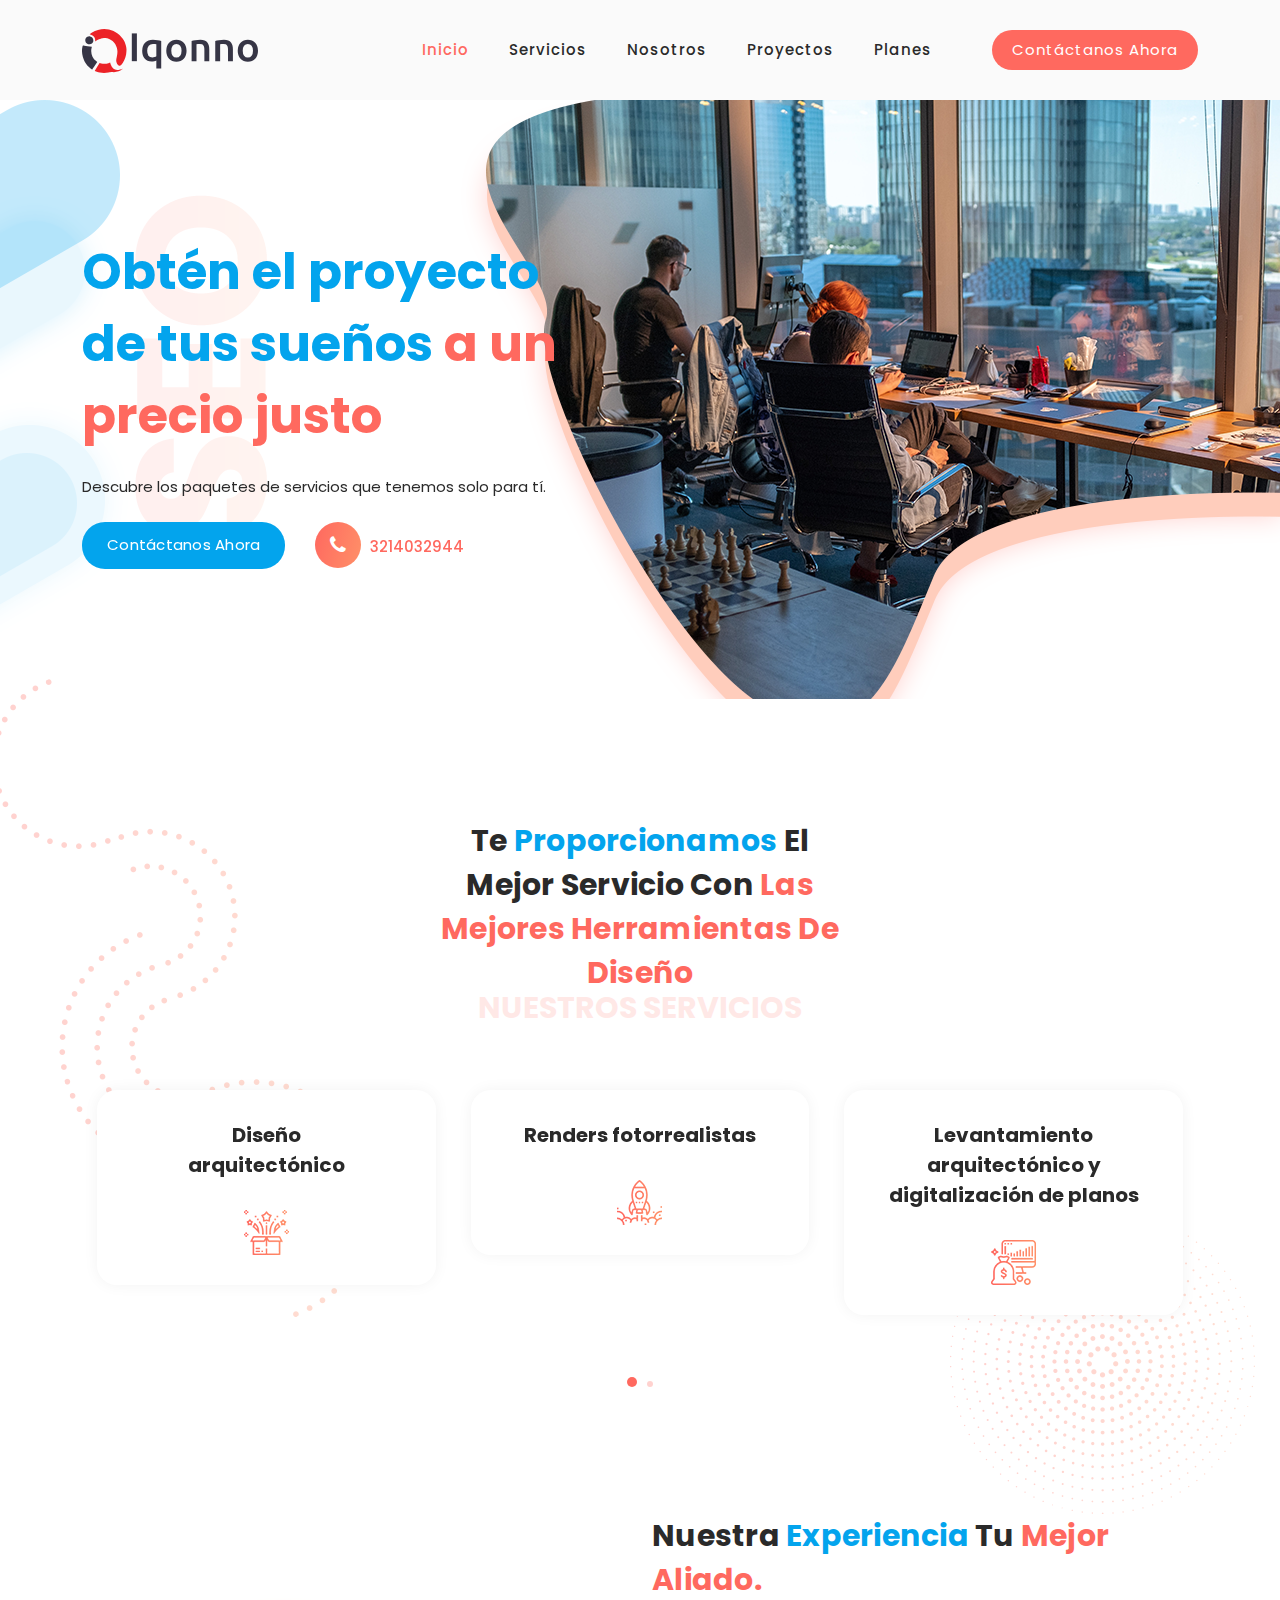
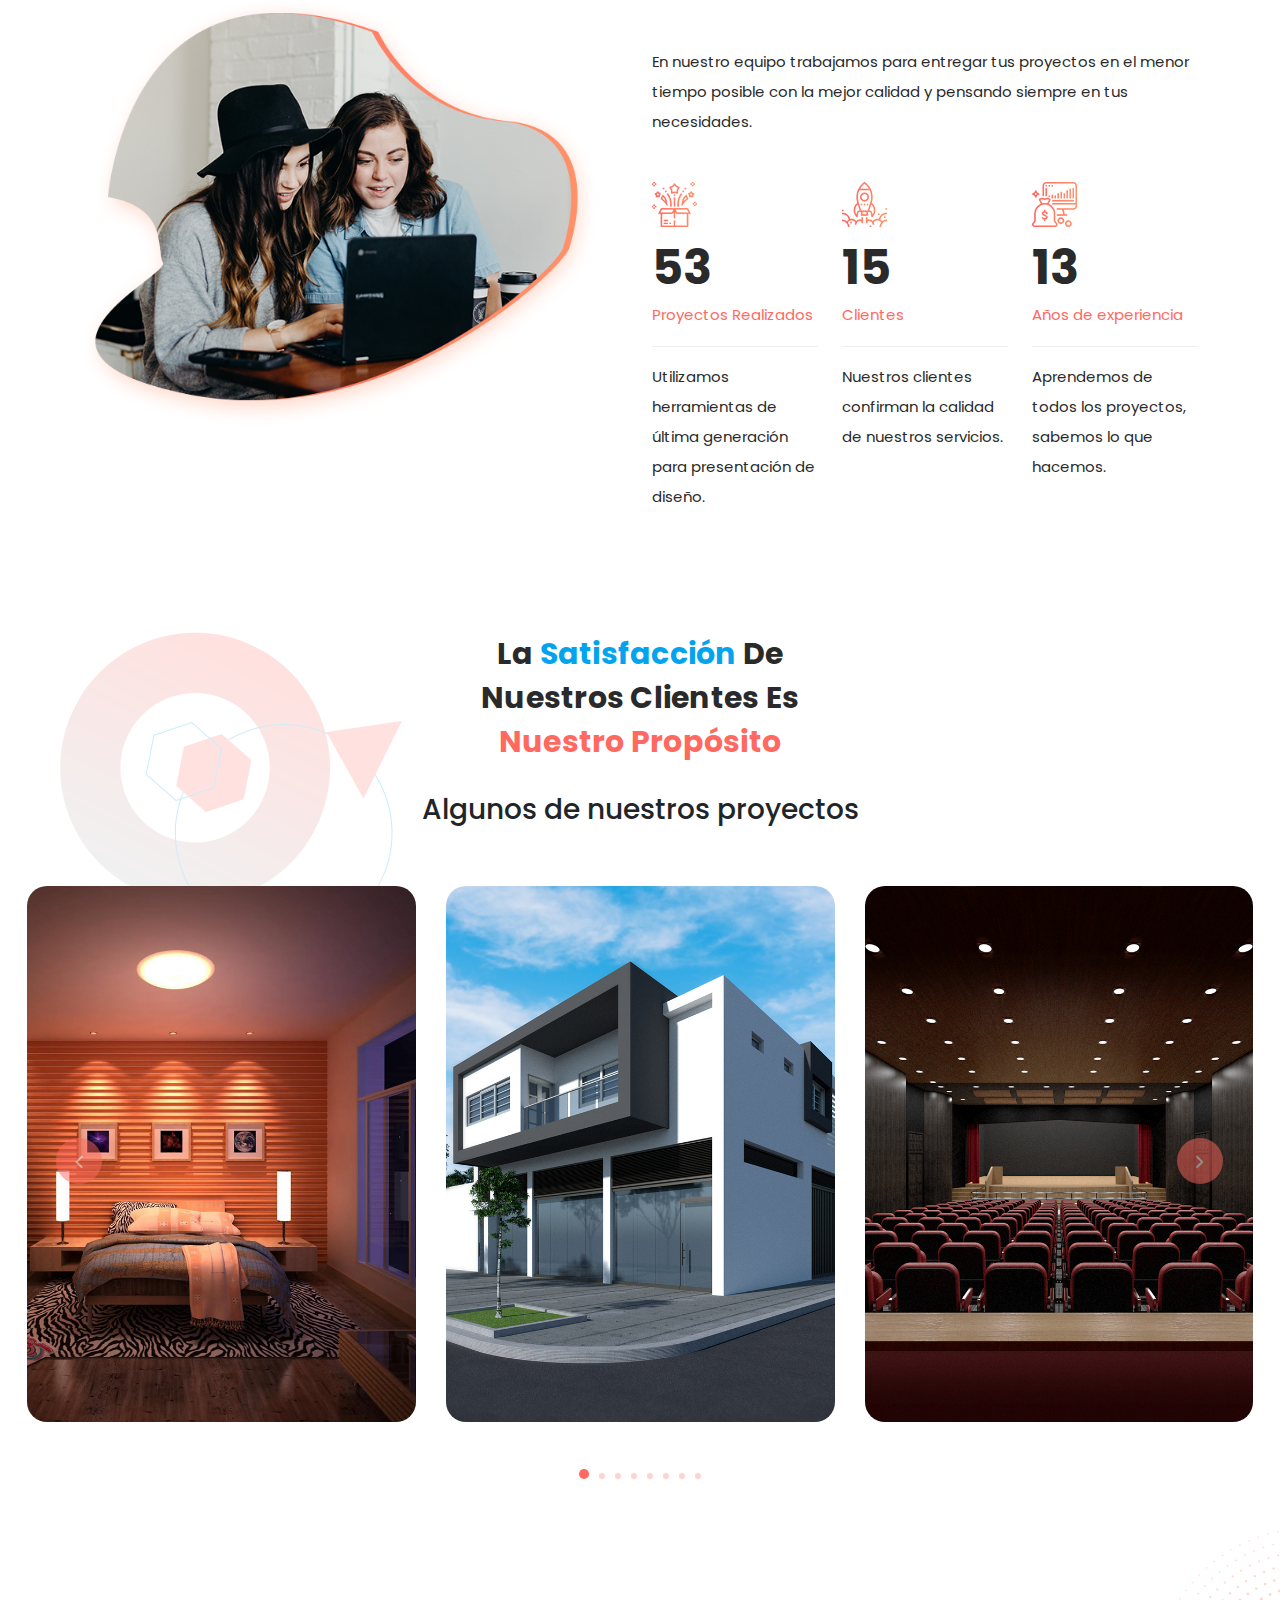
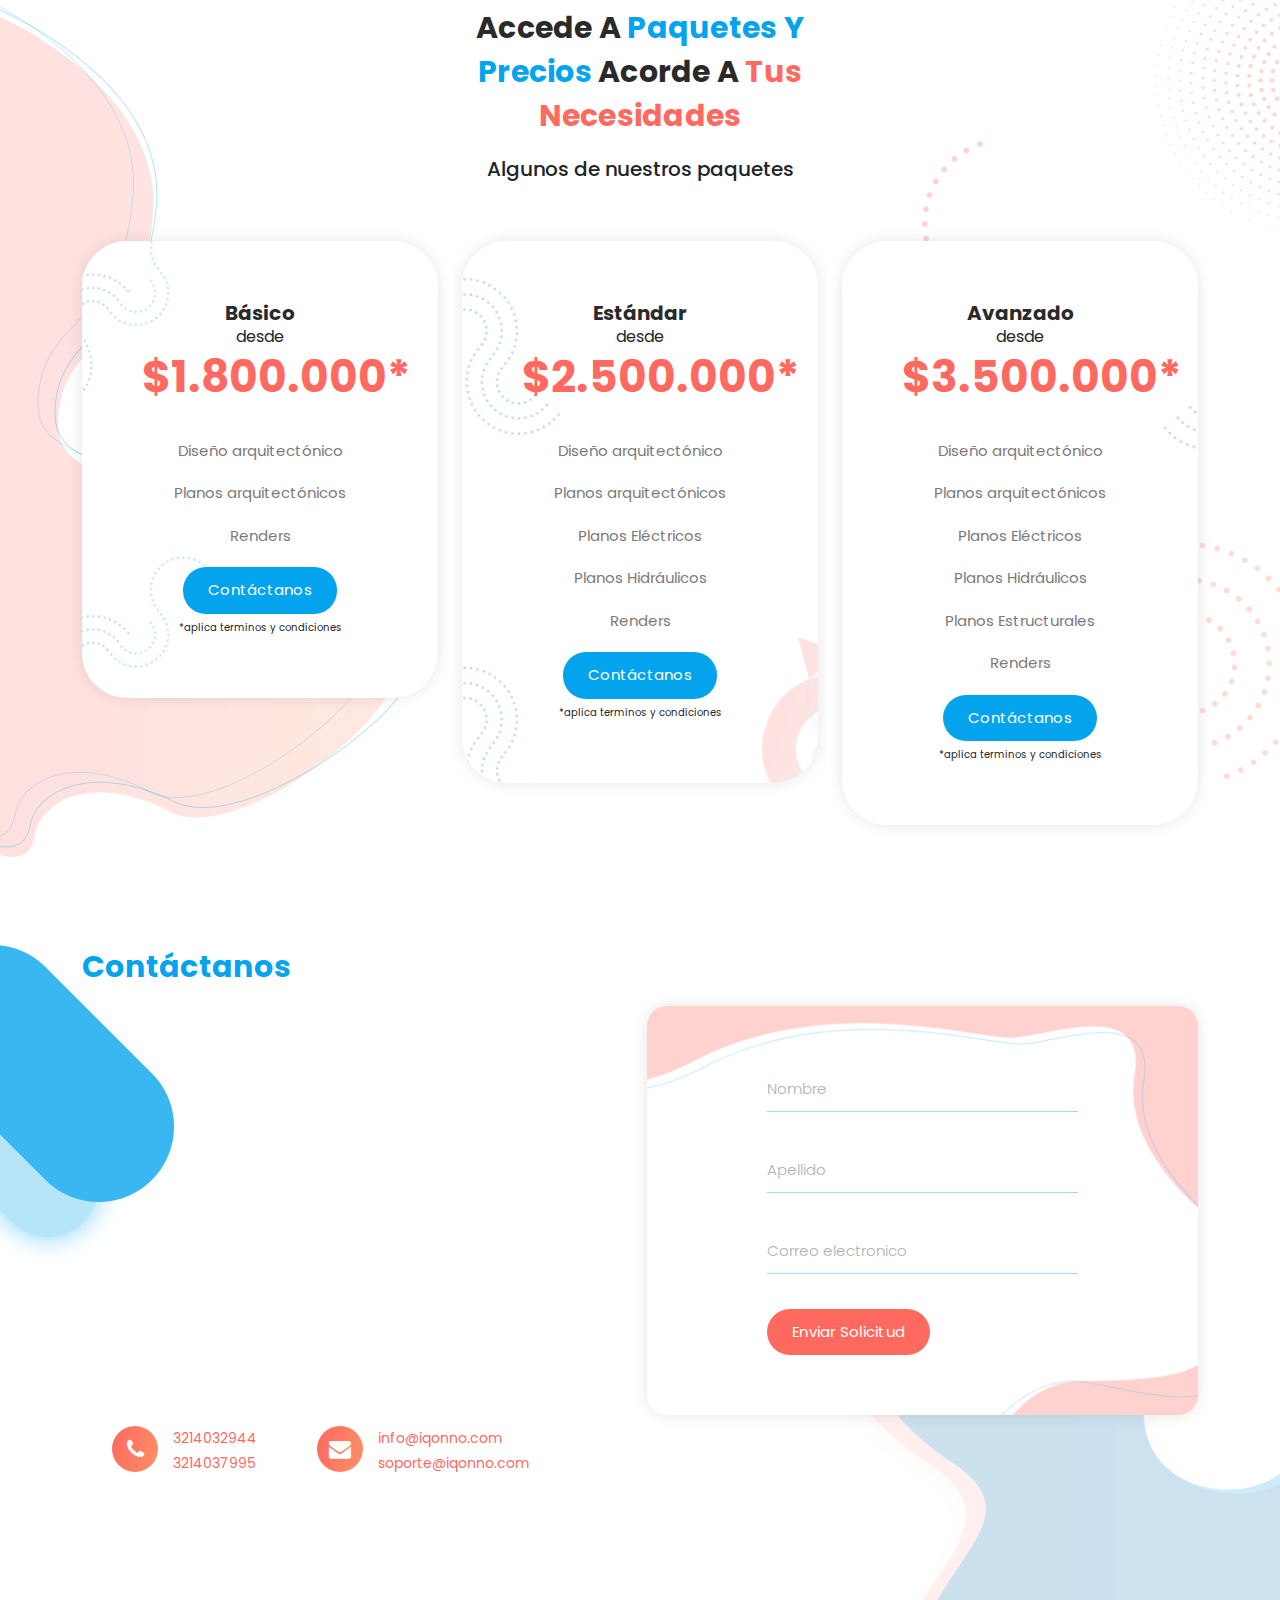
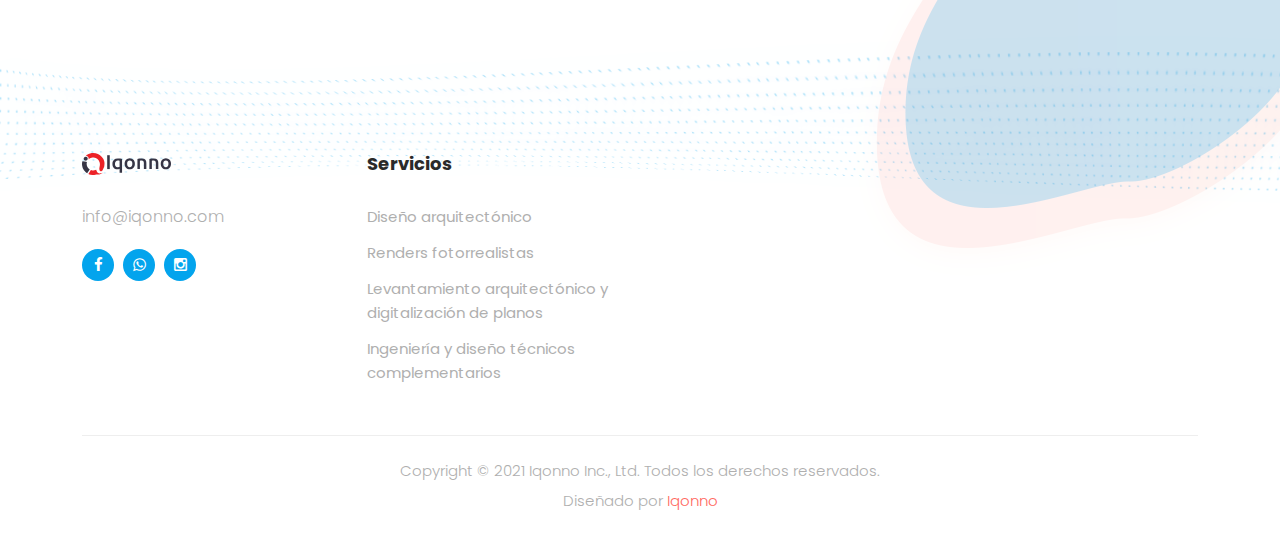
==== commit b1ade3f7: "cambios footer" ====
--- a/architecture.html
+++ b/architecture.html
@@ -204,7 +204,7 @@
                 <!-- <p>Feel free to use this template for your business</p> -->
               </div>
               <div class="item">
-                <h4>Render fotorrealistas</h4>
+                <h4>Renders fotorrealistas</h4>
                 <div class="icon">
                   <img src="assets/images/service-icon-02.png" alt="" />
                 </div>
@@ -1110,9 +1110,9 @@
               <h4>Servicios</h4>
               <ul>
                 <li><a href="#services">Diseño arquitectónico</a></li>
-                <li><a href="#services">Render y visualización 3D</a></li>
-                <li><a href="#services">Planos y levantamientos</a></li>
-                <li><a href="#services">Ingeniería y desarrollo</a></li>
+                <li><a href="#services">Renders fotorrealistas</a></li>
+                <li><a href="#services">Levantamiento arquitectónico y digitalización de planos</a></li>
+                <li><a href="#services">Ingeniería y diseño técnicos complementarios </a></li>
               </ul>
             </div>
           </div>
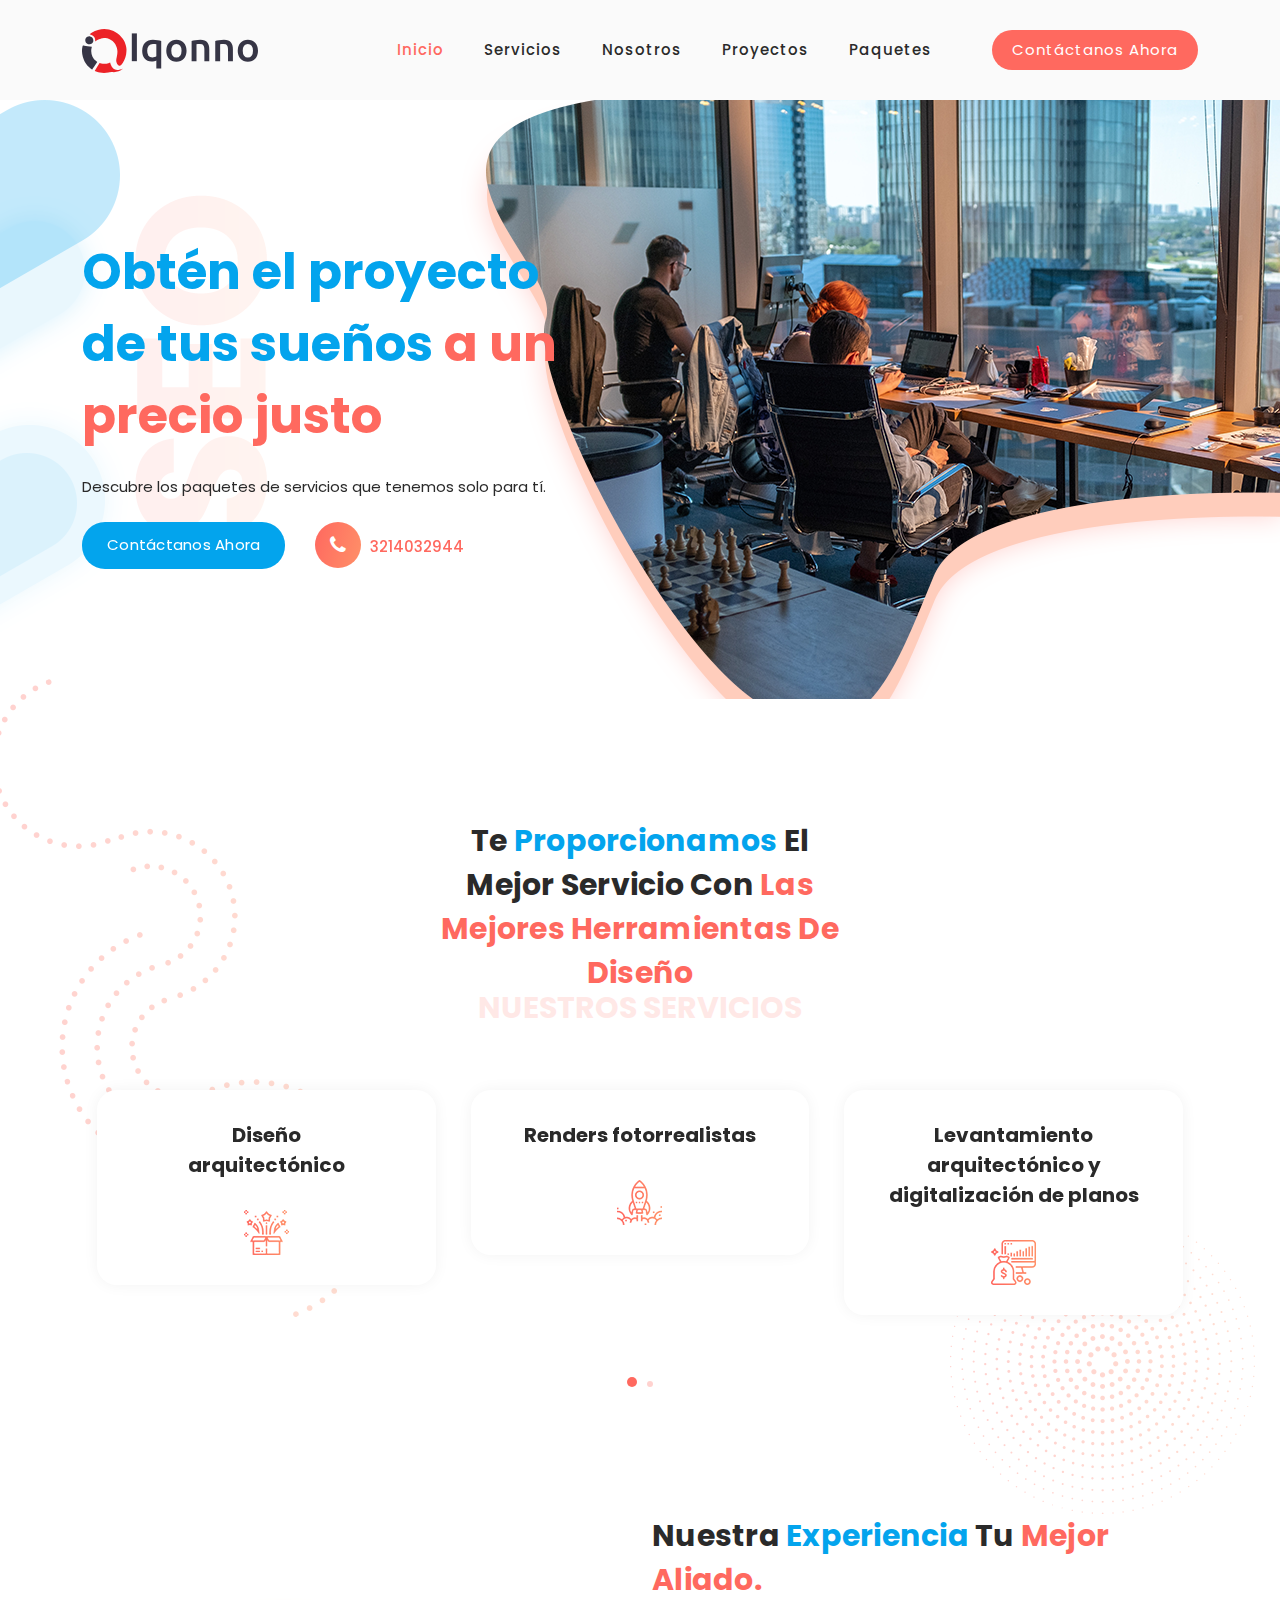
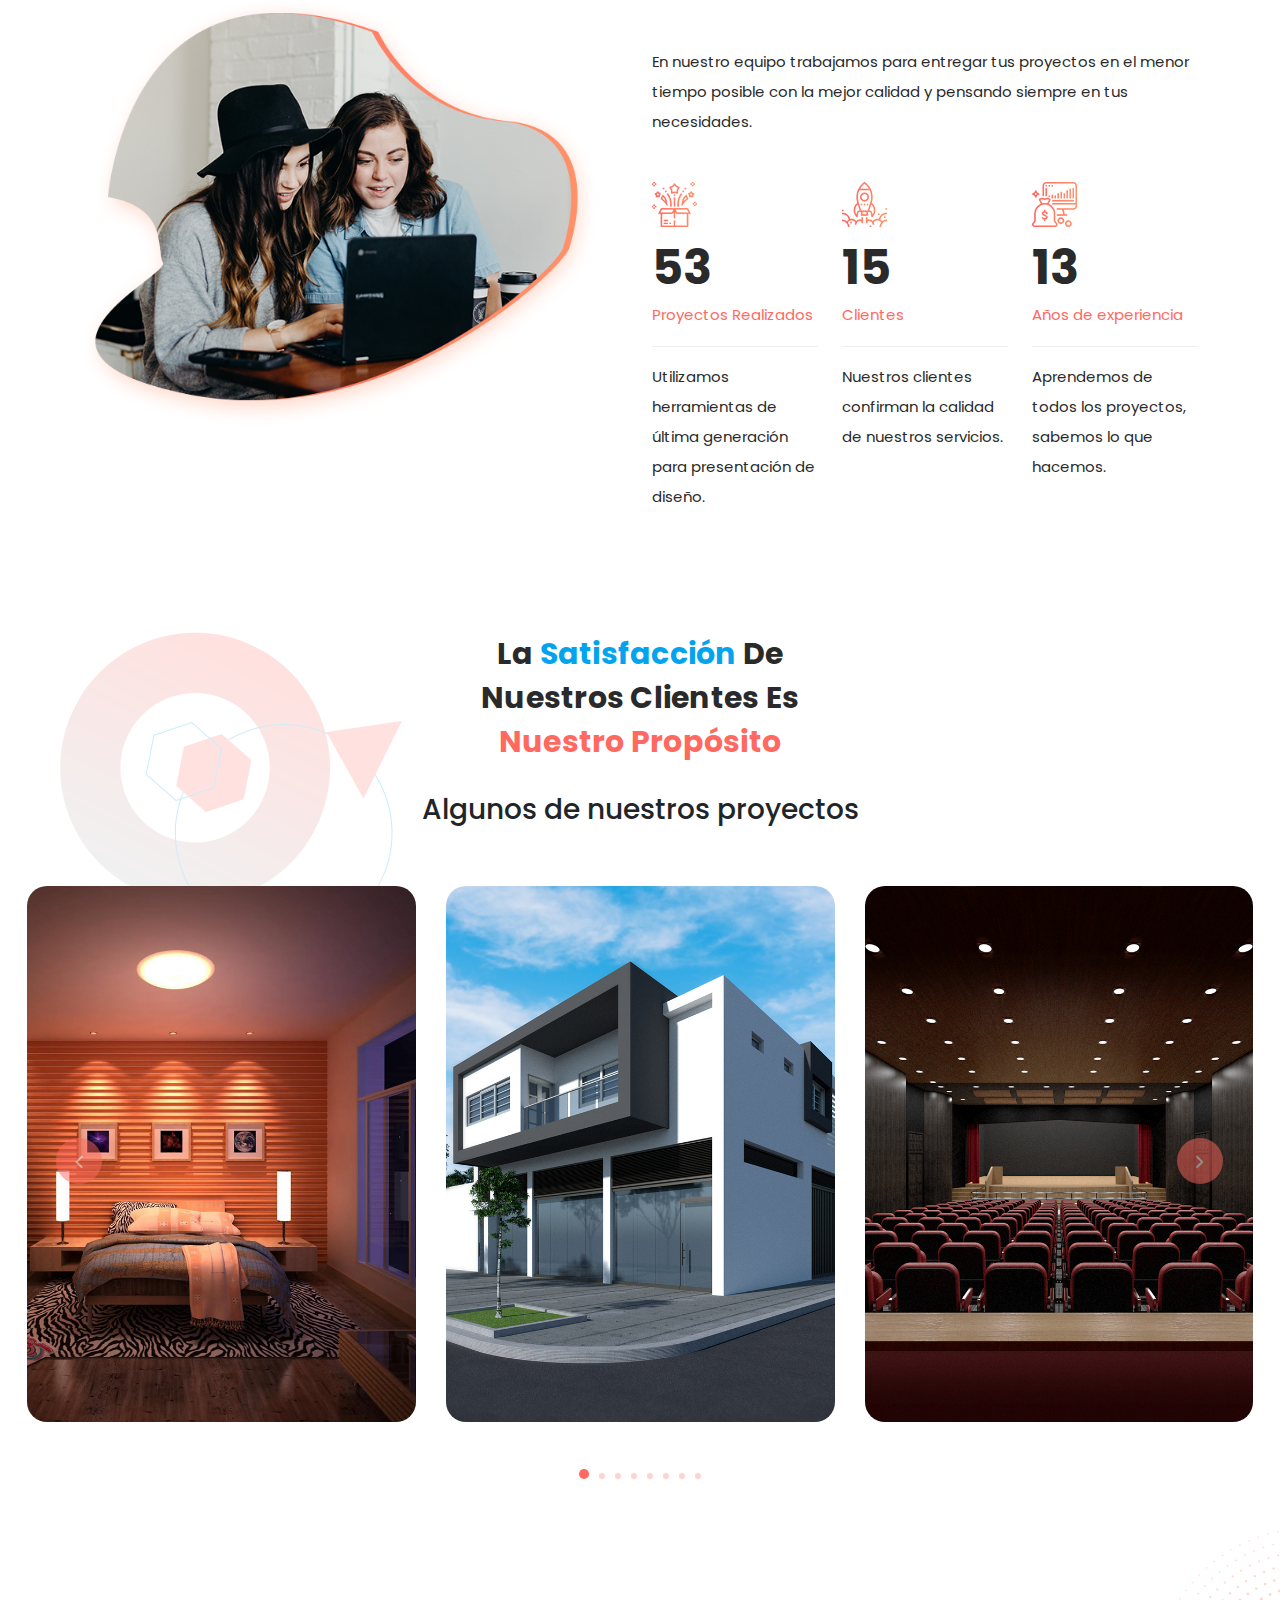
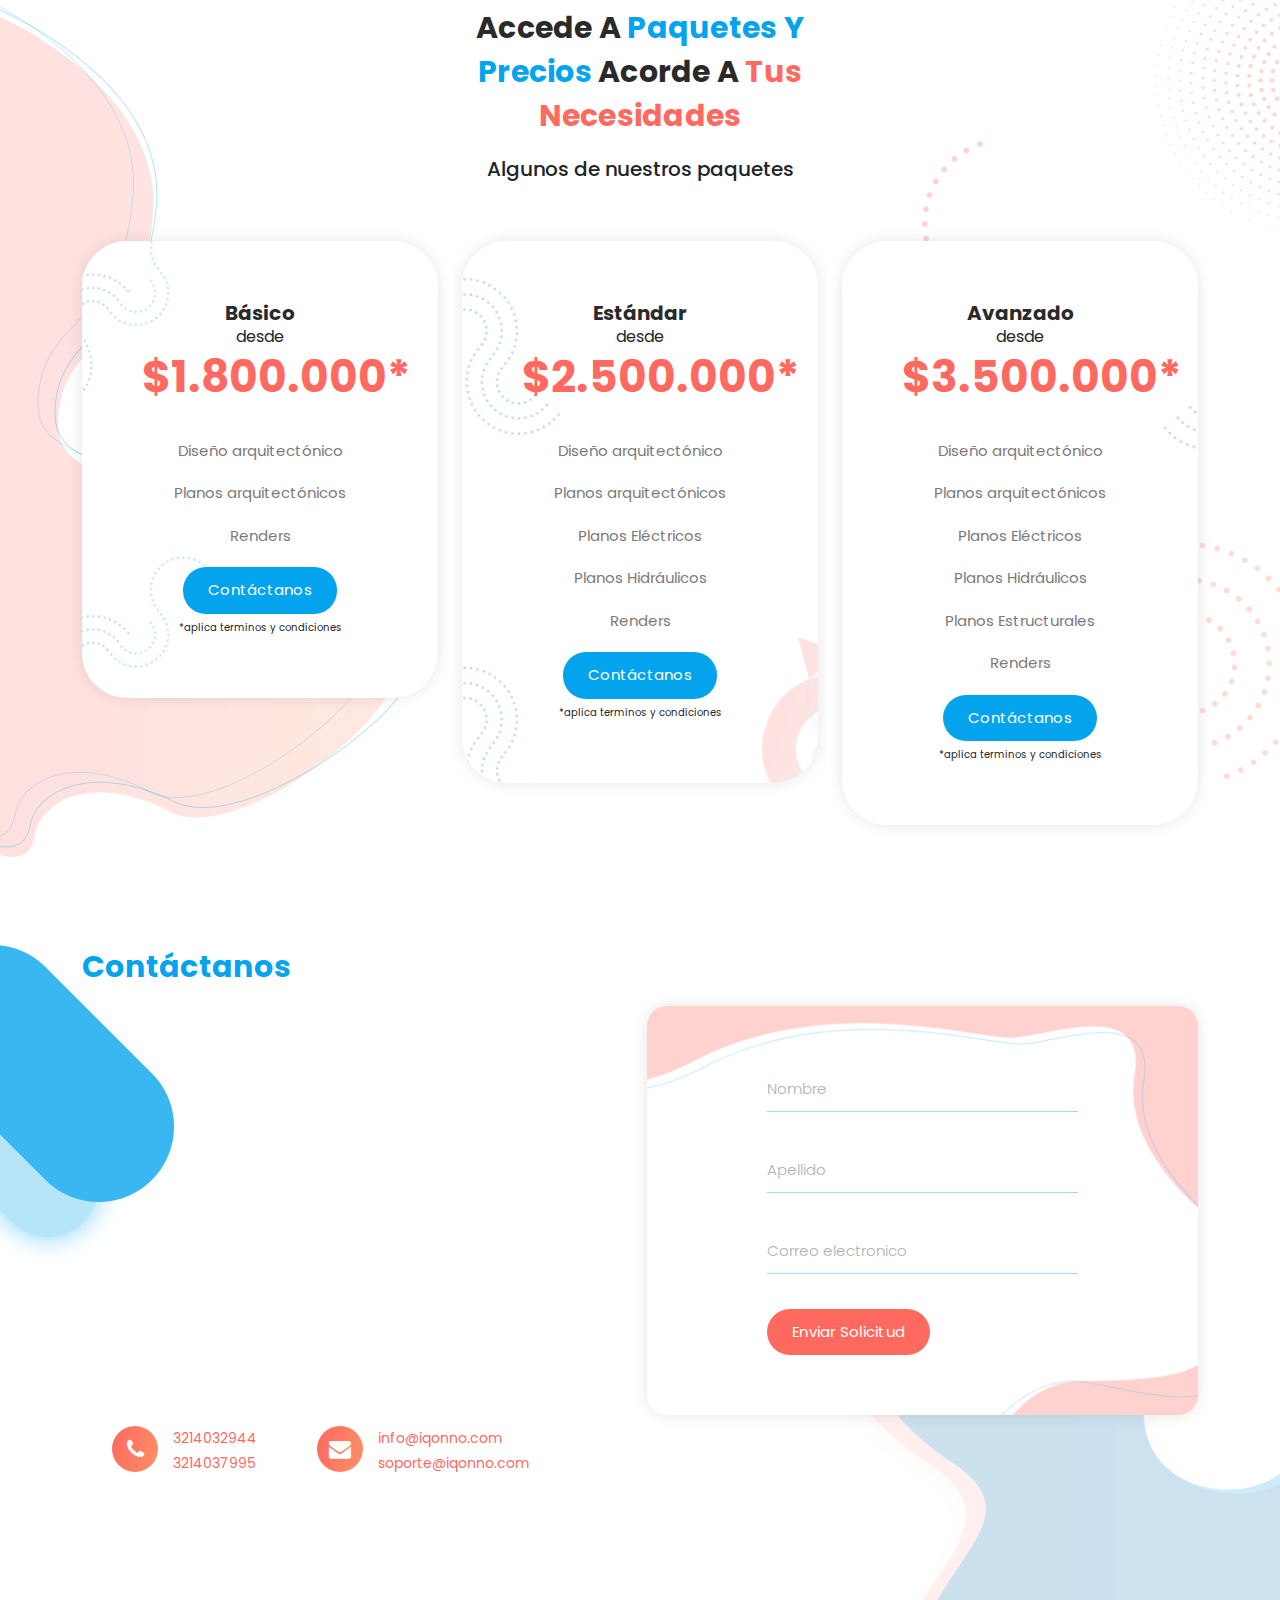
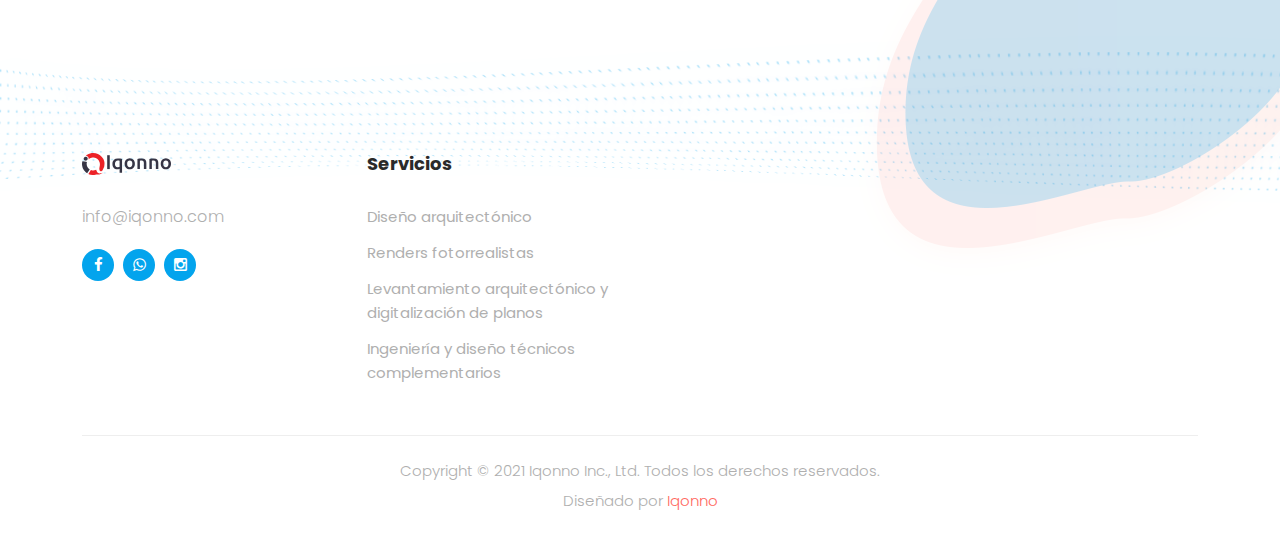
==== commit 3f8a5bc4: "home" ====
--- a/architecture.html
+++ b/architecture.html
@@ -75,7 +75,7 @@
                 <li class="scroll-to-section">
                   <a href="#portfolio">Proyectos</a>
                 </li>
-                <li class="scroll-to-section"><a href="#pricing">Planes</a></li>
+                <li class="scroll-to-section"><a href="#pricing">Paquetes</a></li>
                 <!-- <li class="scroll-to-section">
                   <a href="#contact">Contactanos</a>
                 </li> -->
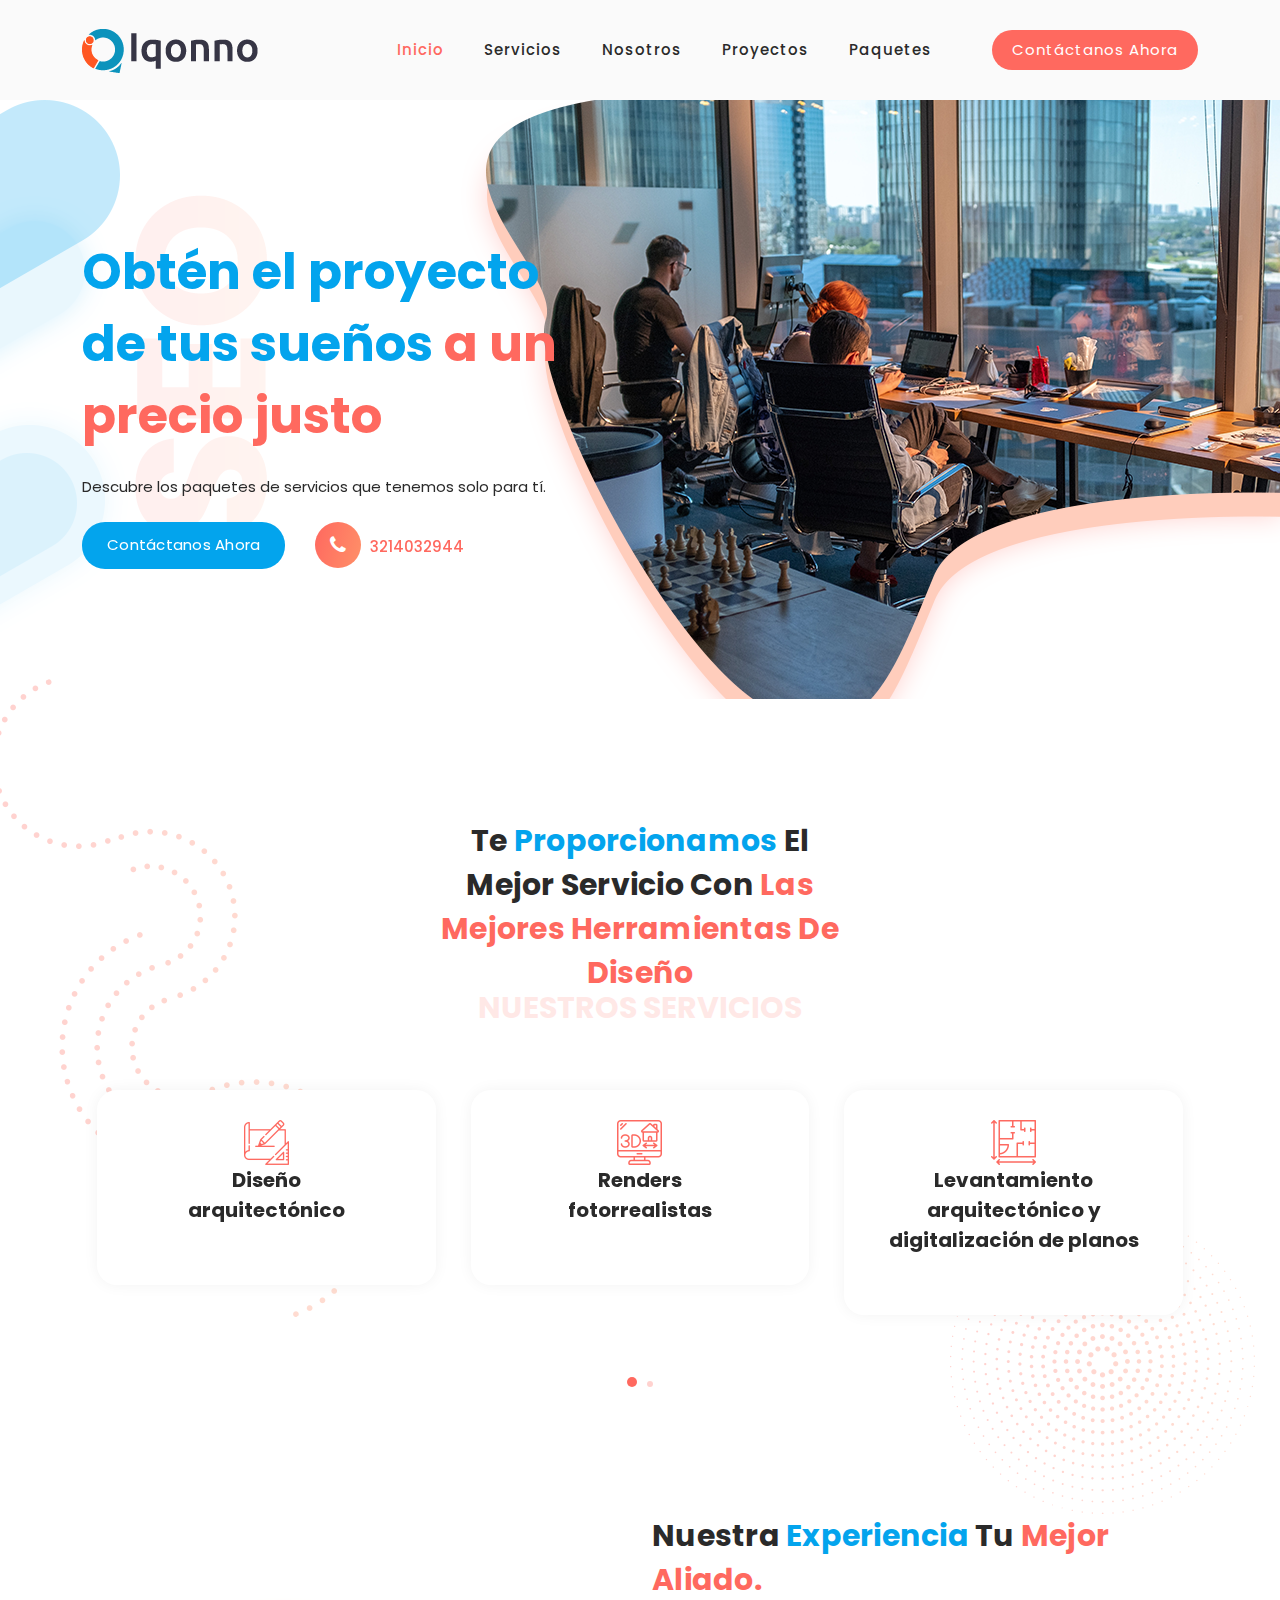
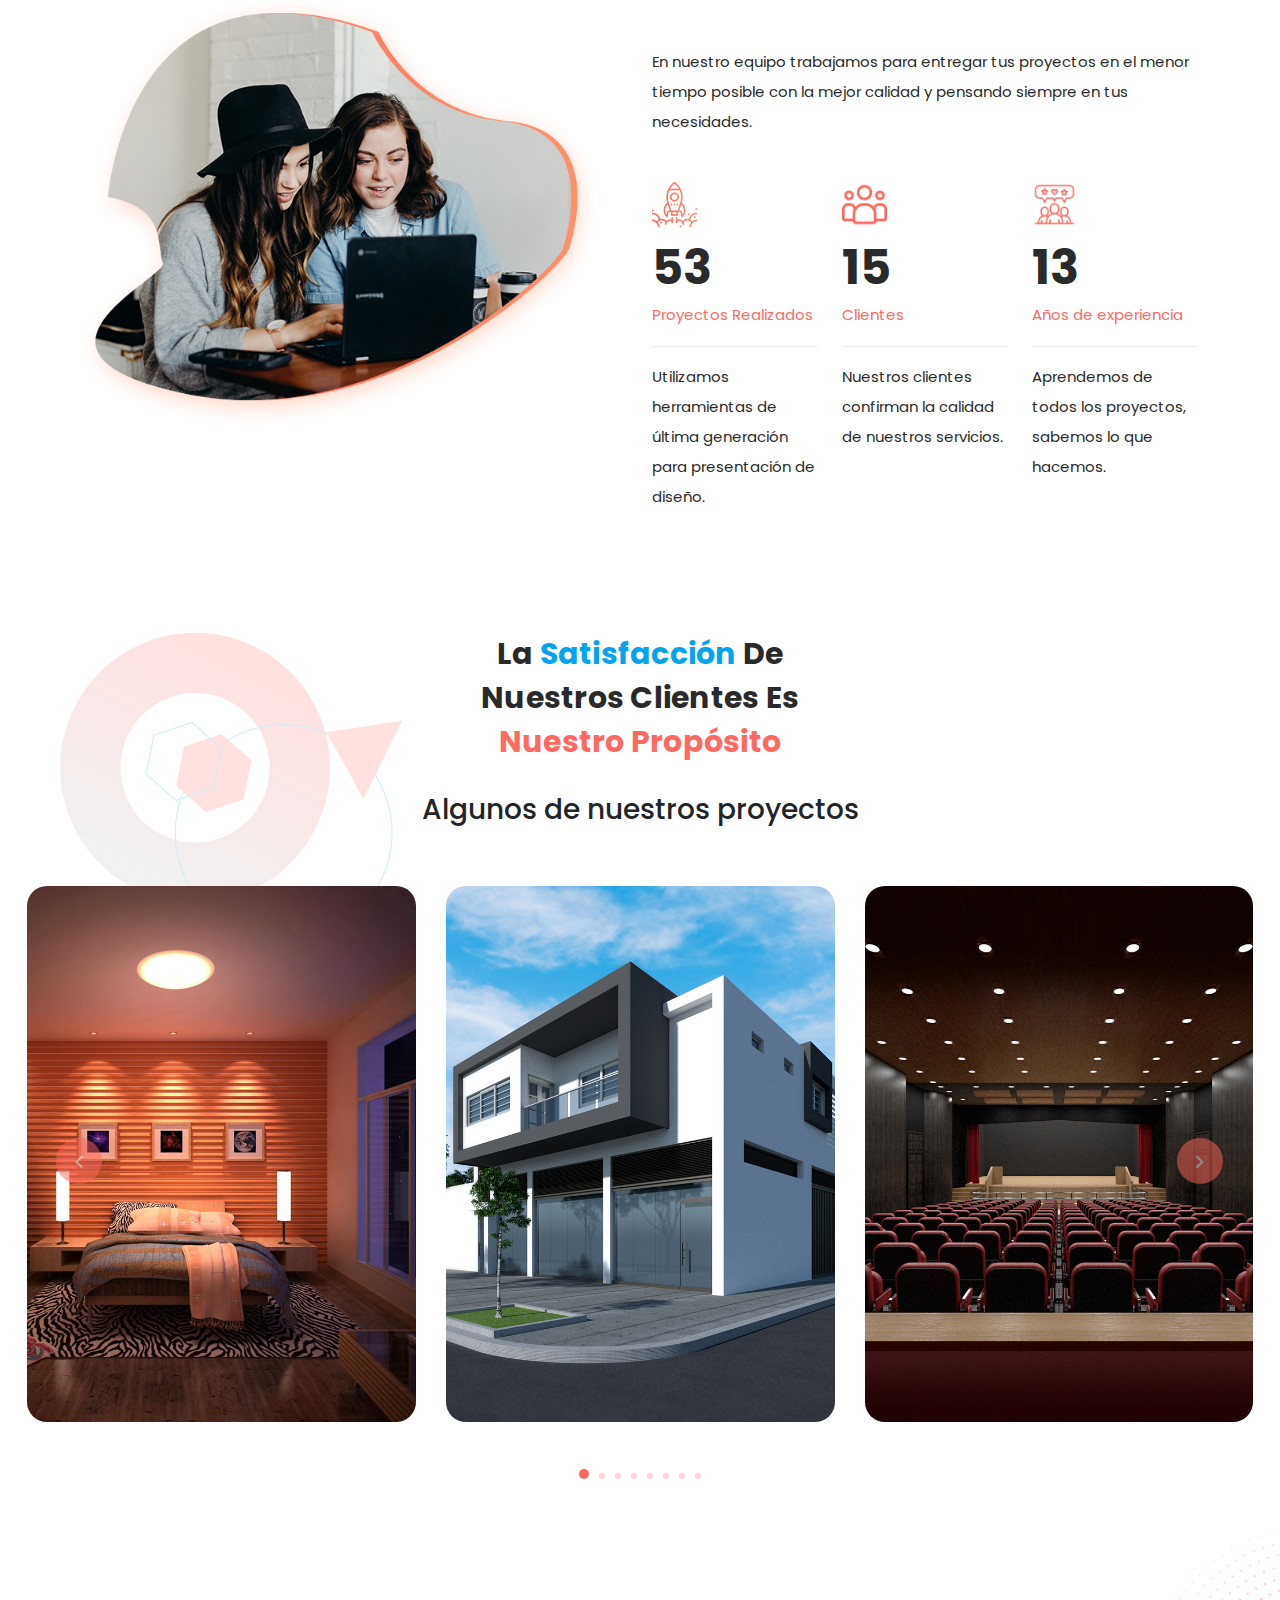
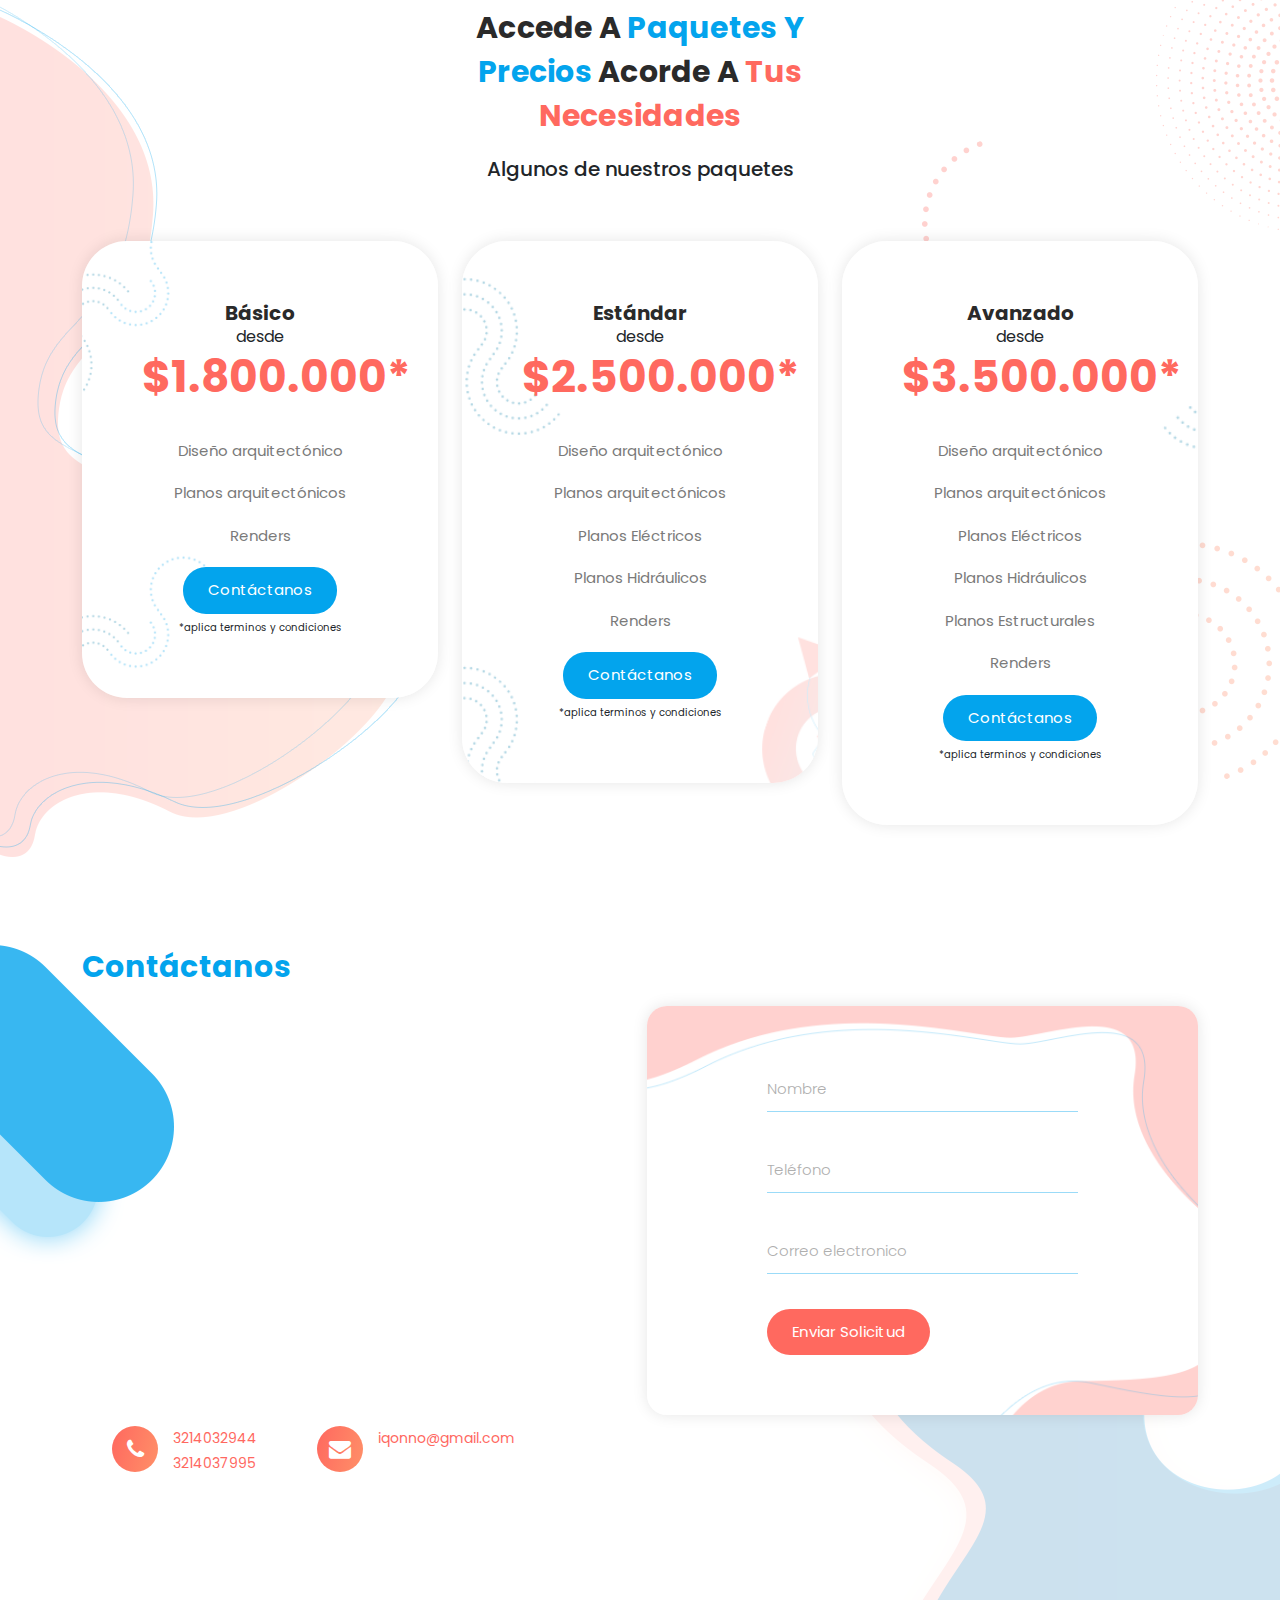
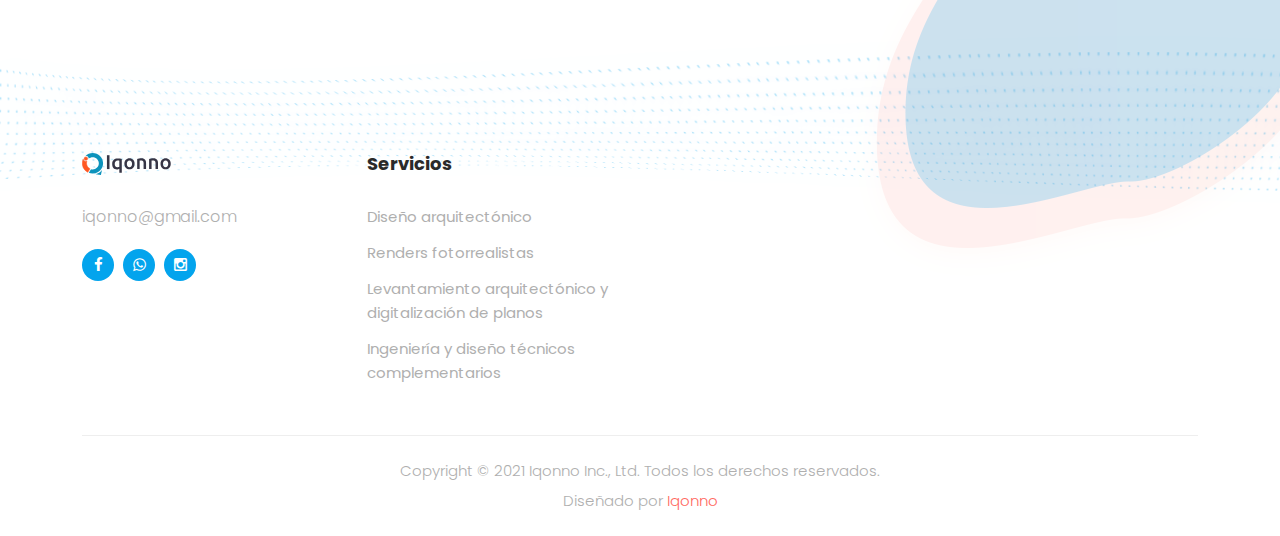
==== commit 7dfaf368: "cambios_ultima_reunió" ====
--- a/architecture.html
+++ b/architecture.html
@@ -60,7 +60,7 @@
             <nav class="main-nav">
               <!-- ***** Logo Start ***** -->
               <a href="index.html" class="logo">
-                <img src="assets/images/logo.svg" />
+                <img src="assets/images/logo.png" />
               </a>
               <!-- ***** Logo End ***** -->
               <!-- ***** Menu Start ***** -->
@@ -117,7 +117,7 @@
                         <a href="#contact">Contáctanos ahora</a>
                       </div>
                       <div class="call-button">
-                        <a href="tel:3214032944"
+                        <a href="https://wa.me/+573214032944"
                           ><i class="fa fa-phone"></i> 3214032944</a
                         >
                       </div>
@@ -197,31 +197,31 @@
           <div class="col-lg-12">
             <div class="owl-carousel owl-services">
               <div class="item">
+                <div class="icon">
+                  <img src="assets/images/diseñoarquitectonico.png" alt="" />
+                </div>
                 <h4>Diseño <br />arquitectónico</h4>
-                <div class="icon">
-                  <img src="assets/images/service-icon-01.png" alt="" />
-                </div>
                 <!-- <p>Feel free to use this template for your business</p> -->
               </div>
               <div class="item">
-                <h4>Renders fotorrealistas</h4>
-                <div class="icon">
-                  <img src="assets/images/service-icon-02.png" alt="" />
-                </div>
+                  <div class="icon">
+                  <img src="assets/images/render.png" alt="" />
+                </div>
+                <h4>Renders <br/> fotorrealistas</h4>
                 <!-- <p>Get to know more about the topic in details</p> -->
               </div>
               <div class="item">
+                  <div class="icon">
+                  <img src="assets/images/levantamiento.png" alt="" />
+                </div>
                 <h4>Levantamiento arquitectónico y digitalización de planos</h4>
-                <div class="icon">
-                  <img src="assets/images/service-icon-03.png" alt="" />
-                </div>
                 <!-- <p>Get to know more about the topic in details</p> -->
               </div>
               <div class="item">
-                <h4>Ingeniería y diseños técnicos complementarios</h4>
-                <div class="icon">
-                  <img src="assets/images/service-icon-04.png" alt="" />
-                </div>
+                  <div class="icon">
+                  <img src="assets/images/estudiostecnicos.png" alt="" />
+                </div>
+                <h4>Diseños técnicos complementarios</h4>
                 <!-- <p>Feel free to use this template for your business</p> -->
               </div>
               <!-- <div class="item">
@@ -313,7 +313,7 @@
                   <div class="fact-item">
                     <div class="count-area-content">
                       <div class="icon">
-                        <img src="assets/images/service-icon-01.png" alt="" />
+                        <img src="assets/images/service-icon-02.png" alt="" />
                       </div>
                       <div class="count-digit">53</div>
                       <div class="count-title">Proyectos Realizados</div>
@@ -325,7 +325,7 @@
                   <div class="fact-item">
                     <div class="count-area-content">
                       <div class="icon">
-                        <img src="assets/images/service-icon-02.png" alt="" />
+                        <img src="assets/images/customer.png" alt="" />
                       </div>
                       <div class="count-digit">15</div>
                       <div class="count-title">Clientes</div>
@@ -337,7 +337,7 @@
                   <div class="fact-item">
                     <div class="count-area-content">
                       <div class="icon">
-                        <img src="assets/images/service-icon-03.png" alt="" />
+                        <img src="assets/images/discuss.png" alt="" />
                       </div>
                       <div class="count-digit">13</div>
                       <div class="count-title">Años de experiencia</div>
@@ -988,8 +988,8 @@
                 >
                 <span
                   ><i class="fa fa-envelope"></i>
-                  <a href="mailto: info@iqonno.com"
-                    >info@iqonno.com<br />soporte@iqonno.com</a
+                  <a href="mailto: iqonno@gmail.com"
+                    >iqonno@gmail.com<br /><!-- soporte@iqonno.com --></a
                   ></span
                 >
               </div>
@@ -1013,10 +1013,10 @@
                 <div class="col-lg-12">
                   <fieldset>
                     <input
-                      type="apellido"
-                      name="apellido"
-                      id="apellido"
-                      placeholder="Apellido"
+                      type="teléfono"
+                      name="teléfono"
+                      id="teléfono"
+                      placeholder="Teléfono"
                       autocomplete="on"
                       required
                     />
@@ -1068,7 +1068,7 @@
                   ><img src="assets/images/logo.svg" alt="Logo Iqonno"
                 /></a>
               </div>
-              <a href="mailto: info@iqonno.com">info@iqonno.com</a>
+              <a href="mailto: iqonno@gmail.com">iqonno@gmail.com</a>
               <ul>
                 <li>
                   <a
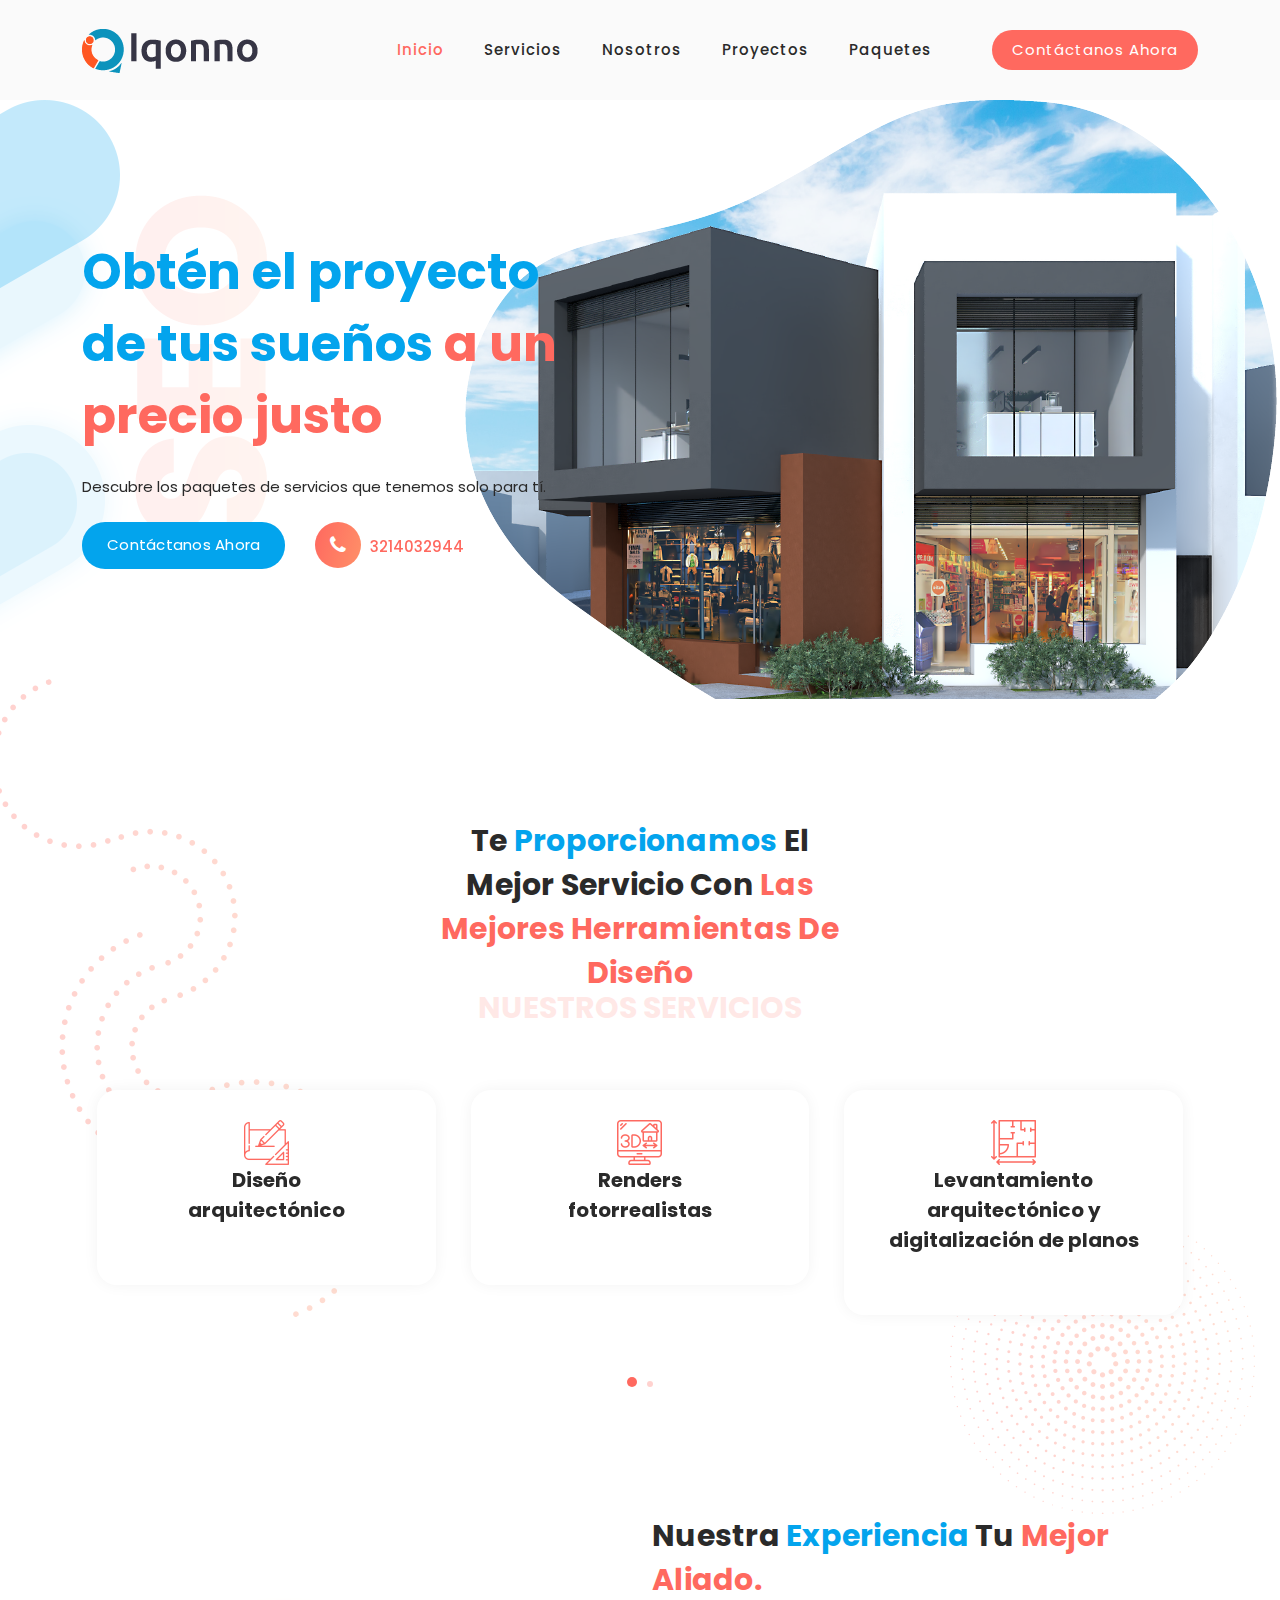
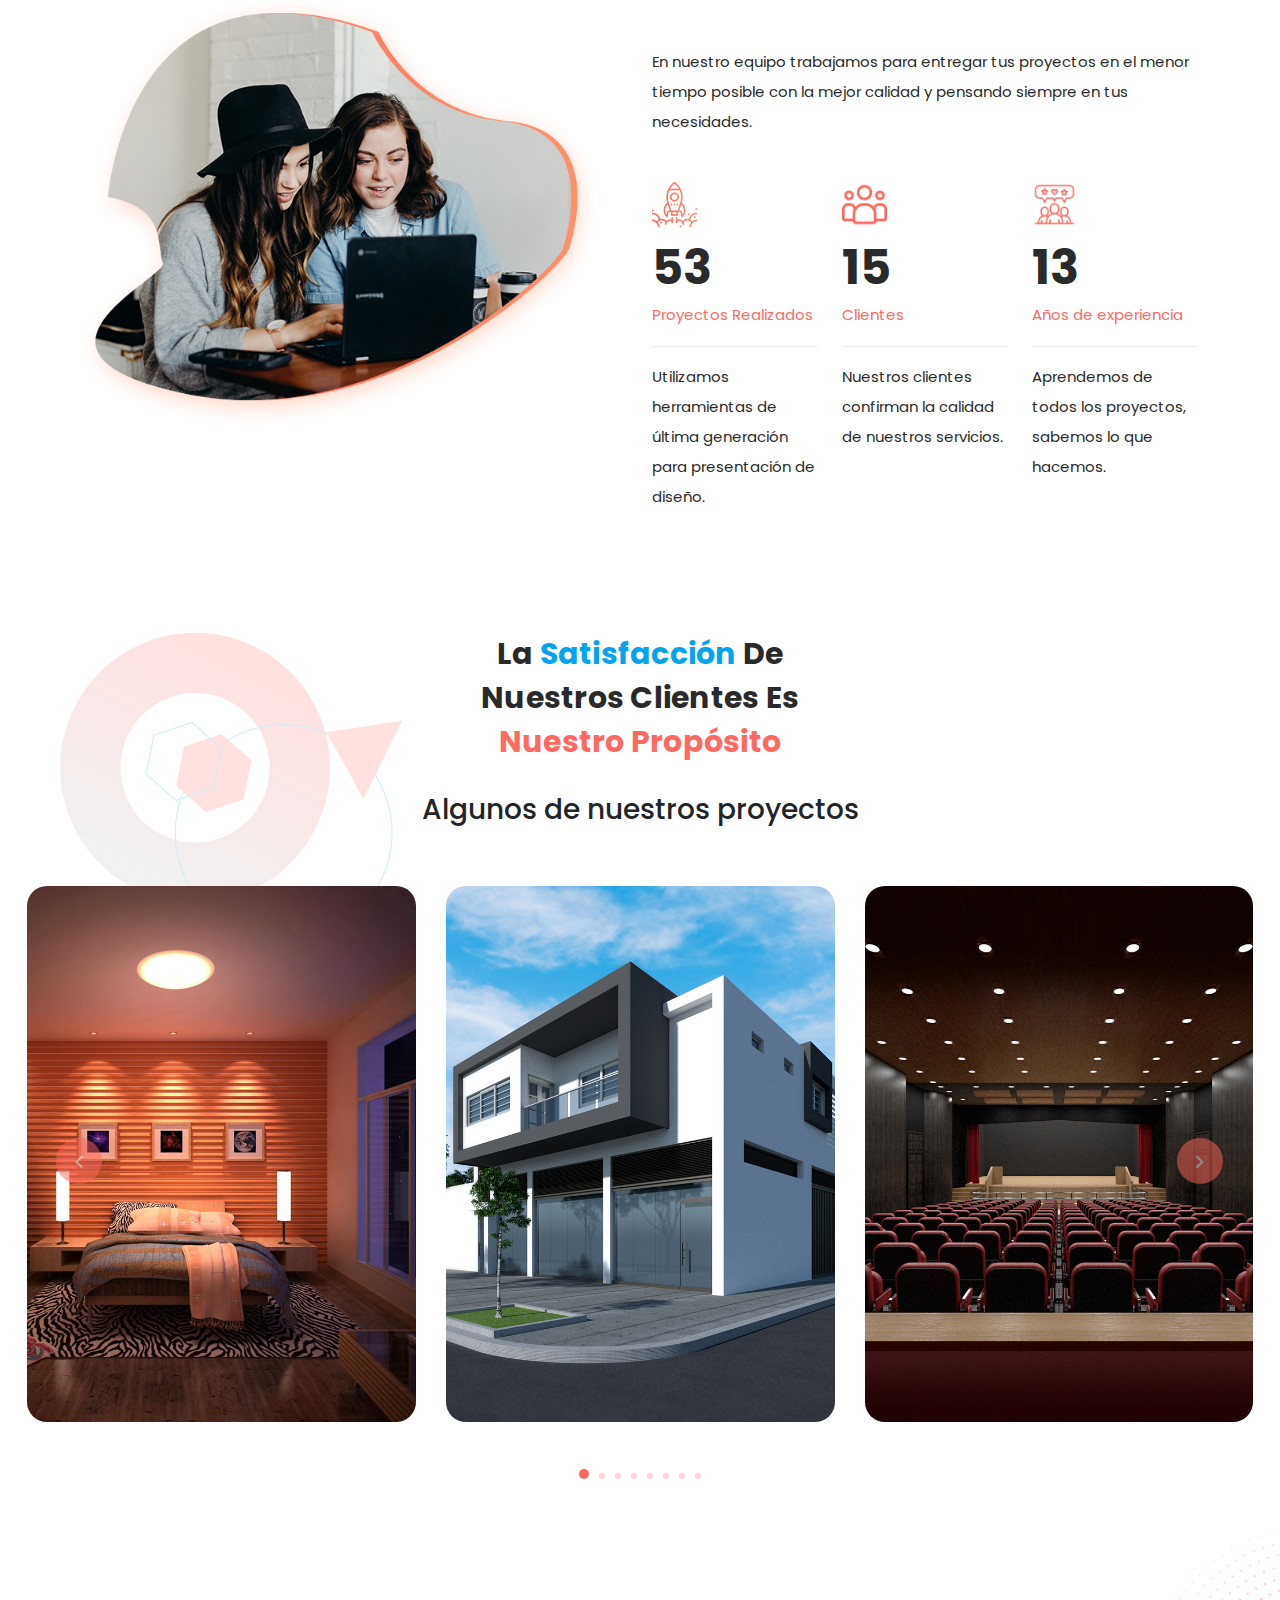
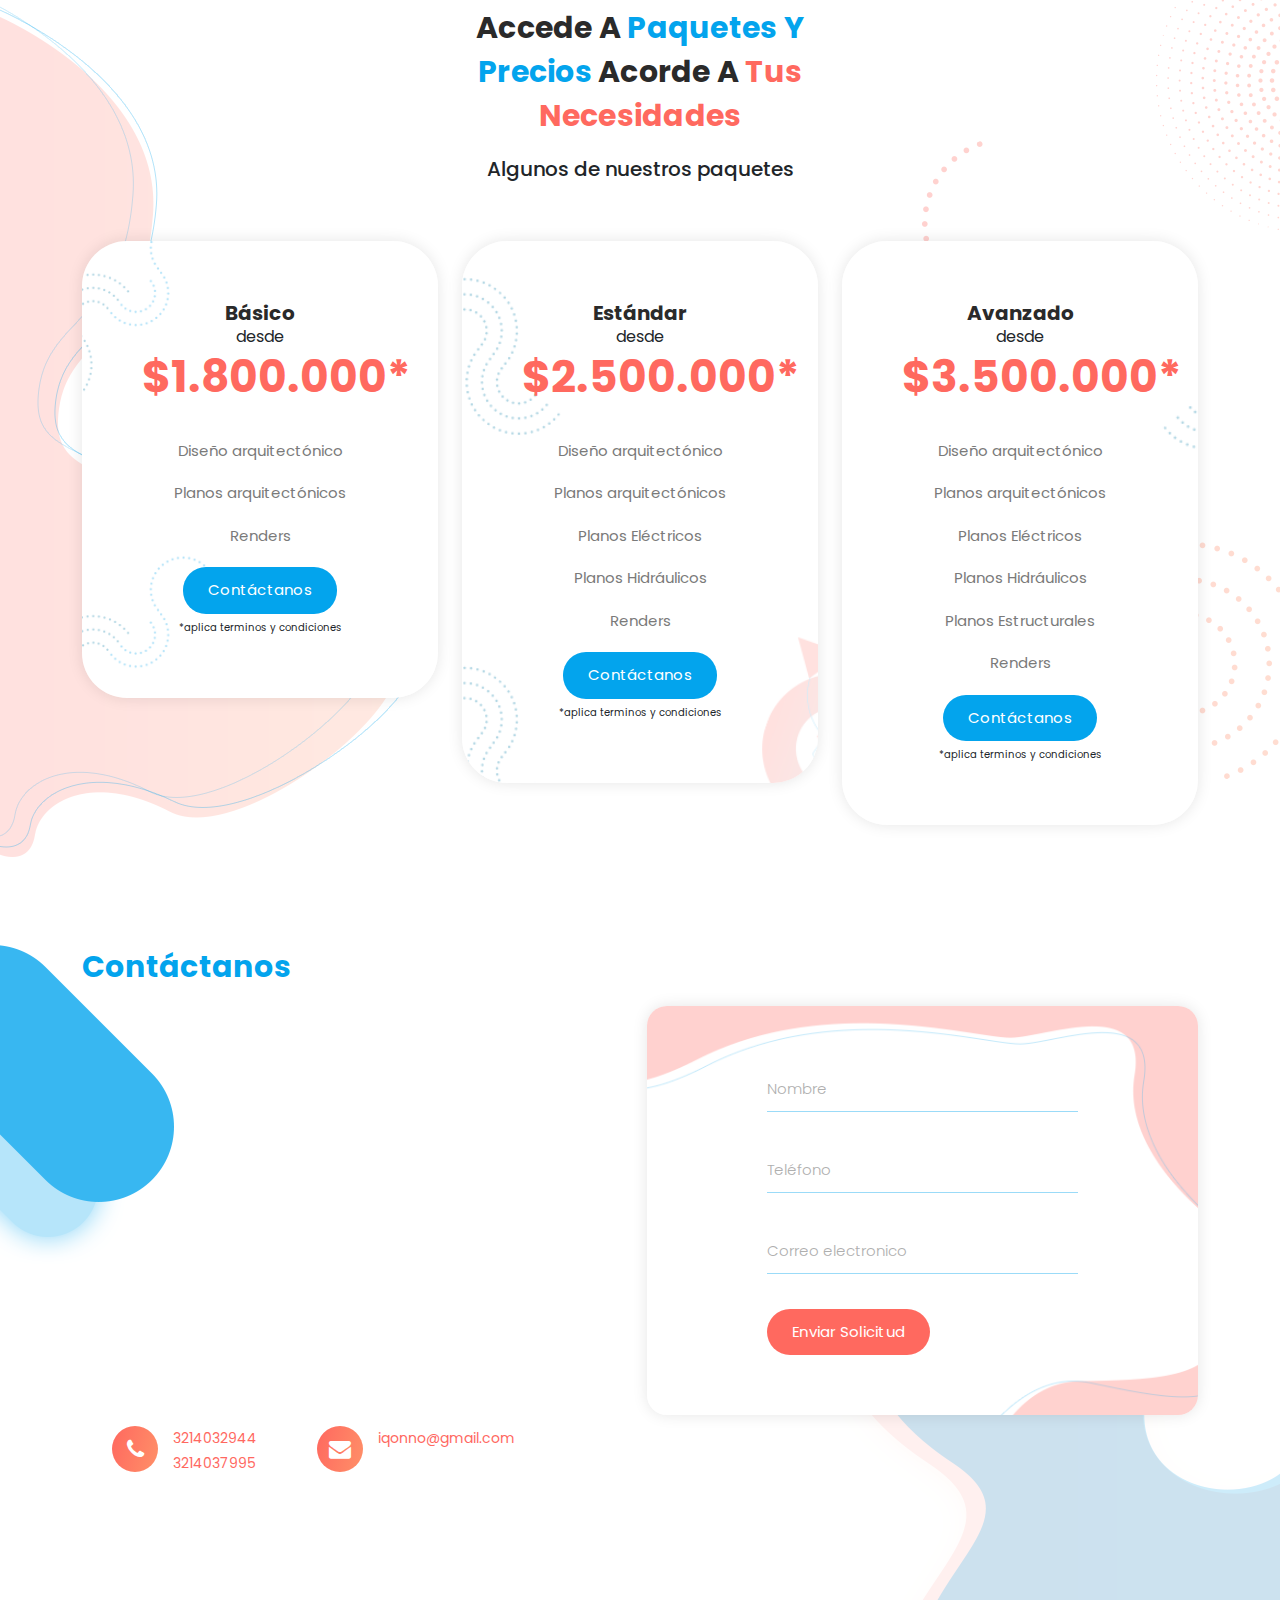
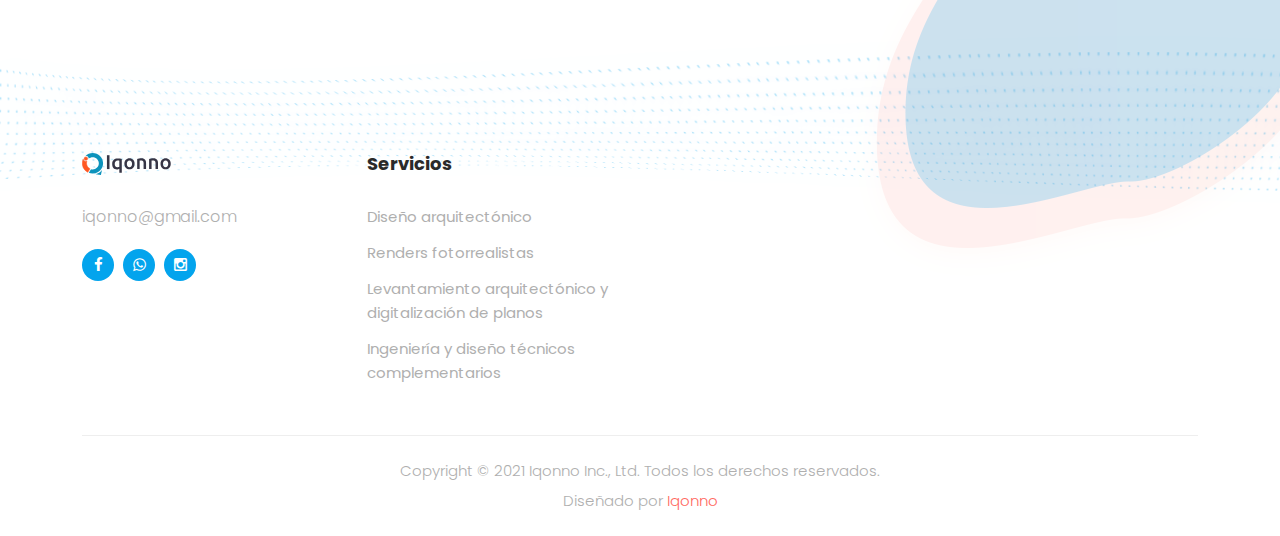
==== commit 1e616cec: "Change last" ====
--- a/architecture.html
+++ b/architecture.html
@@ -1,1230 +1,1230 @@
-<!DOCTYPE html>
-<html lang="en">
-  <head>
-    <meta charset="UTF-8" />
-    <meta
-      name="viewport"
-      content="width=device-width, initial-scale=1, shrink-to-fit=no"
-    />
-    <meta name="description" content="" />
-    <meta name="author" content="" />
-    <link rel="preconnect" href="https://fonts.gstatic.com" />
-    <link
-      href="https://fonts.googleapis.com/css2?family=Poppins:wght@100;200;300;400;500;600;700;800;900&display=swap"
-      rel="stylesheet"
-    />
-
-    <title>Iqonno | Desarrollo arquitectonico</title>
-    <link rel="icon" type="image/png" href="assets/images/favicon.png" />
-
-    <!-- Bootstrap core CSS -->
-    <link href="vendor/bootstrap/css/bootstrap.min.css" rel="stylesheet" />
-
-    <!-- Additional CSS Files -->
-    <link rel="stylesheet" href="assets/css/fontawesome.css" />
-    <link rel="stylesheet" href="assets/css/templatemo-onix-digital.css" />
-    <link rel="stylesheet" href="assets/css/animated.css" />
-    <link rel="stylesheet" href="assets/css/owl.css" />
-    <!--
-
-Iqonno 565 Onix Digital
-
-https://iqonno.com/tm-565-onix-digital
-
--->
-  </head>
-
-  <body>
-    <!-- ***** Preloader Start ***** -->
-    <div id="js-preloader" class="js-preloader">
-      <div class="preloader-inner">
-        <span class="dot"></span>
-        <div class="dots">
-          <span></span>
-          <span></span>
-          <span></span>
-        </div>
-      </div>
-    </div>
-    <!-- ***** Preloader End ***** -->
-
-    <!-- ***** Header Area Start ***** -->
-    <header
-      class="header-area header-sticky wow slideInDown"
-      data-wow-duration="0.75s"
-      data-wow-delay="0s"
-    >
-      <div class="container">
-        <div class="row">
-          <div class="col-12">
-            <nav class="main-nav">
-              <!-- ***** Logo Start ***** -->
-              <a href="index.html" class="logo">
-                <img src="assets/images/logo.png" />
-              </a>
-              <!-- ***** Logo End ***** -->
-              <!-- ***** Menu Start ***** -->
-              <ul class="nav">
-                <li class="scroll-to-section">
-                  <a href="#top" class="active">Inicio</a>
-                </li>
-                <li class="scroll-to-section">
-                  <a href="#services">Servicios</a>
-                </li>
-                <li class="scroll-to-section"><a href="#about">Nosotros</a></li>
-                <li class="scroll-to-section">
-                  <a href="#portfolio">Proyectos</a>
-                </li>
-                <li class="scroll-to-section"><a href="#pricing">Paquetes</a></li>
-                <!-- <li class="scroll-to-section">
-                  <a href="#contact">Contactanos</a>
-                </li> -->
-                <li class="scroll-to-section">
-                  <div class="main-red-button-hover">
-                    <a href="#contact">Contáctanos ahora</a>
-                  </div>
-                </li>
-              </ul>
-              <a class="menu-trigger">
-                <span>Menu</span>
-              </a>
-              <!-- ***** Menu End ***** -->
-            </nav>
-          </div>
-        </div>
-      </div>
-    </header>
-    <!-- ***** Header Area End ***** -->
-
-    <div class="main-banner" id="top">
-      <div class="container">
-        <div class="row">
-          <div class="col-lg-12">
-            <div class="row">
-              <div class="col-lg-6 align-self-center">
-                <div class="owl-carousel owl-banner">
-                  <div class="item header-text">
-                    <!-- <h6>Bienvenido a iqonno</h6> -->
-                    <h2>
-                       <em>Obtén el proyecto de tus sueños</em>  <span>a un precio justo</span>
-                    </h2>
-                    <p>
-                      Descubre los paquetes de servicios que tenemos solo para
-                      tí.
-                    </p>
-                    <div class="down-buttons">
-                      <div class="main-blue-button-hover">
-                        <a href="#contact">Contáctanos ahora</a>
-                      </div>
-                      <div class="call-button">
-                        <a href="https://wa.me/+573214032944"
-                          ><i class="fa fa-phone"></i> 3214032944</a
-                        >
-                      </div>
-                    </div>
-                  </div>
-                  <!-- <div class="item header-text">
-                    <h6>Online Marketing</h6>
-                    <h2>
-                      Get the <em>best ideas</em> for <span>your website</span>
-                    </h2>
-                    <p>
-                      You are NOT allowed to redistribute this template ZIP file
-                      on any Free CSS collection websites. Contact us for more
-                      info. Thank you.
-                    </p>
-                    <div class="down-buttons">
-                      <div class="main-blue-button-hover">
-                        <a href="#services">Nuestros Servicios</a>
-                      </div>
-                      <div class="call-button">
-                        <a href="#"><i class="fa fa-phone"></i> 090-080-0760</a>
-                      </div>
-                    </div>
-                  </div> -->
-                  <!-- <div class="item header-text">
-                    <h6>Video Tutorials</h6>
-                    <h2>
-                      Watch <em>our videos</em> for your <span>projects</span>
-                    </h2>
-                    <p>
-                      Please
-                      <a
-                        rel="nofollow"
-                        href="https://www.paypal.me/templatemo"
-                        target="_blank"
-                        >support us</a
-                      >
-                      a little via PayPal if this digital marketing HTML
-                      template is useful for you. Thank you.
-                    </p>
-                    <div class="down-buttons">
-                      <div class="main-blue-button-hover">
-                        <a href="#video">Watch Videos</a>
-                      </div>
-                      <div class="call-button">
-                        <a href="#"><i class="fa fa-phone"></i> 050-040-0320</a>
-                      </div>
-                    </div>
-                  </div> -->
-                </div>
-              </div>
-            </div>
-          </div>
-        </div>
-      </div>
-    </div>
-
-    <div id="services" class="our-services section">
-      <div class="services-right-dec">
-        <img src="assets/images/services-right-dec.png" alt="" />
-      </div>
-      <div class="container">
-        <div class="services-left-dec">
-          <img src="assets/images/services-left-dec.png" alt="" />
-        </div>
-        <div class="row">
-          <div class="col-lg-6 offset-lg-3">
-            <div class="section-heading">
-              <h2>
-                Te <em>Proporcionamos</em> El mejor Servicio con <span> las mejores Herramientas de diseño</span>
-              </h2>
-              <span>Nuestros Servicios</span>
-            </div>
-          </div>
-        </div>
-        <div class="row">
-          <div class="col-lg-12">
-            <div class="owl-carousel owl-services">
-              <div class="item">
-                <div class="icon">
-                  <img src="assets/images/diseñoarquitectonico.png" alt="" />
-                </div>
-                <h4>Diseño <br />arquitectónico</h4>
-                <!-- <p>Feel free to use this template for your business</p> -->
-              </div>
-              <div class="item">
-                  <div class="icon">
-                  <img src="assets/images/render.png" alt="" />
-                </div>
-                <h4>Renders <br/> fotorrealistas</h4>
-                <!-- <p>Get to know more about the topic in details</p> -->
-              </div>
-              <div class="item">
-                  <div class="icon">
-                  <img src="assets/images/levantamiento.png" alt="" />
-                </div>
-                <h4>Levantamiento arquitectónico y digitalización de planos</h4>
-                <!-- <p>Get to know more about the topic in details</p> -->
-              </div>
-              <div class="item">
-                  <div class="icon">
-                  <img src="assets/images/estudiostecnicos.png" alt="" />
-                </div>
-                <h4>Diseños técnicos complementarios</h4>
-                <!-- <p>Feel free to use this template for your business</p> -->
-              </div>
-              <!-- <div class="item">
-                <h4>Optimizing your websites for Speed</h4>
-                <div class="icon">
-                  <img src="assets/images/service-icon-01.png" alt="" />
-                </div>
-                <p>Get to know more about the topic in details</p>
-              </div>
-              <div class="item">
-                <h4>See The Strategy In The Market</h4>
-                <div class="icon">
-                  <img src="assets/images/service-icon-02.png" alt="" />
-                </div>
-                <p>Get to know more about the topic in details</p>
-              </div>
-              <div class="item">
-                <h4>Best Content Ideas for your pages</h4>
-                <div class="icon">
-                  <img src="assets/images/service-icon-03.png" alt="" />
-                </div>
-                <p>Feel free to use this template for your business</p>
-              </div>
-              <div class="item">
-                <h4>Optimizing Speed for your web pages</h4>
-                <div class="icon">
-                  <img src="assets/images/service-icon-04.png" alt="" />
-                </div>
-                <p>Get to know more about the topic in details</p>
-              </div>
-              <div class="item">
-                <h4>Accessibility for mobile viewing</h4>
-                <div class="icon">
-                  <img src="assets/images/service-icon-01.png" alt="" />
-                </div>
-                <p>Get to know more about the topic in details</p>
-              </div>
-              <div class="item">
-                <h4>Content Ideas for your next project</h4>
-                <div class="icon">
-                  <img src="assets/images/service-icon-02.png" alt="" />
-                </div>
-                <p>Feel free to use this template for your business</p>
-              </div>
-              <div class="item">
-                <h4>UI &amp; UX Design &amp; Development</h4>
-                <div class="icon">
-                  <img src="assets/images/service-icon-03.png" alt="" />
-                </div>
-                <p>Get to know more about the topic in details</p>
-              </div>
-              <div class="item">
-                <h4>Discover the digital marketing trend</h4>
-                <div class="icon">
-                  <img src="assets/images/service-icon-04.png" alt="" />
-                </div>
-                <p>Get to know more about the topic in details</p>
-              </div> -->
-            </div>
-          </div>
-        </div>
-      </div>
-    </div>
-
-    <div id="about" class="about-us section">
-      <div class="container">
-        <div class="row">
-          <div class="col-lg-6 align-self-center">
-            <div class="left-image">
-              <img
-                src="assets/images/about-left-image.png"
-                alt="Two Girls working together"
-              />
-            </div>
-          </div>
-          <div class="col-lg-6">
-            <div class="section-heading">
-              <h2>
-                Nuestra <em> experiencia</em> tu
-                <span>mejor aliado.</span>
-              </h2>
-              <p>
-                En nuestro equipo trabajamos para entregar tus proyectos en el
-                menor tiempo posible con la mejor calidad y pensando siempre en
-                tus necesidades.
-              </p>
-              <div class="row">
-                <div class="col-lg-4">
-                  <div class="fact-item">
-                    <div class="count-area-content">
-                      <div class="icon">
-                        <img src="assets/images/service-icon-02.png" alt="" />
-                      </div>
-                      <div class="count-digit">53</div>
-                      <div class="count-title">Proyectos Realizados</div>
-                      <p>Utilizamos herramientas de última generación para presentación de diseño.</p>
-                    </div>
-                  </div>
-                </div>
-                <div class="col-lg-4">
-                  <div class="fact-item">
-                    <div class="count-area-content">
-                      <div class="icon">
-                        <img src="assets/images/customer.png" alt="" />
-                      </div>
-                      <div class="count-digit">15</div>
-                      <div class="count-title">Clientes</div>
-                      <p>Nuestros clientes confirman la calidad de nuestros servicios.</p>
-                    </div>
-                  </div>
-                </div>
-                <div class="col-lg-4">
-                  <div class="fact-item">
-                    <div class="count-area-content">
-                      <div class="icon">
-                        <img src="assets/images/discuss.png" alt="" />
-                      </div>
-                      <div class="count-digit">13</div>
-                      <div class="count-title">Años de experiencia</div>
-                      <p>Aprendemos de todos los proyectos, sabemos lo que hacemos.</p>
-                    </div>
-                  </div>
-                </div>
-              </div>
-            </div>
-          </div>
-        </div>
-      </div>
-    </div>
-
-    <div id="portfolio" class="our-portfolio section">
-      <div class="portfolio-left-dec">
-        <img src="assets/images/portfolio-left-dec.png" alt="" />
-      </div>
-      <div class="container">
-        <div class="row">
-          <div class="col-lg-6 offset-lg-3">
-            <div class="section-heading">
-              <h2>
-                La <em>satisfacción</em> de nuestros clientes es
-                <span>nuestro propósito</span>
-              </h2>
-              <h3><br /><spam>Algunos de nuestros proyectos</spam></h3>
-            </div>
-          </div>
-        </div>
-      </div>
-      <div class="container-fluid">
-        <div class="row">
-          <div class="col-lg-12">
-            <div class="owl-carousel owl-portfolio">
-              <div class="item">
-                <div class="thumb">
-                  <img
-                    src="assets/images/architecture-portfolio-01.jpg"
-                    alt=""
-                  />
-                  <div class="hover-effect">
-                    <div class="inner-content">
-                      <a
-                        rel="sponsored"
-                        href="https://iqonno.com/tm-564-plot-listing"
-                        target="_parent"
-                        ><h4>Apartaestudio</h4></a
-                      >
-                      <span>Bogota, Colombia</span>
-                    </div>
-                  </div>
-                </div>
-              </div>
-              <div class="item">
-                <div class="thumb">
-                  <img
-                    src="assets/images/architecture-portfolio-02.jpg"
-                    alt=""
-                  />
-                  <div class="hover-effect">
-                    <div class="inner-content">
-                      <a href="#"><h4>Bodega buenos aires</h4></a>
-                      <span>Turbo, Colombia</span>
-                    </div>
-                  </div>
-                </div>
-              </div>
-              <div class="item">
-                <div class="thumb">
-                  <img
-                    src="assets/images/architecture-portfolio-03.jpg"
-                    alt=""
-                  />
-                  <div class="hover-effect">
-                    <div class="inner-content">
-                      <a
-                        rel="sponsored"
-                        href="https://iqonno.com/tm-562-space-dynamic"
-                        target="_parent"
-                        ><h4>Auditorio Bellas artes</h4></a
-                      >
-                      <span>Barranquilla, Colombia</span>
-                    </div>
-                  </div>
-                </div>
-              </div>
-              <div class="item">
-                <div class="thumb">
-                  <img
-                    src="assets/images/architecture-portfolio-04.jpg"
-                    alt=""
-                  />
-                  <div class="hover-effect">
-                    <div class="inner-content">
-                      <a href="#"><h4>Locales comerciales</h4></a>
-                      <span>Turbo, Colombia</span>
-                    </div>
-                  </div>
-                </div>
-              </div>
-              <div class="item">
-                <div class="thumb">
-                  <img
-                    src="assets/images/architecture-portfolio-05.jpg"
-                    alt=""
-                  />
-                  <div class="hover-effect">
-                    <div class="inner-content">
-                      <a href="#"><h4>Apartamento</h4></a>
-                      <span>Sao paulo, Brazil</span>
-                    </div>
-                  </div>
-                </div>
-              </div>
-              <div class="item">
-                <div class="thumb">
-                  <img
-                    src="assets/images/architecture-portfolio-06.jpg"
-                    alt=""
-                  />
-                  <div class="hover-effect">
-                    <div class="inner-content">
-                      <a href="#"><h4>Chalet y piscina</h4></a>
-                      <span>Medellin, Colombia</span>
-                    </div>
-                  </div>
-                </div>
-              </div>
-              <div class="item">
-                <div class="thumb">
-                  <img
-                    src="assets/images/architecture-portfolio-07.jpg"
-                    alt=""
-                  />
-                  <div class="hover-effect">
-                    <div class="inner-content">
-                      <a href="#"><h4>Centro medico punto vital</h4></a>
-                      <span>Plato, Magdalena</span>
-                    </div>
-                  </div>
-                </div>
-              </div>
-              <div class="item">
-                <div class="thumb">
-                  <img
-                    src="assets/images/architecture-portfolio-08.jpg"
-                    alt=""
-                  />
-                  <div class="hover-effect">
-                    <div class="inner-content">
-                      <a href="#"><h4>Apartamento</h4></a>
-                      <span>Carepa, Colombia</span>
-                    </div>
-                  </div>
-                </div>
-              </div>
-              <div class="item">
-                <div class="thumb">
-                  <img
-                    src="assets/images/architecture-portfolio-09.jpg"
-                    alt=""
-                  />
-                  <div class="hover-effect">
-                    <div class="inner-content">
-                      <a href="#"><h4>Biblioteca departamental</h4></a>
-                      <span>Barranquilla, Colombia</span>
-                    </div>
-                  </div>
-                </div>
-              </div>
-              <div class="item">
-                <div class="thumb">
-                  <img
-                    src="assets/images/architecture-portfolio-10.jpg"
-                    alt=""
-                  />
-                  <div class="hover-effect">
-                    <div class="inner-content">
-                      <a href="#"><h4>Jardin infantil amiguitos</h4></a>
-                      <span>Plato, Colombia</span>
-                    </div>
-                  </div>
-                </div>
-              </div>
-              <div class="item">
-                <div class="thumb">
-                  <img
-                    src="assets/images/architecture-portfolio-11.jpg"
-                    alt=""
-                  />
-                  <div class="hover-effect">
-                    <div class="inner-content">
-                      <a href="#"><h4>Diseño de mobiliario</h4></a>
-                      <span>Medellin, Colombia</span>
-                    </div>
-                  </div>
-                </div>
-              </div>
-              <div class="item">
-                <div class="thumb">
-                  <img
-                    src="assets/images/architecture-portfolio-12.jpg"
-                    alt=""
-                  />
-                  <div class="hover-effect">
-                    <div class="inner-content">
-                      <a href="#"><h4>Vivienda familiar</h4></a>
-                      <span>Carepa, Colombia</span>
-                    </div>
-                  </div>
-                </div>
-              </div>
-              <div class="item">
-                <div class="thumb">
-                  <img
-                    src="assets/images/architecture-portfolio-13.jpg"
-                    alt=""
-                  />
-                  <div class="hover-effect">
-                    <div class="inner-content">
-                      <a href="#"><h4>Chalet alcoba</h4></a>
-                      <span>Puerto colombia, Colombia</span>
-                    </div>
-                  </div>
-                </div>
-              </div>
-              <div class="item">
-                <div class="thumb">
-                  <img
-                    src="assets/images/architecture-portfolio-14.jpg"
-                    alt=""
-                  />
-                  <div class="hover-effect">
-                    <div class="inner-content">
-                      <a href="#"><h4>Bodega buenos aires, Fachada</h4></a>
-                      <span>Turbo, Colombia</span>
-                    </div>
-                  </div>
-                </div>
-              </div>
-              <div class="item">
-                <div class="thumb">
-                  <img
-                    src="assets/images/architecture-portfolio-15.jpg"
-                    alt=""
-                  />
-                  <div class="hover-effect">
-                    <div class="inner-content">
-                      <a href="#"><h4>Chalet sala</h4></a>
-                      <span>Puerto colombia, Colombia</span>
-                    </div>
-                  </div>
-                </div>
-              </div>
-              <div class="item">
-                <div class="thumb">
-                  <img
-                    src="assets/images/architecture-portfolio-16.jpg"
-                    alt=""
-                  />
-                  <div class="hover-effect">
-                    <div class="inner-content">
-                      <a href="#"><h4>Coworking, Cubicus</h4></a>
-                      <span>Barranquilla, Colombia</span>
-                    </div>
-                  </div>
-                </div>
-              </div>
-              <div class="item">
-                <div class="thumb">
-                  <img
-                    src="assets/images/architecture-portfolio-17.jpg"
-                    alt=""
-                  />
-                  <div class="hover-effect">
-                    <div class="inner-content">
-                      <a href="#"><h4>Conjunto residencial</h4></a>
-                      <span>Santa marta, Colombia</span>
-                    </div>
-                  </div>
-                </div>
-              </div>
-              <div class="item">
-                <div class="thumb">
-                  <img
-                    src="assets/images/architecture-portfolio-18.jpg"
-                    alt=""
-                  />
-                  <div class="hover-effect">
-                    <div class="inner-content">
-                      <a href="#"><h4>Chalet fachada</h4></a>
-                      <span>Puerto colombia, Colombia</span>
-                    </div>
-                  </div>
-                </div>
-              </div>
-              <div class="item">
-                <div class="thumb">
-                  <img
-                    src="assets/images/architecture-portfolio-19.jpg"
-                    alt=""
-                  />
-                  <div class="hover-effect">
-                    <div class="inner-content">
-                      <a href="#"><h4>Museo Cultural</h4></a>
-                      <span>Barranquilla, Colombia</span>
-                    </div>
-                  </div>
-                </div>
-              </div>
-              <div class="item">
-                <div class="thumb">
-                  <img
-                    src="assets/images/architecture-portfolio-20.jpg"
-                    alt=""
-                  />
-                  <div class="hover-effect">
-                    <div class="inner-content">
-                      <a href="#"><h4>Aula musical</h4></a>
-                      <span>Barranquilla, Colombia</span>
-                    </div>
-                  </div>
-                </div>
-              </div>
-              <div class="item">
-                <div class="thumb">
-                  <img
-                    src="assets/images/architecture-portfolio-21.jpg"
-                    alt=""
-                  />
-                  <div class="hover-effect">
-                    <div class="inner-content">
-                      <a href="#"><h4>Aula de clases</h4></a>
-                      <span>Barranquilla, Colombia</span>
-                    </div>
-                  </div>
-                </div>
-              </div>
-              <div class="item">
-                <div class="thumb">
-                  <img
-                    src="assets/images/architecture-portfolio-22.jpg"
-                    alt=""
-                  />
-                  <div class="hover-effect">
-                    <div class="inner-content">
-                      <a href="#"><h4>Auditorio</h4></a>
-                      <span>Barranquilla, Colombia</span>
-                    </div>
-                  </div>
-                </div>
-              </div>
-            </div>
-          </div>
-        </div>
-      </div>
-    </div>
-
-    <div id="pricing" class="pricing-tables">
-      <div class="tables-left-dec">
-        <img src="assets/images/tables-left-dec.png" alt="" />
-      </div>
-      <div class="tables-right-dec">
-        <img src="assets/images/tables-right-dec.png" alt="" />
-      </div>
-      <div class="container">
-        <div class="row">
-          <div class="col-lg-6 offset-lg-3">
-            <div class="section-heading">
-              <h2>
-                Accede a <em>paquetes y precios </em>acorde a
-                <span>tus necesidades</span>
-              </h2>
-              <h5><br /><spam>Algunos de nuestros paquetes</spam></h5>
-            </div>
-          </div>
-        </div>
-        <div class="row">
-          <div class="col-lg-4">
-            <div class="item first-item">
-              <h4>Básico</h4>
-              <!-- <em>$160/mo</em> -->
-              <h8>desde</h8>
-              <span>$1.800.000*</span>
-              <ul>
-                <li>Diseño arquitectónico</li>
-                <li>Planos arquitectónicos</li>
-                <li>Renders</li>
-                <li></li>
-                <li></li>
-              </ul>
-              <div class="main-blue-button-hover">
-                <a href="#contact">Contáctanos</a>
-                <!-- <h9><br/>*aplica terminos y condiciones</h9> -->
-                <br /><font size="1">*aplica terminos y condiciones</font>
-              </div>
-            </div>
-          </div>
-          <div class="col-lg-4">
-            <div class="item second-item">
-              <h4>Estándar</h4>
-              <!-- <em>$240/mo</em> -->
-              <h8>desde</h8>
-              <span>$2.500.000*</span>
-              <ul>
-                <li>Diseño arquitectónico</li>
-                <li>Planos arquitectónicos</li>
-                <li>Planos Eléctricos</li>
-                <li>Planos Hidráulicos</li>
-                <li>Renders</li>
-              </ul>
-              <div class="main-blue-button-hover">
-                <a href="#contact">Contáctanos</a>
-                <br /><font size="1">*aplica terminos y condiciones</font>
-              </div>
-            </div>
-          </div>
-          <div class="col-lg-4">
-            <div class="item third-item">
-              <h4>Avanzado</h4>
-              <!-- <em>$360/mo</em> -->
-              <h8>desde</h8>
-              <span>$3.500.000*</span>
-              <ul>
-                <li>Diseño arquitectónico</li>
-                <li>Planos arquitectónicos</li>
-                <li>Planos Eléctricos</li>
-                <li>Planos Hidráulicos</li>
-                <li>Planos Estructurales</li>
-                <li>Renders</li>
-              </ul>
-              <div class="main-blue-button-hover">
-                <a href="#contact">Contáctanos</a>
-                <br /><font size="1">*aplica terminos y condiciones</font>
-              </div>
-            </div>
-          </div>
-        </div>
-      </div>
-    </div>
-
-    <!-- <div id="subscribe" class="subscribe">
-      <div class="container">
-        <div class="row">
-          <div class="col-lg-12">
-            <div class="inner-content">
-              <div class="row">
-                <div class="col-lg-10 offset-lg-1">
-                  <h2>Know Your Website SEO Score by Email</h2>
-                  <form id="subscribe" action="" method="get">
-                    <input
-                      type="text"
-                      name="website"
-                      id="website"
-                      placeholder="URL de tus redes sociales"
-                      required=""
-                    />
-                    <input
-                      type="text"
-                      name="email"
-                      id="email"
-                      pattern="[^ @]*@[^ @]*"
-                      placeholder="Tu correo"
-                      required=""
-                    />
-                    <button type="submit" id="form-submit" class="main-button">
-                      Subscribe
-                    </button>
-                  </form>
-                </div>
-              </div>
-            </div>
-          </div>
-        </div>
-      </div>
-    </div> -->
-
-    <!-- <div id="video" class="our-videos section">
-      <div class="videos-left-dec">
-        <img src="assets/images/videos-left-dec.png" alt="" />
-      </div>
-      <div class="videos-right-dec">
-        <img src="assets/images/videos-right-dec.png" alt="" />
-      </div>
-      <div class="container">
-        <div class="row">
-          <div class="col-lg-12">
-            <div class="naccs">
-              <div class="grid">
-                <div class="row">
-                  <div class="col-lg-8">
-                    <ul class="nacc">
-                      <li class="active">
-                        <div>
-                          <div class="thumb">
-                            <iframe
-                              width="100%"
-                              height="auto"
-                              src="https://www.youtube.com/embed/JynGuQx4a1Y"
-                              title="YouTube video player"
-                              frameborder="0"
-                              allow="accelerometer; autoplay; clipboard-write; encrypted-media; gyroscope; picture-in-picture"
-                              allowfullscreen
-                            ></iframe>
-                            <div class="overlay-effect">
-                              <a href="#"><h4>Project One</h4></a>
-                              <span>SEO &amp; Marketing</span>
-                            </div>
-                          </div>
-                        </div>
-                      </li>
-                      <li>
-                        <div>
-                          <div class="thumb">
-                            <iframe
-                              width="100%"
-                              height="auto"
-                              src="https://www.youtube.com/embed/RdJBSFpcO4M"
-                              title="YouTube video player"
-                              frameborder="0"
-                              allow="accelerometer; autoplay; clipboard-write; encrypted-media; gyroscope; picture-in-picture"
-                              allowfullscreen
-                            ></iframe>
-                            <div class="overlay-effect">
-                              <a href="#"><h4>Second Project</h4></a>
-                              <span>Advertising &amp; Marketing</span>
-                            </div>
-                          </div>
-                        </div>
-                      </li>
-                      <li>
-                        <div>
-                          <div class="thumb">
-                            <iframe
-                              width="100%"
-                              height="auto"
-                              src="https://www.youtube.com/embed/ZlfAjbQiL78"
-                              title="YouTube video player"
-                              frameborder="0"
-                              allow="accelerometer; autoplay; clipboard-write; encrypted-media; gyroscope; picture-in-picture"
-                              allowfullscreen
-                            ></iframe>
-                            <div class="overlay-effect">
-                              <a href="#"><h4>Project Three</h4></a>
-                              <span>Digital &amp; Marketing</span>
-                            </div>
-                          </div>
-                        </div>
-                      </li>
-                      <li>
-                        <div>
-                          <div class="thumb">
-                            <iframe
-                              width="100%"
-                              height="auto"
-                              src="https://www.youtube.com/embed/mx1WseE7-0Y"
-                              title="YouTube video player"
-                              frameborder="0"
-                              allow="accelerometer; autoplay; clipboard-write; encrypted-media; gyroscope; picture-in-picture"
-                              allowfullscreen
-                            ></iframe>
-                            <div class="overlay-effect">
-                              <a href="#"><h4>Fourth Project</h4></a>
-                              <span>SEO &amp; Advertising</span>
-                            </div>
-                          </div>
-                        </div>
-                      </li>
-                    </ul>
-                  </div>
-                  <div class="col-lg-4">
-                    <div class="menu">
-                      <div class="active">
-                        <div class="thumb">
-                          <img src="assets/images/video-thumb-01.png" alt="" />
-                          <div class="inner-content">
-                            <h4>Project One</h4>
-                            <span>SEO &amp; Marketing</span>
-                          </div>
-                        </div>
-                      </div>
-                      <div>
-                        <div class="thumb">
-                          <img src="assets/images/video-thumb-02.png" alt="" />
-                          <div class="inner-content">
-                            <h4>Second Project</h4>
-                            <span>Advertising &amp; Marketing</span>
-                          </div>
-                        </div>
-                      </div>
-                      <div>
-                        <div class="thumb">
-                          <img
-                            src="assets/images/video-thumb-03.png"
-                            alt="Marketing"
-                          />
-                          <div class="inner-content">
-                            <h4>Project Three</h4>
-                            <span>Digital &amp; Marketing</span>
-                          </div>
-                        </div>
-                      </div>
-                      <div>
-                        <div class="thumb">
-                          <img
-                            src="assets/images/video-thumb-04.png"
-                            alt="SEO Work"
-                          />
-                          <div class="inner-content">
-                            <h4>Fourth Project</h4>
-                            <span>SEO &amp; Advertising</span>
-                          </div>
-                        </div>
-                      </div>
-                    </div>
-                  </div>
-                </div>
-              </div>
-            </div>
-          </div>
-        </div>
-      </div>
-    </div> -->
-
-    <div id="contact" class="contact-us section">
-      <div class="container">
-        <div class="row">
-          <div class="col-lg-7">
-            <div class="section-heading">
-              <h2> <em>contáctanos</em> <span></span></h2>
-              <div id="map">
-                <iframe
-                  src="https://www.google.com/maps/embed?pb=!1m18!1m12!1m3!1d1646.5996499261423!2d-74.82890897278487!3d11.016401001013968!2m3!1f0!2f0!3f0!3m2!1i1024!2i768!4f13.1!3m3!1m2!1s0x8ef42c4cc84719e7%3A0x982044cbfabf3060!2sTorres%20Del%20Atl%C3%A1ntico!5e0!3m2!1sen!2sco!4v1633634002039!5m2!1sen!2sco"
-                  width="100%"
-                  height="360px"
-                  frameborder="0"
-                  style="border: 0"
-                  allowfullscreen=""
-                ></iframe>
-              </div>
-              <div class="info">
-                <span
-                  ><i class="fa fa-phone"></i>
-                  <a href="tel:573214032944"
-                    >3214032944<br />3214037995</a
-                  ></span
-                >
-                <span
-                  ><i class="fa fa-envelope"></i>
-                  <a href="mailto: iqonno@gmail.com"
-                    >iqonno@gmail.com<br /><!-- soporte@iqonno.com --></a
-                  ></span
-                >
-              </div>
-            </div>
-          </div>
-          <div class="col-lg-5 align-self-center">
-            <form id="contact" action="" method="get">
-              <div class="row">
-                <div class="col-lg-12">
-                  <fieldset>
-                    <input
-                      type="nombre"
-                      name="nombre"
-                      id="nombre"
-                      placeholder="Nombre"
-                      autocomplete="on"
-                      required
-                    />
-                  </fieldset>
-                </div>
-                <div class="col-lg-12">
-                  <fieldset>
-                    <input
-                      type="teléfono"
-                      name="teléfono"
-                      id="teléfono"
-                      placeholder="Teléfono"
-                      autocomplete="on"
-                      required
-                    />
-                  </fieldset>
-                </div>
-                <div class="col-lg-12">
-                  <fieldset>
-                    <input
-                      type="text"
-                      name="email"
-                      id="email"
-                      pattern="[^ @]*@[^ @]*"
-                      placeholder="Correo electronico"
-                      required=""
-                    />
-                  </fieldset>
-                </div>
-                <div class="col-lg-12">
-                  <fieldset>
-                    <button type="submit" id="form-submit" class="main-button">
-                      Enviar solicitud
-                    </button>
-                  </fieldset>
-                </div>
-              </div>
-            </form>
-          </div>
-        </div>
-      </div>
-      <div class="contact-dec">
-        <img src="assets/images/contact-dec.png" alt="" />
-      </div>
-      <div class="contact-left-dec">
-        <img src="assets/images/contact-left-dec.png" alt="" />
-      </div>
-    </div>
-
-    <div class="footer-dec">
-      <img src="assets/images/footer-dec.png" alt="" />
-    </div>
-
-    <footer>
-      <div class="container">
-        <div class="row">
-          <div class="col-lg-3">
-            <div class="about footer-item">
-              <div class="logo">
-                <a href="index.html"
-                  ><img src="assets/images/logo.svg" alt="Logo Iqonno"
-                /></a>
-              </div>
-              <a href="mailto: iqonno@gmail.com">iqonno@gmail.com</a>
-              <ul>
-                <li>
-                  <a
-                    href="https://www.facebook.com/iqonno/"
-                    target="_blank"
-                    rel="noopener noreferrer"
-                    ><i class="fa fa-facebook"></i
-                  ></a>
-                </li>
-                <li>
-                  <a
-                    href="https://wa.me/+573214032944"
-                    target="_blank"
-                    rel="noopener noreferrer"
-                    ><i class="fa fa-whatsapp"></i
-                  ></a>
-                </li>
-                <!-- <li>
-                  <a
-                    href="https://www.linkedin.com/company/iqonno/"
-                    target="_blank"
-                    rel="noopener noreferrer"
-                    ><i class="fa fa-linkedin"></i
-                  ></a>
-                </li> -->
-                <li>
-                  <a
-                    href="https://www.instagram.com/iqonno/"
-                    target="_blank"
-                    rel="noopener noreferrer"
-                    ><i class="fa fa-instagram"></i
-                  ></a>
-                </li>
-              </ul>
-            </div>
-          </div>
-          <div class="col-lg-3">
-            <div class="services footer-item">
-              <h4>Servicios</h4>
-              <ul>
-                <li><a href="#services">Diseño arquitectónico</a></li>
-                <li><a href="#services">Renders fotorrealistas</a></li>
-                <li><a href="#services">Levantamiento arquitectónico y digitalización de planos</a></li>
-                <li><a href="#services">Ingeniería y diseño técnicos complementarios </a></li>
-              </ul>
-            </div>
-          </div>
-          <!-- <div class="col-lg-3">
-            <div class="community footer-item">
-              <h4>Comunidad</h4>
-              <ul>
-                <li>
-                  <a
-                    href="https://www.instagram.com/iqonno/"
-                    target="_blank"
-                    rel="noopener noreferrer"
-                    >Instagram</a
-                  >
-                </li>
-                <li>
-                  <a
-                    href="https://www.facebook.com/iqonno/"
-                    target="_blank"
-                    rel="noopener noreferrer"
-                    >Facebook</a
-                  >
-                </li>
-                <li>
-                  <a
-                    href="https://wa.me/+573214037995"
-                    target="_blank"
-                    rel="noopener noreferrer"
-                    >Whatsapp</a
-                  >
-                </li>
-                <li>
-                  <a
-                    href="https://www.linkedin.com/company/iqonno/"
-                    target="_blank"
-                    rel="noopener noreferrer"
-                    >Linkedin</a
-                  >
-                </li>
-              </ul>
-            </div>
-          </div> -->
-          <!--  <div class="col-lg-3">
-            <div class="subscribe-newsletters footer-item">
-              <h4>Suscríbete a los boletines</h4>
-              <p>
-                Recibe nuestras últimas noticias e ideas en tu bandeja de
-                entrada
-              </p>
-              <form action="#" method="get">
-                <input
-                  type="text"
-                  name="email"
-                  id="email"
-                  pattern="[^ @]*@[^ @]*"
-                  placeholder="Tu correo"
-                  required=""
-                />
-                <button type="submit" id="form-submit" class="main-button">
-                  <i class="fa fa-paper-plane-o"></i>
-                </button>
-              </form>
-            </div>
-          </div> -->
-          <div class="col-lg-12">
-            <div class="copyright">
-              <p>
-                Copyright © 2021 Iqonno Inc., Ltd. Todos los derechos
-                reservados.
-                <br />
-                Diseñado por
-                <a
-                  rel="nofollow"
-                  href="https://iqonno.com"
-                  title="Iqonno website"
-                  >Iqonno</a
-                >
-              </p>
-            </div>
-          </div>
-        </div>
-      </div>
-    </footer>
-
-    <!-- Scripts -->
-    <script src="vendor/jquery/jquery.min.js"></script>
-    <script src="vendor/bootstrap/js/bootstrap.bundle.min.js"></script>
-    <script src="assets/js/owl-carousel.js"></script>
-    <script src="assets/js/animation.js"></script>
-    <script src="assets/js/imagesloaded.js"></script>
-    <script src="assets/js/custom.js"></script>
-
-    <script>
-      // Acc
-      $(document).on("click", ".naccs .menu div", function () {
-        var numberIndex = $(this).index();
-
-        if (!$(this).is("active")) {
-          $(".naccs .menu div").removeClass("active");
-          $(".naccs ul li").removeClass("active");
-
-          $(this).addClass("active");
-          $(".naccs ul")
-            .find("li:eq(" + numberIndex + ")")
-            .addClass("active");
-
-          var listItemHeight = $(".naccs ul")
-            .find("li:eq(" + numberIndex + ")")
-            .innerHeight();
-          $(".naccs ul").height(listItemHeight + "px");
-        }
-      });
-    </script>
-  </body>
-</html>
+<!DOCTYPE html>
+<html lang="en">
+  <head>
+    <meta charset="UTF-8" />
+    <meta
+      name="viewport"
+      content="width=device-width, initial-scale=1, shrink-to-fit=no"
+    />
+    <meta name="description" content="" />
+    <meta name="author" content="" />
+    <link rel="preconnect" href="https://fonts.gstatic.com" />
+    <link
+      href="https://fonts.googleapis.com/css2?family=Poppins:wght@100;200;300;400;500;600;700;800;900&display=swap"
+      rel="stylesheet"
+    />
+
+    <title>Iqonno | Desarrollo arquitectonico</title>
+    <link rel="icon" type="image/png" href="assets/images/favicon.png" />
+
+    <!-- Bootstrap core CSS -->
+    <link href="vendor/bootstrap/css/bootstrap.min.css" rel="stylesheet" />
+
+    <!-- Additional CSS Files -->
+    <link rel="stylesheet" href="assets/css/fontawesome.css" />
+    <link rel="stylesheet" href="assets/css/templatemo-onix-digital.css" />
+    <link rel="stylesheet" href="assets/css/animated.css" />
+    <link rel="stylesheet" href="assets/css/owl.css" />
+    <!--
+
+Iqonno 565 Onix Digital
+
+https://iqonno.com/tm-565-onix-digital
+
+-->
+  </head>
+
+  <body>
+    <!-- ***** Preloader Start ***** -->
+    <div id="js-preloader" class="js-preloader">
+      <div class="preloader-inner">
+        <span class="dot"></span>
+        <div class="dots">
+          <span></span>
+          <span></span>
+          <span></span>
+        </div>
+      </div>
+    </div>
+    <!-- ***** Preloader End ***** -->
+
+    <!-- ***** Header Area Start ***** -->
+    <header
+      class="header-area header-sticky wow slideInDown"
+      data-wow-duration="0.75s"
+      data-wow-delay="0s"
+    >
+      <div class="container">
+        <div class="row">
+          <div class="col-12">
+            <nav class="main-nav">
+              <!-- ***** Logo Start ***** -->
+              <a href="index.html" class="logo">
+                <img src="assets/images/logo.png" />
+              </a>
+              <!-- ***** Logo End ***** -->
+              <!-- ***** Menu Start ***** -->
+              <ul class="nav">
+                <li class="scroll-to-section">
+                  <a href="#top" class="active">Inicio</a>
+                </li>
+                <li class="scroll-to-section">
+                  <a href="#services">Servicios</a>
+                </li>
+                <li class="scroll-to-section"><a href="#about">Nosotros</a></li>
+                <li class="scroll-to-section">
+                  <a href="#portfolio">Proyectos</a>
+                </li>
+                <li class="scroll-to-section"><a href="#pricing">Paquetes</a></li>
+                <!-- <li class="scroll-to-section">
+                  <a href="#contact">Contactanos</a>
+                </li> -->
+                <li class="scroll-to-section">
+                  <div class="main-red-button-hover">
+                    <a href="#contact">Contáctanos ahora</a>
+                  </div>
+                </li>
+              </ul>
+              <a class="menu-trigger">
+                <span>Menu</span>
+              </a>
+              <!-- ***** Menu End ***** -->
+            </nav>
+          </div>
+        </div>
+      </div>
+    </header>
+    <!-- ***** Header Area End ***** -->
+
+    <div class="main-banner" id="top">
+      <div class="container">
+        <div class="row">
+          <div class="col-lg-12">
+            <div class="row">
+              <div class="col-lg-6 align-self-center">
+                <div class="owl-carousel owl-banner">
+                  <div class="item header-text">
+                    <!-- <h6>Bienvenido a iqonno</h6> -->
+                    <h2>
+                      <em>Obtén el proyecto de tus sueños</em>  <span>a un precio justo</span>
+                    </h2>
+                    <p>
+                      Descubre los paquetes de servicios que tenemos solo para
+                      tí.
+                    </p>
+                    <div class="down-buttons">
+                      <div class="main-blue-button-hover">
+                        <a href="#contact">Contáctanos ahora</a>
+                      </div>
+                      <div class="call-button">
+                        <a href="https://wa.me/+573214032944"
+                          ><i class="fa fa-phone"></i> 3214032944</a
+                        >
+                      </div>
+                    </div>
+                  </div>
+                  <!-- <div class="item header-text">
+                    <h6>Online Marketing</h6>
+                    <h2>
+                      Get the <em>best ideas</em> for <span>your website</span>
+                    </h2>
+                    <p>
+                      You are NOT allowed to redistribute this template ZIP file
+                      on any Free CSS collection websites. Contact us for more
+                      info. Thank you.
+                    </p>
+                    <div class="down-buttons">
+                      <div class="main-blue-button-hover">
+                        <a href="#services">Nuestros Servicios</a>
+                      </div>
+                      <div class="call-button">
+                        <a href="#"><i class="fa fa-phone"></i> 090-080-0760</a>
+                      </div>
+                    </div>
+                  </div> -->
+                  <!-- <div class="item header-text">
+                    <h6>Video Tutorials</h6>
+                    <h2>
+                      Watch <em>our videos</em> for your <span>projects</span>
+                    </h2>
+                    <p>
+                      Please
+                      <a
+                        rel="nofollow"
+                        href="https://www.paypal.me/templatemo"
+                        target="_blank"
+                        >support us</a
+                      >
+                      a little via PayPal if this digital marketing HTML
+                      template is useful for you. Thank you.
+                    </p>
+                    <div class="down-buttons">
+                      <div class="main-blue-button-hover">
+                        <a href="#video">Watch Videos</a>
+                      </div>
+                      <div class="call-button">
+                        <a href="#"><i class="fa fa-phone"></i> 050-040-0320</a>
+                      </div>
+                    </div>
+                  </div> -->
+                </div>
+              </div>
+            </div>
+          </div>
+        </div>
+      </div>
+    </div>
+
+    <div id="services" class="our-services section">
+      <div class="services-right-dec">
+        <img src="assets/images/services-right-dec.png" alt="" />
+      </div>
+      <div class="container">
+        <div class="services-left-dec">
+          <img src="assets/images/services-left-dec.png" alt="" />
+        </div>
+        <div class="row">
+          <div class="col-lg-6 offset-lg-3">
+            <div class="section-heading">
+              <h2>
+                Te <em>Proporcionamos</em> El mejor Servicio con <span> las mejores Herramientas de diseño</span>
+              </h2>
+              <span>Nuestros Servicios</span>
+            </div>
+          </div>
+        </div>
+        <div class="row">
+          <div class="col-lg-12">
+            <div class="owl-carousel owl-services">
+              <div class="item">
+                <div class="icon">
+                  <img src="assets/images/diseñoarquitectonico.png" alt="" />
+                </div>
+                <h4>Diseño <br />arquitectónico</h4>
+                <!-- <p>Feel free to use this template for your business</p> -->
+              </div>
+              <div class="item">
+                  <div class="icon">
+                  <img src="assets/images/render.png" alt="" />
+                </div>
+                <h4>Renders <br/> fotorrealistas</h4>
+                <!-- <p>Get to know more about the topic in details</p> -->
+              </div>
+              <div class="item">
+                  <div class="icon">
+                  <img src="assets/images/levantamiento.png" alt="" />
+                </div>
+                <h4>Levantamiento arquitectónico y digitalización de planos</h4>
+                <!-- <p>Get to know more about the topic in details</p> -->
+              </div>
+              <div class="item">
+                  <div class="icon">
+                  <img src="assets/images/estudiostecnicos.png" alt="" />
+                </div>
+                <h4>Diseños técnicos complementarios</h4>
+                <!-- <p>Feel free to use this template for your business</p> -->
+              </div>
+              <!-- <div class="item">
+                <h4>Optimizing your websites for Speed</h4>
+                <div class="icon">
+                  <img src="assets/images/service-icon-01.png" alt="" />
+                </div>
+                <p>Get to know more about the topic in details</p>
+              </div>
+              <div class="item">
+                <h4>See The Strategy In The Market</h4>
+                <div class="icon">
+                  <img src="assets/images/service-icon-02.png" alt="" />
+                </div>
+                <p>Get to know more about the topic in details</p>
+              </div>
+              <div class="item">
+                <h4>Best Content Ideas for your pages</h4>
+                <div class="icon">
+                  <img src="assets/images/service-icon-03.png" alt="" />
+                </div>
+                <p>Feel free to use this template for your business</p>
+              </div>
+              <div class="item">
+                <h4>Optimizing Speed for your web pages</h4>
+                <div class="icon">
+                  <img src="assets/images/service-icon-04.png" alt="" />
+                </div>
+                <p>Get to know more about the topic in details</p>
+              </div>
+              <div class="item">
+                <h4>Accessibility for mobile viewing</h4>
+                <div class="icon">
+                  <img src="assets/images/service-icon-01.png" alt="" />
+                </div>
+                <p>Get to know more about the topic in details</p>
+              </div>
+              <div class="item">
+                <h4>Content Ideas for your next project</h4>
+                <div class="icon">
+                  <img src="assets/images/service-icon-02.png" alt="" />
+                </div>
+                <p>Feel free to use this template for your business</p>
+              </div>
+              <div class="item">
+                <h4>UI &amp; UX Design &amp; Development</h4>
+                <div class="icon">
+                  <img src="assets/images/service-icon-03.png" alt="" />
+                </div>
+                <p>Get to know more about the topic in details</p>
+              </div>
+              <div class="item">
+                <h4>Discover the digital marketing trend</h4>
+                <div class="icon">
+                  <img src="assets/images/service-icon-04.png" alt="" />
+                </div>
+                <p>Get to know more about the topic in details</p>
+              </div> -->
+            </div>
+          </div>
+        </div>
+      </div>
+    </div>
+
+    <div id="about" class="about-us section">
+      <div class="container">
+        <div class="row">
+          <div class="col-lg-6 align-self-center">
+            <div class="left-image">
+              <img
+                src="assets/images/about-left-image.png"
+                alt="Two Girls working together"
+              />
+            </div>
+          </div>
+          <div class="col-lg-6">
+            <div class="section-heading">
+              <h2>
+                Nuestra <em> experiencia</em> tu
+                <span>mejor aliado.</span>
+              </h2>
+              <p>
+                En nuestro equipo trabajamos para entregar tus proyectos en el
+                menor tiempo posible con la mejor calidad y pensando siempre en
+                tus necesidades.
+              </p>
+              <div class="row">
+                <div class="col-lg-4">
+                  <div class="fact-item">
+                    <div class="count-area-content">
+                      <div class="icon">
+                        <img src="assets/images/service-icon-02.png" alt="" />
+                      </div>
+                      <div class="count-digit">53</div>
+                      <div class="count-title">Proyectos Realizados</div>
+                      <p>Utilizamos herramientas de última generación para presentación de diseño.</p>
+                    </div>
+                  </div>
+                </div>
+                <div class="col-lg-4">
+                  <div class="fact-item">
+                    <div class="count-area-content">
+                      <div class="icon">
+                        <img src="assets/images/customer.png" alt="" />
+                      </div>
+                      <div class="count-digit">15</div>
+                      <div class="count-title">Clientes</div>
+                      <p>Nuestros clientes confirman la calidad de nuestros servicios.</p>
+                    </div>
+                  </div>
+                </div>
+                <div class="col-lg-4">
+                  <div class="fact-item">
+                    <div class="count-area-content">
+                      <div class="icon">
+                        <img src="assets/images/discuss.png" alt="" />
+                      </div>
+                      <div class="count-digit">13</div>
+                      <div class="count-title">Años de experiencia</div>
+                      <p>Aprendemos de todos los proyectos, sabemos lo que hacemos.</p>
+                    </div>
+                  </div>
+                </div>
+              </div>
+            </div>
+          </div>
+        </div>
+      </div>
+    </div>
+
+    <div id="portfolio" class="our-portfolio section">
+      <div class="portfolio-left-dec">
+        <img src="assets/images/portfolio-left-dec.png" alt="" />
+      </div>
+      <div class="container">
+        <div class="row">
+          <div class="col-lg-6 offset-lg-3">
+            <div class="section-heading">
+              <h2>
+                La <em>satisfacción</em> de nuestros clientes es
+                <span>nuestro propósito</span>
+              </h2>
+              <h3><br /><spam>Algunos de nuestros proyectos</spam></h3>
+            </div>
+          </div>
+        </div>
+      </div>
+      <div class="container-fluid">
+        <div class="row">
+          <div class="col-lg-12">
+            <div class="owl-carousel owl-portfolio">
+              <div class="item">
+                <div class="thumb">
+                  <img
+                    src="assets/images/architecture-portfolio-01.jpg"
+                    alt=""
+                  />
+                  <div class="hover-effect">
+                    <div class="inner-content">
+                      <a
+                        rel="sponsored"
+                        href="https://iqonno.com/tm-564-plot-listing"
+                        target="_parent"
+                        ><h4>Apartaestudio</h4></a
+                      >
+                      <span>Bogota, Colombia</span>
+                    </div>
+                  </div>
+                </div>
+              </div>
+              <div class="item">
+                <div class="thumb">
+                  <img
+                    src="assets/images/architecture-portfolio-02.jpg"
+                    alt=""
+                  />
+                  <div class="hover-effect">
+                    <div class="inner-content">
+                      <a href="#"><h4>Bodega buenos aires</h4></a>
+                      <span>Turbo, Colombia</span>
+                    </div>
+                  </div>
+                </div>
+              </div>
+              <div class="item">
+                <div class="thumb">
+                  <img
+                    src="assets/images/architecture-portfolio-03.jpg"
+                    alt=""
+                  />
+                  <div class="hover-effect">
+                    <div class="inner-content">
+                      <a
+                        rel="sponsored"
+                        href="https://iqonno.com/tm-562-space-dynamic"
+                        target="_parent"
+                        ><h4>Auditorio Bellas artes</h4></a
+                      >
+                      <span>Barranquilla, Colombia</span>
+                    </div>
+                  </div>
+                </div>
+              </div>
+              <div class="item">
+                <div class="thumb">
+                  <img
+                    src="assets/images/architecture-portfolio-04.jpg"
+                    alt=""
+                  />
+                  <div class="hover-effect">
+                    <div class="inner-content">
+                      <a href="#"><h4>Locales comerciales</h4></a>
+                      <span>Turbo, Colombia</span>
+                    </div>
+                  </div>
+                </div>
+              </div>
+              <div class="item">
+                <div class="thumb">
+                  <img
+                    src="assets/images/architecture-portfolio-05.jpg"
+                    alt=""
+                  />
+                  <div class="hover-effect">
+                    <div class="inner-content">
+                      <a href="#"><h4>Apartamento</h4></a>
+                      <span>Sao paulo, Brazil</span>
+                    </div>
+                  </div>
+                </div>
+              </div>
+              <div class="item">
+                <div class="thumb">
+                  <img
+                    src="assets/images/architecture-portfolio-06.jpg"
+                    alt=""
+                  />
+                  <div class="hover-effect">
+                    <div class="inner-content">
+                      <a href="#"><h4>Chalet y piscina</h4></a>
+                      <span>Medellin, Colombia</span>
+                    </div>
+                  </div>
+                </div>
+              </div>
+              <div class="item">
+                <div class="thumb">
+                  <img
+                    src="assets/images/architecture-portfolio-07.jpg"
+                    alt=""
+                  />
+                  <div class="hover-effect">
+                    <div class="inner-content">
+                      <a href="#"><h4>Centro medico punto vital</h4></a>
+                      <span>Plato, Magdalena</span>
+                    </div>
+                  </div>
+                </div>
+              </div>
+              <div class="item">
+                <div class="thumb">
+                  <img
+                    src="assets/images/architecture-portfolio-08.jpg"
+                    alt=""
+                  />
+                  <div class="hover-effect">
+                    <div class="inner-content">
+                      <a href="#"><h4>Apartamento</h4></a>
+                      <span>Carepa, Colombia</span>
+                    </div>
+                  </div>
+                </div>
+              </div>
+              <div class="item">
+                <div class="thumb">
+                  <img
+                    src="assets/images/architecture-portfolio-09.jpg"
+                    alt=""
+                  />
+                  <div class="hover-effect">
+                    <div class="inner-content">
+                      <a href="#"><h4>Biblioteca departamental</h4></a>
+                      <span>Barranquilla, Colombia</span>
+                    </div>
+                  </div>
+                </div>
+              </div>
+              <div class="item">
+                <div class="thumb">
+                  <img
+                    src="assets/images/architecture-portfolio-10.jpg"
+                    alt=""
+                  />
+                  <div class="hover-effect">
+                    <div class="inner-content">
+                      <a href="#"><h4>Jardin infantil amiguitos</h4></a>
+                      <span>Plato, Colombia</span>
+                    </div>
+                  </div>
+                </div>
+              </div>
+              <div class="item">
+                <div class="thumb">
+                  <img
+                    src="assets/images/architecture-portfolio-11.jpg"
+                    alt=""
+                  />
+                  <div class="hover-effect">
+                    <div class="inner-content">
+                      <a href="#"><h4>Diseño de mobiliario</h4></a>
+                      <span>Medellin, Colombia</span>
+                    </div>
+                  </div>
+                </div>
+              </div>
+              <div class="item">
+                <div class="thumb">
+                  <img
+                    src="assets/images/architecture-portfolio-12.jpg"
+                    alt=""
+                  />
+                  <div class="hover-effect">
+                    <div class="inner-content">
+                      <a href="#"><h4>Vivienda familiar</h4></a>
+                      <span>Carepa, Colombia</span>
+                    </div>
+                  </div>
+                </div>
+              </div>
+              <div class="item">
+                <div class="thumb">
+                  <img
+                    src="assets/images/architecture-portfolio-13.jpg"
+                    alt=""
+                  />
+                  <div class="hover-effect">
+                    <div class="inner-content">
+                      <a href="#"><h4>Chalet alcoba</h4></a>
+                      <span>Puerto colombia, Colombia</span>
+                    </div>
+                  </div>
+                </div>
+              </div>
+              <div class="item">
+                <div class="thumb">
+                  <img
+                    src="assets/images/architecture-portfolio-14.jpg"
+                    alt=""
+                  />
+                  <div class="hover-effect">
+                    <div class="inner-content">
+                      <a href="#"><h4>Bodega buenos aires, Fachada</h4></a>
+                      <span>Turbo, Colombia</span>
+                    </div>
+                  </div>
+                </div>
+              </div>
+              <div class="item">
+                <div class="thumb">
+                  <img
+                    src="assets/images/architecture-portfolio-15.jpg"
+                    alt=""
+                  />
+                  <div class="hover-effect">
+                    <div class="inner-content">
+                      <a href="#"><h4>Chalet sala</h4></a>
+                      <span>Puerto colombia, Colombia</span>
+                    </div>
+                  </div>
+                </div>
+              </div>
+              <div class="item">
+                <div class="thumb">
+                  <img
+                    src="assets/images/architecture-portfolio-16.jpg"
+                    alt=""
+                  />
+                  <div class="hover-effect">
+                    <div class="inner-content">
+                      <a href="#"><h4>Coworking, Cubicus</h4></a>
+                      <span>Barranquilla, Colombia</span>
+                    </div>
+                  </div>
+                </div>
+              </div>
+              <div class="item">
+                <div class="thumb">
+                  <img
+                    src="assets/images/architecture-portfolio-17.jpg"
+                    alt=""
+                  />
+                  <div class="hover-effect">
+                    <div class="inner-content">
+                      <a href="#"><h4>Conjunto residencial</h4></a>
+                      <span>Santa marta, Colombia</span>
+                    </div>
+                  </div>
+                </div>
+              </div>
+              <div class="item">
+                <div class="thumb">
+                  <img
+                    src="assets/images/architecture-portfolio-18.jpg"
+                    alt=""
+                  />
+                  <div class="hover-effect">
+                    <div class="inner-content">
+                      <a href="#"><h4>Chalet fachada</h4></a>
+                      <span>Puerto colombia, Colombia</span>
+                    </div>
+                  </div>
+                </div>
+              </div>
+              <div class="item">
+                <div class="thumb">
+                  <img
+                    src="assets/images/architecture-portfolio-19.jpg"
+                    alt=""
+                  />
+                  <div class="hover-effect">
+                    <div class="inner-content">
+                      <a href="#"><h4>Museo Cultural</h4></a>
+                      <span>Barranquilla, Colombia</span>
+                    </div>
+                  </div>
+                </div>
+              </div>
+              <div class="item">
+                <div class="thumb">
+                  <img
+                    src="assets/images/architecture-portfolio-20.jpg"
+                    alt=""
+                  />
+                  <div class="hover-effect">
+                    <div class="inner-content">
+                      <a href="#"><h4>Aula musical</h4></a>
+                      <span>Barranquilla, Colombia</span>
+                    </div>
+                  </div>
+                </div>
+              </div>
+              <div class="item">
+                <div class="thumb">
+                  <img
+                    src="assets/images/architecture-portfolio-21.jpg"
+                    alt=""
+                  />
+                  <div class="hover-effect">
+                    <div class="inner-content">
+                      <a href="#"><h4>Aula de clases</h4></a>
+                      <span>Barranquilla, Colombia</span>
+                    </div>
+                  </div>
+                </div>
+              </div>
+              <div class="item">
+                <div class="thumb">
+                  <img
+                    src="assets/images/architecture-portfolio-22.jpg"
+                    alt=""
+                  />
+                  <div class="hover-effect">
+                    <div class="inner-content">
+                      <a href="#"><h4>Auditorio</h4></a>
+                      <span>Barranquilla, Colombia</span>
+                    </div>
+                  </div>
+                </div>
+              </div>
+            </div>
+          </div>
+        </div>
+      </div>
+    </div>
+
+    <div id="pricing" class="pricing-tables">
+      <div class="tables-left-dec">
+        <img src="assets/images/tables-left-dec.png" alt="" />
+      </div>
+      <div class="tables-right-dec">
+        <img src="assets/images/tables-right-dec.png" alt="" />
+      </div>
+      <div class="container">
+        <div class="row">
+          <div class="col-lg-6 offset-lg-3">
+            <div class="section-heading">
+              <h2>
+                Accede a <em>paquetes y precios </em>acorde a
+                <span>tus necesidades</span>
+              </h2>
+              <h5><br /><spam>Algunos de nuestros paquetes</spam></h5>
+            </div>
+          </div>
+        </div>
+        <div class="row">
+          <div class="col-lg-4">
+            <div class="item first-item">
+              <h4>Básico</h4>
+              <!-- <em>$160/mo</em> -->
+              <h8>desde</h8>
+              <span>$1.800.000*</span>
+              <ul>
+                <li>Diseño arquitectónico</li>
+                <li>Planos arquitectónicos</li>
+                <li>Renders</li>
+                <li></li>
+                <li></li>
+              </ul>
+              <div class="main-blue-button-hover">
+                <a href="#contact">Contáctanos</a>
+                <!-- <h9><br/>*aplica terminos y condiciones</h9> -->
+                <br /><font size="1">*aplica terminos y condiciones</font>
+              </div>
+            </div>
+          </div>
+          <div class="col-lg-4">
+            <div class="item second-item">
+              <h4>Estándar</h4>
+              <!-- <em>$240/mo</em> -->
+              <h8>desde</h8>
+              <span>$2.500.000*</span>
+              <ul>
+                <li>Diseño arquitectónico</li>
+                <li>Planos arquitectónicos</li>
+                <li>Planos Eléctricos</li>
+                <li>Planos Hidráulicos</li>
+                <li>Renders</li>
+              </ul>
+              <div class="main-blue-button-hover">
+                <a href="#contact">Contáctanos</a>
+                <br /><font size="1">*aplica terminos y condiciones</font>
+              </div>
+            </div>
+          </div>
+          <div class="col-lg-4">
+            <div class="item third-item">
+              <h4>Avanzado</h4>
+              <!-- <em>$360/mo</em> -->
+              <h8>desde</h8>
+              <span>$3.500.000*</span>
+              <ul>
+                <li>Diseño arquitectónico</li>
+                <li>Planos arquitectónicos</li>
+                <li>Planos Eléctricos</li>
+                <li>Planos Hidráulicos</li>
+                <li>Planos Estructurales</li>
+                <li>Renders</li>
+              </ul>
+              <div class="main-blue-button-hover">
+                <a href="#contact">Contáctanos</a>
+                <br /><font size="1">*aplica terminos y condiciones</font>
+              </div>
+            </div>
+          </div>
+        </div>
+      </div>
+    </div>
+
+    <!-- <div id="subscribe" class="subscribe">
+      <div class="container">
+        <div class="row">
+          <div class="col-lg-12">
+            <div class="inner-content">
+              <div class="row">
+                <div class="col-lg-10 offset-lg-1">
+                  <h2>Know Your Website SEO Score by Email</h2>
+                  <form id="subscribe" action="" method="get">
+                    <input
+                      type="text"
+                      name="website"
+                      id="website"
+                      placeholder="URL de tus redes sociales"
+                      required=""
+                    />
+                    <input
+                      type="text"
+                      name="email"
+                      id="email"
+                      pattern="[^ @]*@[^ @]*"
+                      placeholder="Tu correo"
+                      required=""
+                    />
+                    <button type="submit" id="form-submit" class="main-button">
+                      Subscribe
+                    </button>
+                  </form>
+                </div>
+              </div>
+            </div>
+          </div>
+        </div>
+      </div>
+    </div> -->
+
+    <!-- <div id="video" class="our-videos section">
+      <div class="videos-left-dec">
+        <img src="assets/images/videos-left-dec.png" alt="" />
+      </div>
+      <div class="videos-right-dec">
+        <img src="assets/images/videos-right-dec.png" alt="" />
+      </div>
+      <div class="container">
+        <div class="row">
+          <div class="col-lg-12">
+            <div class="naccs">
+              <div class="grid">
+                <div class="row">
+                  <div class="col-lg-8">
+                    <ul class="nacc">
+                      <li class="active">
+                        <div>
+                          <div class="thumb">
+                            <iframe
+                              width="100%"
+                              height="auto"
+                              src="https://www.youtube.com/embed/JynGuQx4a1Y"
+                              title="YouTube video player"
+                              frameborder="0"
+                              allow="accelerometer; autoplay; clipboard-write; encrypted-media; gyroscope; picture-in-picture"
+                              allowfullscreen
+                            ></iframe>
+                            <div class="overlay-effect">
+                              <a href="#"><h4>Project One</h4></a>
+                              <span>SEO &amp; Marketing</span>
+                            </div>
+                          </div>
+                        </div>
+                      </li>
+                      <li>
+                        <div>
+                          <div class="thumb">
+                            <iframe
+                              width="100%"
+                              height="auto"
+                              src="https://www.youtube.com/embed/RdJBSFpcO4M"
+                              title="YouTube video player"
+                              frameborder="0"
+                              allow="accelerometer; autoplay; clipboard-write; encrypted-media; gyroscope; picture-in-picture"
+                              allowfullscreen
+                            ></iframe>
+                            <div class="overlay-effect">
+                              <a href="#"><h4>Second Project</h4></a>
+                              <span>Advertising &amp; Marketing</span>
+                            </div>
+                          </div>
+                        </div>
+                      </li>
+                      <li>
+                        <div>
+                          <div class="thumb">
+                            <iframe
+                              width="100%"
+                              height="auto"
+                              src="https://www.youtube.com/embed/ZlfAjbQiL78"
+                              title="YouTube video player"
+                              frameborder="0"
+                              allow="accelerometer; autoplay; clipboard-write; encrypted-media; gyroscope; picture-in-picture"
+                              allowfullscreen
+                            ></iframe>
+                            <div class="overlay-effect">
+                              <a href="#"><h4>Project Three</h4></a>
+                              <span>Digital &amp; Marketing</span>
+                            </div>
+                          </div>
+                        </div>
+                      </li>
+                      <li>
+                        <div>
+                          <div class="thumb">
+                            <iframe
+                              width="100%"
+                              height="auto"
+                              src="https://www.youtube.com/embed/mx1WseE7-0Y"
+                              title="YouTube video player"
+                              frameborder="0"
+                              allow="accelerometer; autoplay; clipboard-write; encrypted-media; gyroscope; picture-in-picture"
+                              allowfullscreen
+                            ></iframe>
+                            <div class="overlay-effect">
+                              <a href="#"><h4>Fourth Project</h4></a>
+                              <span>SEO &amp; Advertising</span>
+                            </div>
+                          </div>
+                        </div>
+                      </li>
+                    </ul>
+                  </div>
+                  <div class="col-lg-4">
+                    <div class="menu">
+                      <div class="active">
+                        <div class="thumb">
+                          <img src="assets/images/video-thumb-01.png" alt="" />
+                          <div class="inner-content">
+                            <h4>Project One</h4>
+                            <span>SEO &amp; Marketing</span>
+                          </div>
+                        </div>
+                      </div>
+                      <div>
+                        <div class="thumb">
+                          <img src="assets/images/video-thumb-02.png" alt="" />
+                          <div class="inner-content">
+                            <h4>Second Project</h4>
+                            <span>Advertising &amp; Marketing</span>
+                          </div>
+                        </div>
+                      </div>
+                      <div>
+                        <div class="thumb">
+                          <img
+                            src="assets/images/video-thumb-03.png"
+                            alt="Marketing"
+                          />
+                          <div class="inner-content">
+                            <h4>Project Three</h4>
+                            <span>Digital &amp; Marketing</span>
+                          </div>
+                        </div>
+                      </div>
+                      <div>
+                        <div class="thumb">
+                          <img
+                            src="assets/images/video-thumb-04.png"
+                            alt="SEO Work"
+                          />
+                          <div class="inner-content">
+                            <h4>Fourth Project</h4>
+                            <span>SEO &amp; Advertising</span>
+                          </div>
+                        </div>
+                      </div>
+                    </div>
+                  </div>
+                </div>
+              </div>
+            </div>
+          </div>
+        </div>
+      </div>
+    </div> -->
+
+    <div id="contact" class="contact-us section">
+      <div class="container">
+        <div class="row">
+          <div class="col-lg-7">
+            <div class="section-heading">
+              <h2> <em>contáctanos</em> <span></span></h2>
+              <div id="map">
+                <iframe
+                  src="https://www.google.com/maps/embed?pb=!1m18!1m12!1m3!1d1646.5996499261423!2d-74.82890897278487!3d11.016401001013968!2m3!1f0!2f0!3f0!3m2!1i1024!2i768!4f13.1!3m3!1m2!1s0x8ef42c4cc84719e7%3A0x982044cbfabf3060!2sTorres%20Del%20Atl%C3%A1ntico!5e0!3m2!1sen!2sco!4v1633634002039!5m2!1sen!2sco"
+                  width="100%"
+                  height="360px"
+                  frameborder="0"
+                  style="border: 0"
+                  allowfullscreen=""
+                ></iframe>
+              </div>
+              <div class="info">
+                <span
+                  ><i class="fa fa-phone"></i>
+                  <a href="tel:573214032944"
+                    >3214032944<br />3214037995</a
+                  ></span
+                >
+                <span
+                  ><i class="fa fa-envelope"></i>
+                  <a href="mailto: iqonno@gmail.com"
+                    >iqonno@gmail.com<br /><!-- soporte@iqonno.com --></a
+                  ></span
+                >
+              </div>
+            </div>
+          </div>
+          <div class="col-lg-5 align-self-center">
+            <form id="contact" action="" method="get">
+              <div class="row">
+                <div class="col-lg-12">
+                  <fieldset>
+                    <input
+                      type="nombre"
+                      name="nombre"
+                      id="nombre"
+                      placeholder="Nombre"
+                      autocomplete="on"
+                      required
+                    />
+                  </fieldset>
+                </div>
+                <div class="col-lg-12">
+                  <fieldset>
+                    <input
+                      type="teléfono"
+                      name="teléfono"
+                      id="teléfono"
+                      placeholder="Teléfono"
+                      autocomplete="on"
+                      required
+                    />
+                  </fieldset>
+                </div>
+                <div class="col-lg-12">
+                  <fieldset>
+                    <input
+                      type="text"
+                      name="email"
+                      id="email"
+                      pattern="[^ @]*@[^ @]*"
+                      placeholder="Correo electronico"
+                      required=""
+                    />
+                  </fieldset>
+                </div>
+                <div class="col-lg-12">
+                  <fieldset>
+                    <button type="submit" id="form-submit" class="main-button">
+                      Enviar solicitud
+                    </button>
+                  </fieldset>
+                </div>
+              </div>
+            </form>
+          </div>
+        </div>
+      </div>
+      <div class="contact-dec">
+        <img src="assets/images/contact-dec.png" alt="" />
+      </div>
+      <div class="contact-left-dec">
+        <img src="assets/images/contact-left-dec.png" alt="" />
+      </div>
+    </div>
+
+    <div class="footer-dec">
+      <img src="assets/images/footer-dec.png" alt="" />
+    </div>
+
+    <footer>
+      <div class="container">
+        <div class="row">
+          <div class="col-lg-3">
+            <div class="about footer-item">
+              <div class="logo">
+                <a href="index.html"
+                  ><img src="assets/images/logo.svg" alt="Logo Iqonno"
+                /></a>
+              </div>
+              <a href="mailto: iqonno@gmail.com">iqonno@gmail.com</a>
+              <ul>
+                <li>
+                  <a
+                    href="https://www.facebook.com/iqonno/"
+                    target="_blank"
+                    rel="noopener noreferrer"
+                    ><i class="fa fa-facebook"></i
+                  ></a>
+                </li>
+                <li>
+                  <a
+                    href="https://wa.me/+573214032944"
+                    target="_blank"
+                    rel="noopener noreferrer"
+                    ><i class="fa fa-whatsapp"></i
+                  ></a>
+                </li>
+                <!-- <li>
+                  <a
+                    href="https://www.linkedin.com/company/iqonno/"
+                    target="_blank"
+                    rel="noopener noreferrer"
+                    ><i class="fa fa-linkedin"></i
+                  ></a>
+                </li> -->
+                <li>
+                  <a
+                    href="https://www.instagram.com/iqonno/"
+                    target="_blank"
+                    rel="noopener noreferrer"
+                    ><i class="fa fa-instagram"></i
+                  ></a>
+                </li>
+              </ul>
+            </div>
+          </div>
+          <div class="col-lg-3">
+            <div class="services footer-item">
+              <h4>Servicios</h4>
+              <ul>
+                <li><a href="#services">Diseño arquitectónico</a></li>
+                <li><a href="#services">Renders fotorrealistas</a></li>
+                <li><a href="#services">Levantamiento arquitectónico y digitalización de planos</a></li>
+                <li><a href="#services">Ingeniería y diseño técnicos complementarios </a></li>
+              </ul>
+            </div>
+          </div>
+          <!-- <div class="col-lg-3">
+            <div class="community footer-item">
+              <h4>Comunidad</h4>
+              <ul>
+                <li>
+                  <a
+                    href="https://www.instagram.com/iqonno/"
+                    target="_blank"
+                    rel="noopener noreferrer"
+                    >Instagram</a
+                  >
+                </li>
+                <li>
+                  <a
+                    href="https://www.facebook.com/iqonno/"
+                    target="_blank"
+                    rel="noopener noreferrer"
+                    >Facebook</a
+                  >
+                </li>
+                <li>
+                  <a
+                    href="https://wa.me/+573214037995"
+                    target="_blank"
+                    rel="noopener noreferrer"
+                    >Whatsapp</a
+                  >
+                </li>
+                <li>
+                  <a
+                    href="https://www.linkedin.com/company/iqonno/"
+                    target="_blank"
+                    rel="noopener noreferrer"
+                    >Linkedin</a
+                  >
+                </li>
+              </ul>
+            </div>
+          </div> -->
+          <!--  <div class="col-lg-3">
+            <div class="subscribe-newsletters footer-item">
+              <h4>Suscríbete a los boletines</h4>
+              <p>
+                Recibe nuestras últimas noticias e ideas en tu bandeja de
+                entrada
+              </p>
+              <form action="#" method="get">
+                <input
+                  type="text"
+                  name="email"
+                  id="email"
+                  pattern="[^ @]*@[^ @]*"
+                  placeholder="Tu correo"
+                  required=""
+                />
+                <button type="submit" id="form-submit" class="main-button">
+                  <i class="fa fa-paper-plane-o"></i>
+                </button>
+              </form>
+            </div>
+          </div> -->
+          <div class="col-lg-12">
+            <div class="copyright">
+              <p>
+                Copyright © 2021 Iqonno Inc., Ltd. Todos los derechos
+                reservados.
+                <br />
+                Diseñado por
+                <a
+                  rel="nofollow"
+                  href="https://iqonno.com"
+                  title="Iqonno website"
+                  >Iqonno</a
+                >
+              </p>
+            </div>
+          </div>
+        </div>
+      </div>
+    </footer>
+
+    <!-- Scripts -->
+    <script src="vendor/jquery/jquery.min.js"></script>
+    <script src="vendor/bootstrap/js/bootstrap.bundle.min.js"></script>
+    <script src="assets/js/owl-carousel.js"></script>
+    <script src="assets/js/animation.js"></script>
+    <script src="assets/js/imagesloaded.js"></script>
+    <script src="assets/js/custom.js"></script>
+
+    <script>
+      // Acc
+      $(document).on("click", ".naccs .menu div", function () {
+        var numberIndex = $(this).index();
+
+        if (!$(this).is("active")) {
+          $(".naccs .menu div").removeClass("active");
+          $(".naccs ul li").removeClass("active");
+
+          $(this).addClass("active");
+          $(".naccs ul")
+            .find("li:eq(" + numberIndex + ")")
+            .addClass("active");
+
+          var listItemHeight = $(".naccs ul")
+            .find("li:eq(" + numberIndex + ")")
+            .innerHeight();
+          $(".naccs ul").height(listItemHeight + "px");
+        }
+      });
+    </script>
+  </body>
+</html>
--- a/assets/css/templatemo-onix-digital.css
+++ b/assets/css/templatemo-onix-digital.css
@@ -949,7 +949,7 @@
 
 .main-banner:before {
   content: "";
-  background-image: url(../images/banner-right-image.png);
+  background-image: url(../images/banner-architecture.png);
   background-repeat: no-repeat;
   background-size: cover;
   position: absolute;
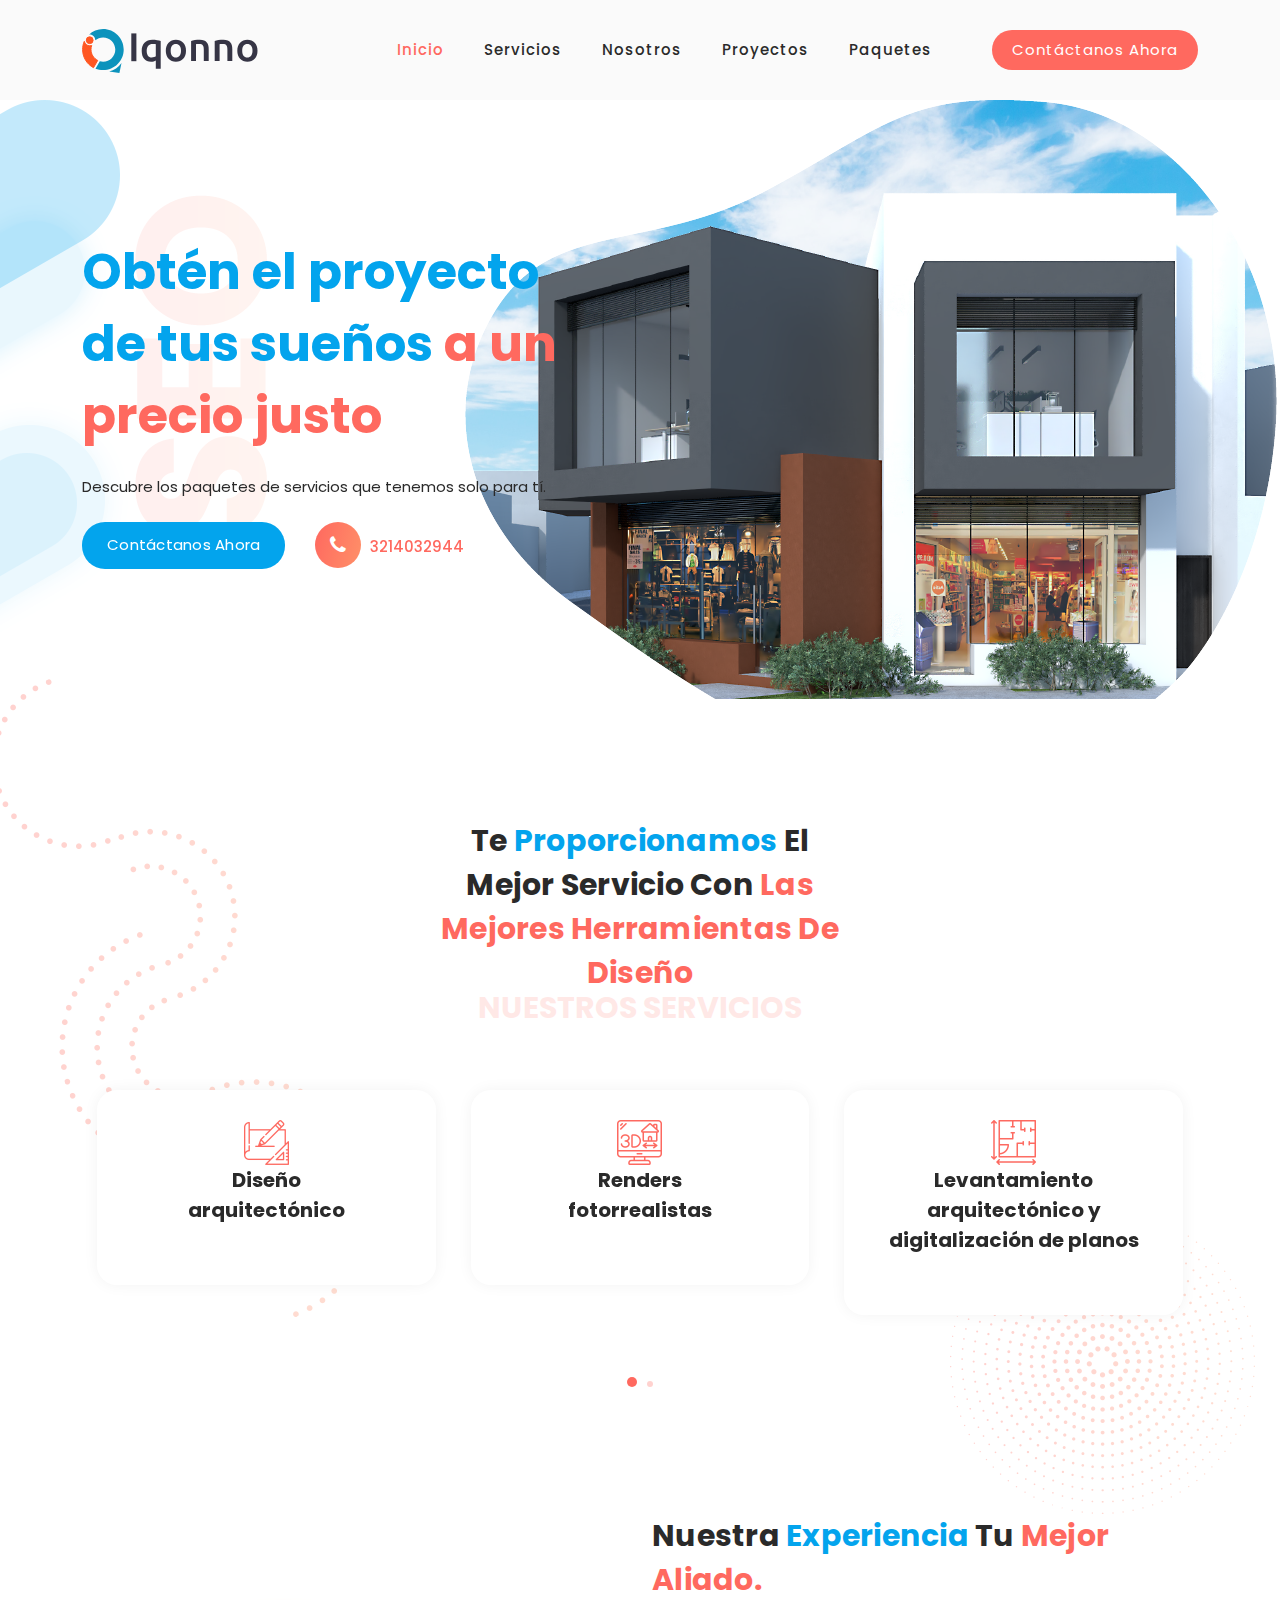
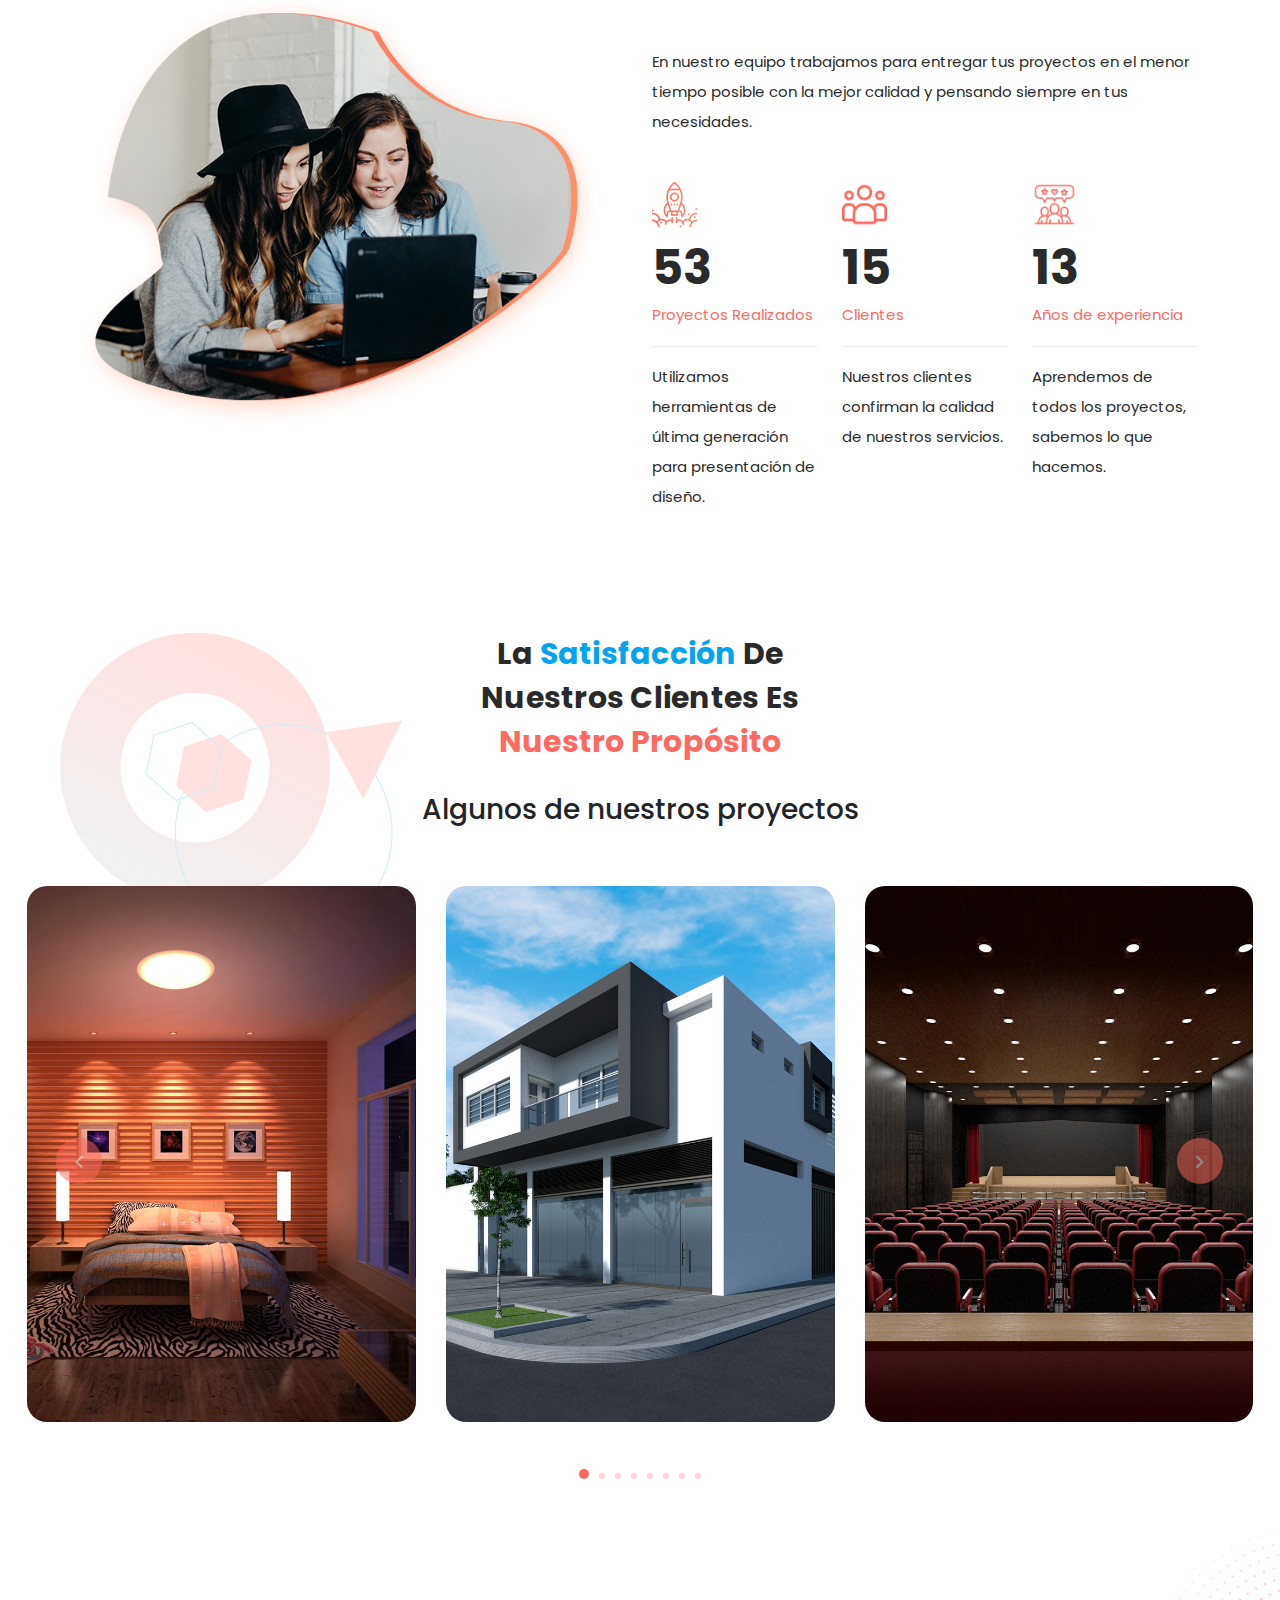
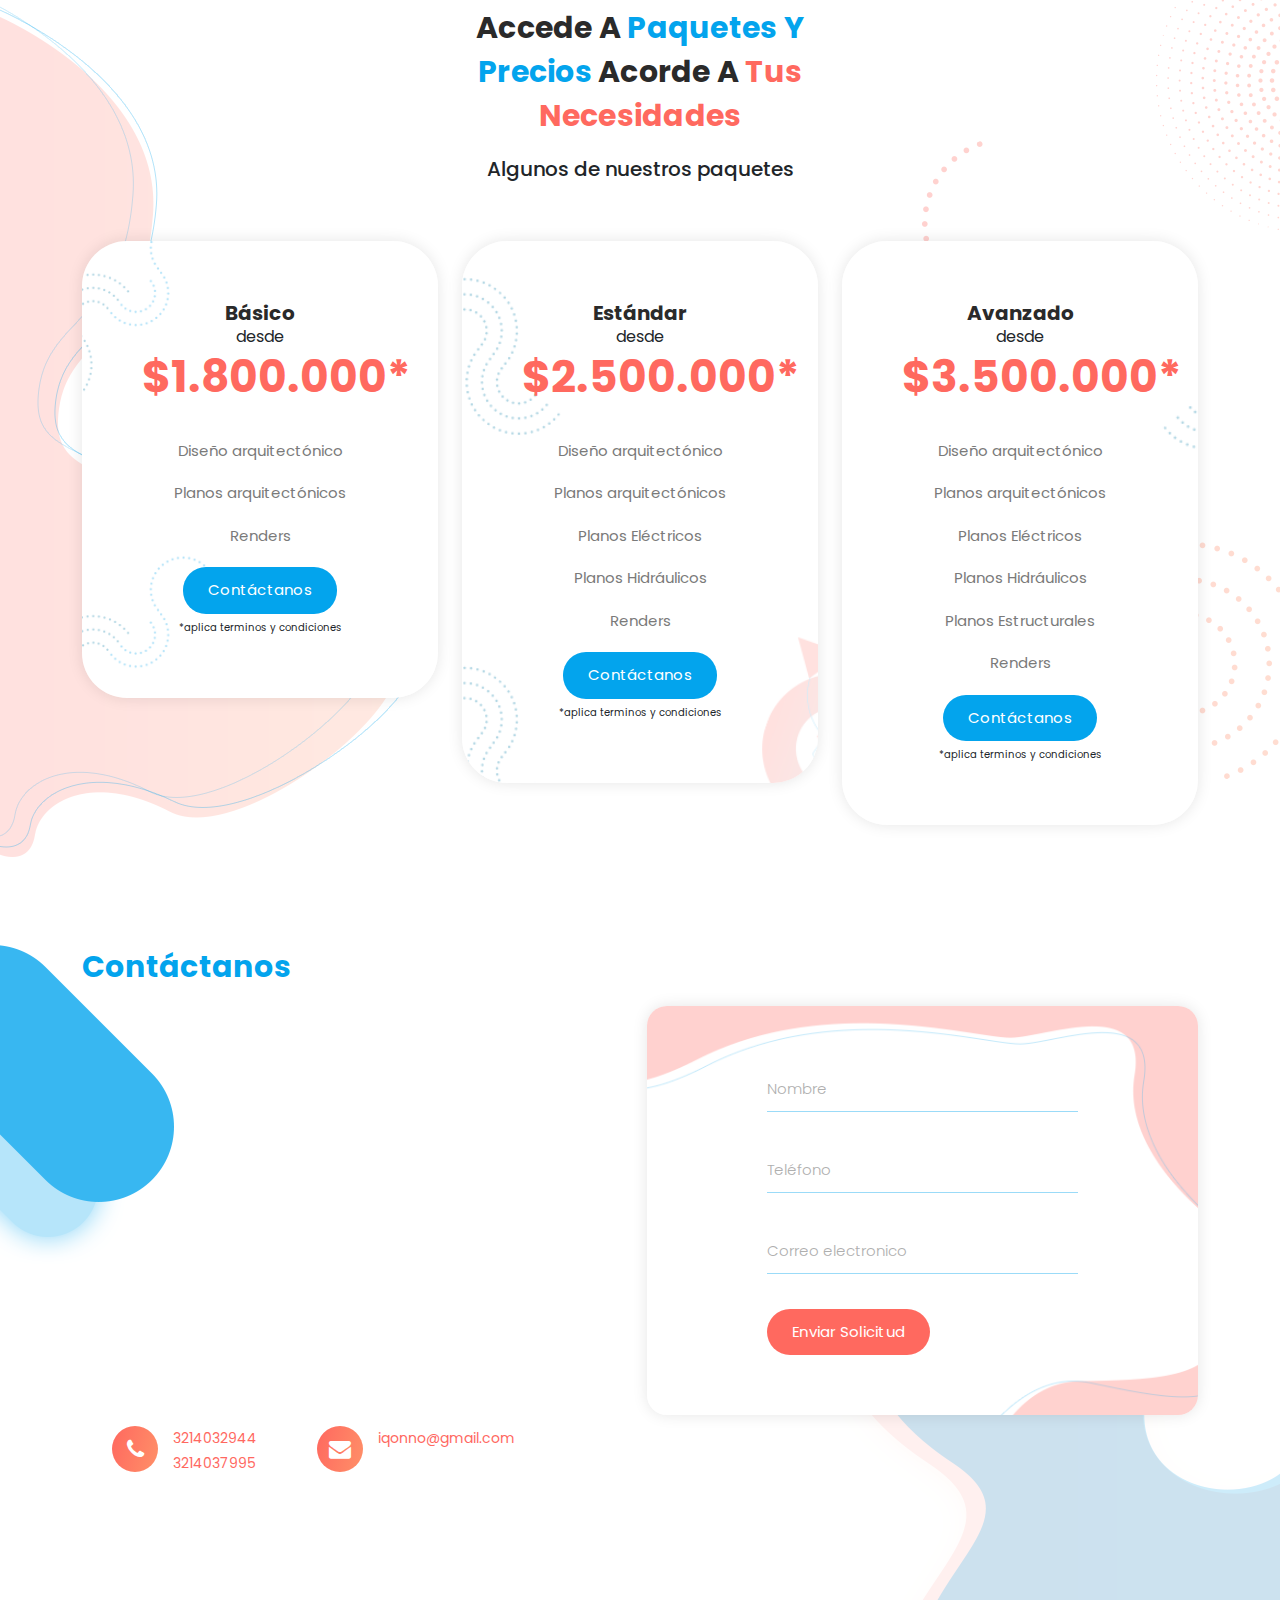
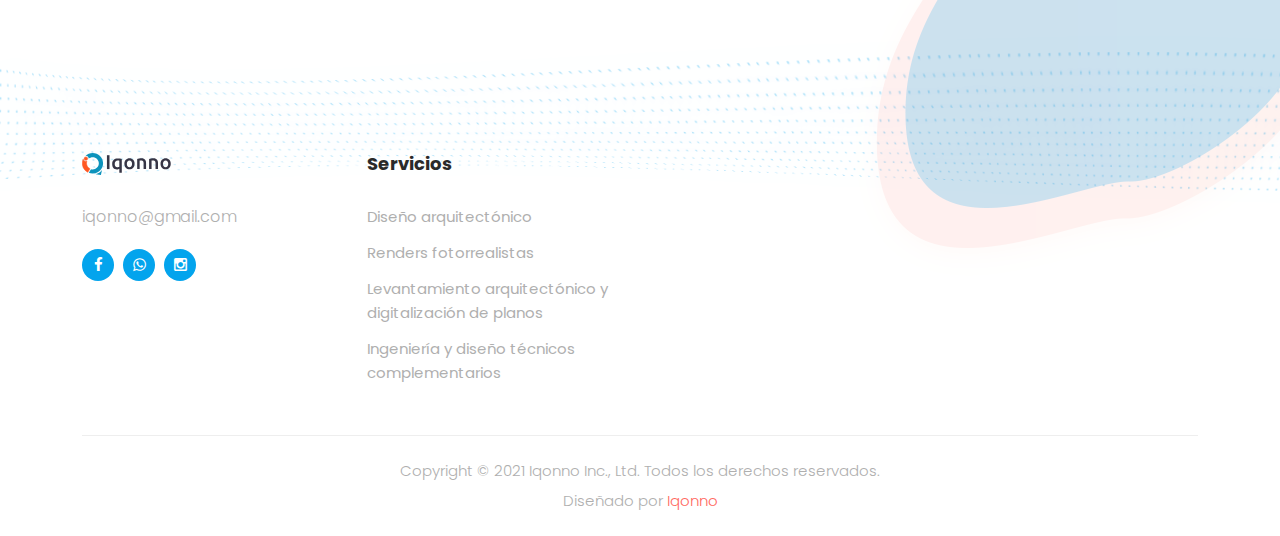
==== commit 8035b8d8: "Logo resize" ====
--- a/architecture.html
+++ b/architecture.html
@@ -60,7 +60,7 @@
             <nav class="main-nav">
               <!-- ***** Logo Start ***** -->
               <a href="index.html" class="logo">
-                <img src="assets/images/logo.png" />
+                <img src="assets/images/logo.svg" height="44" />
               </a>
               <!-- ***** Logo End ***** -->
               <!-- ***** Menu Start ***** -->
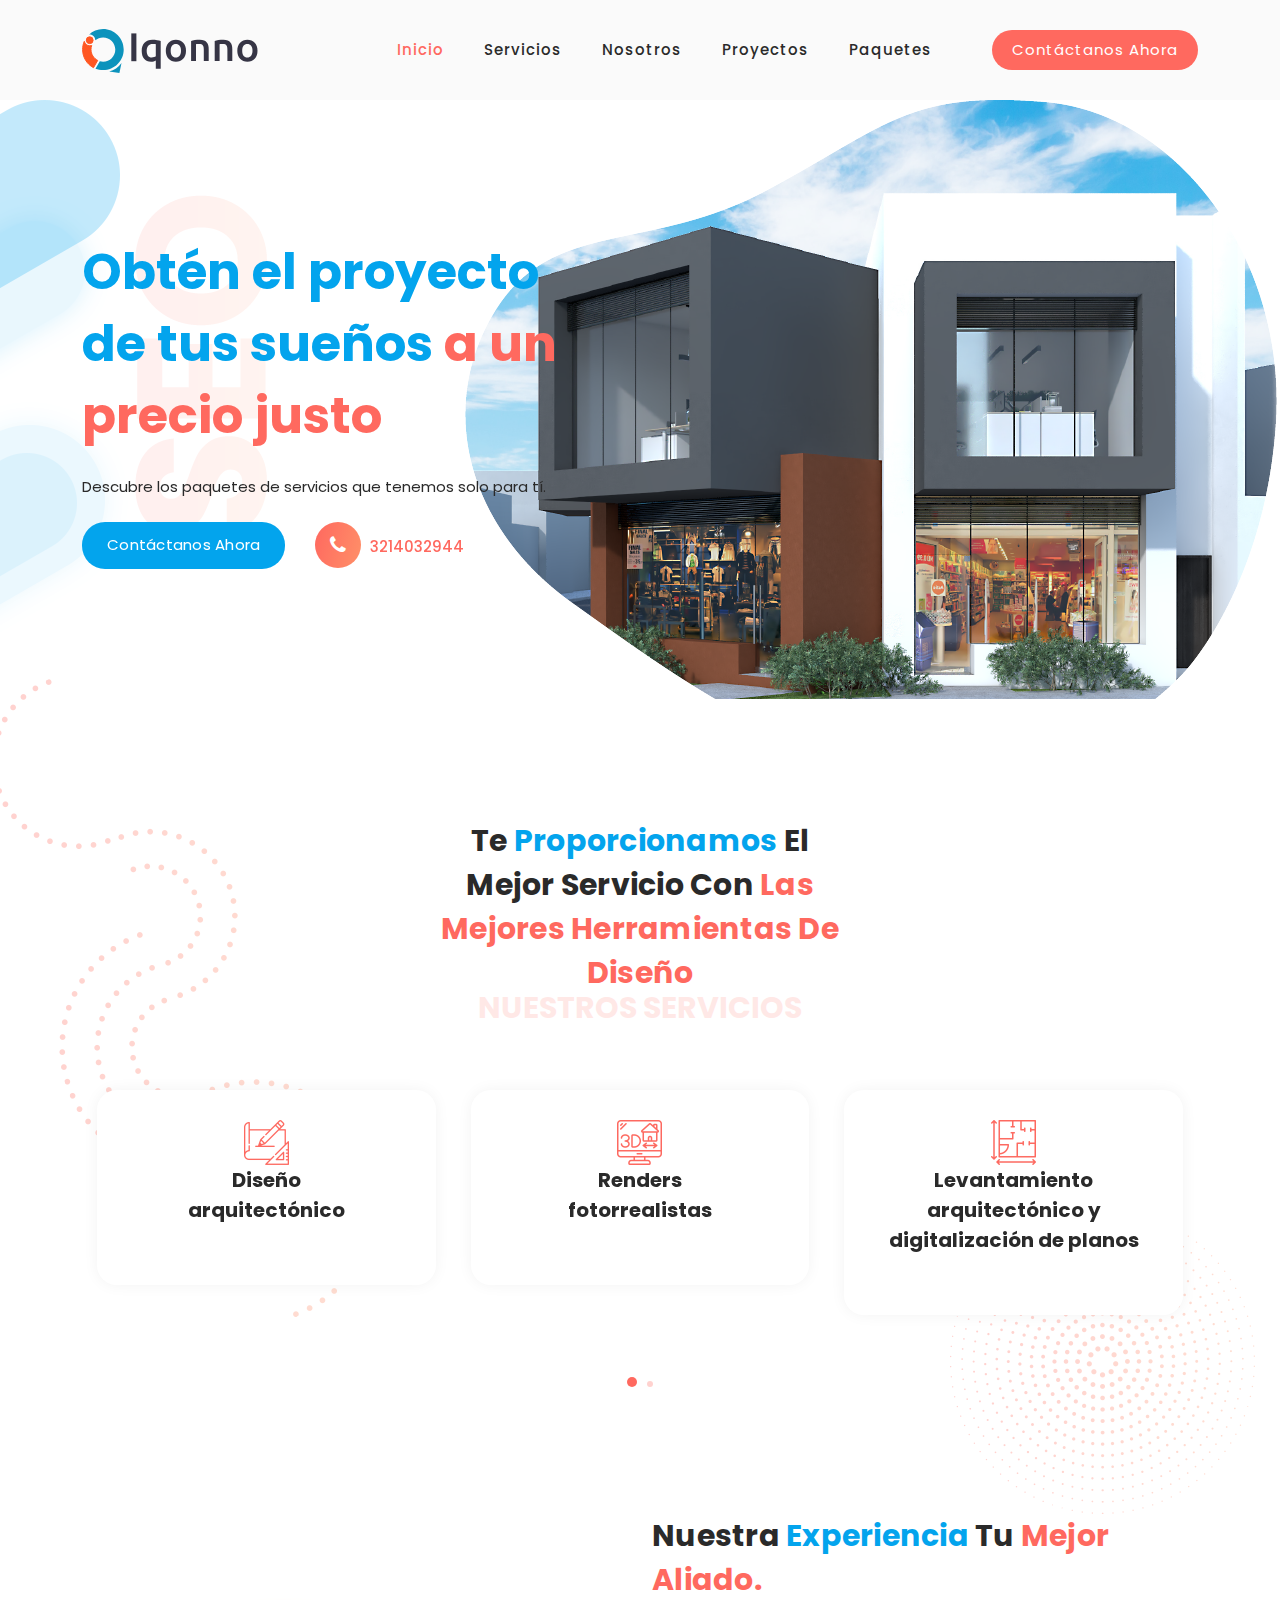
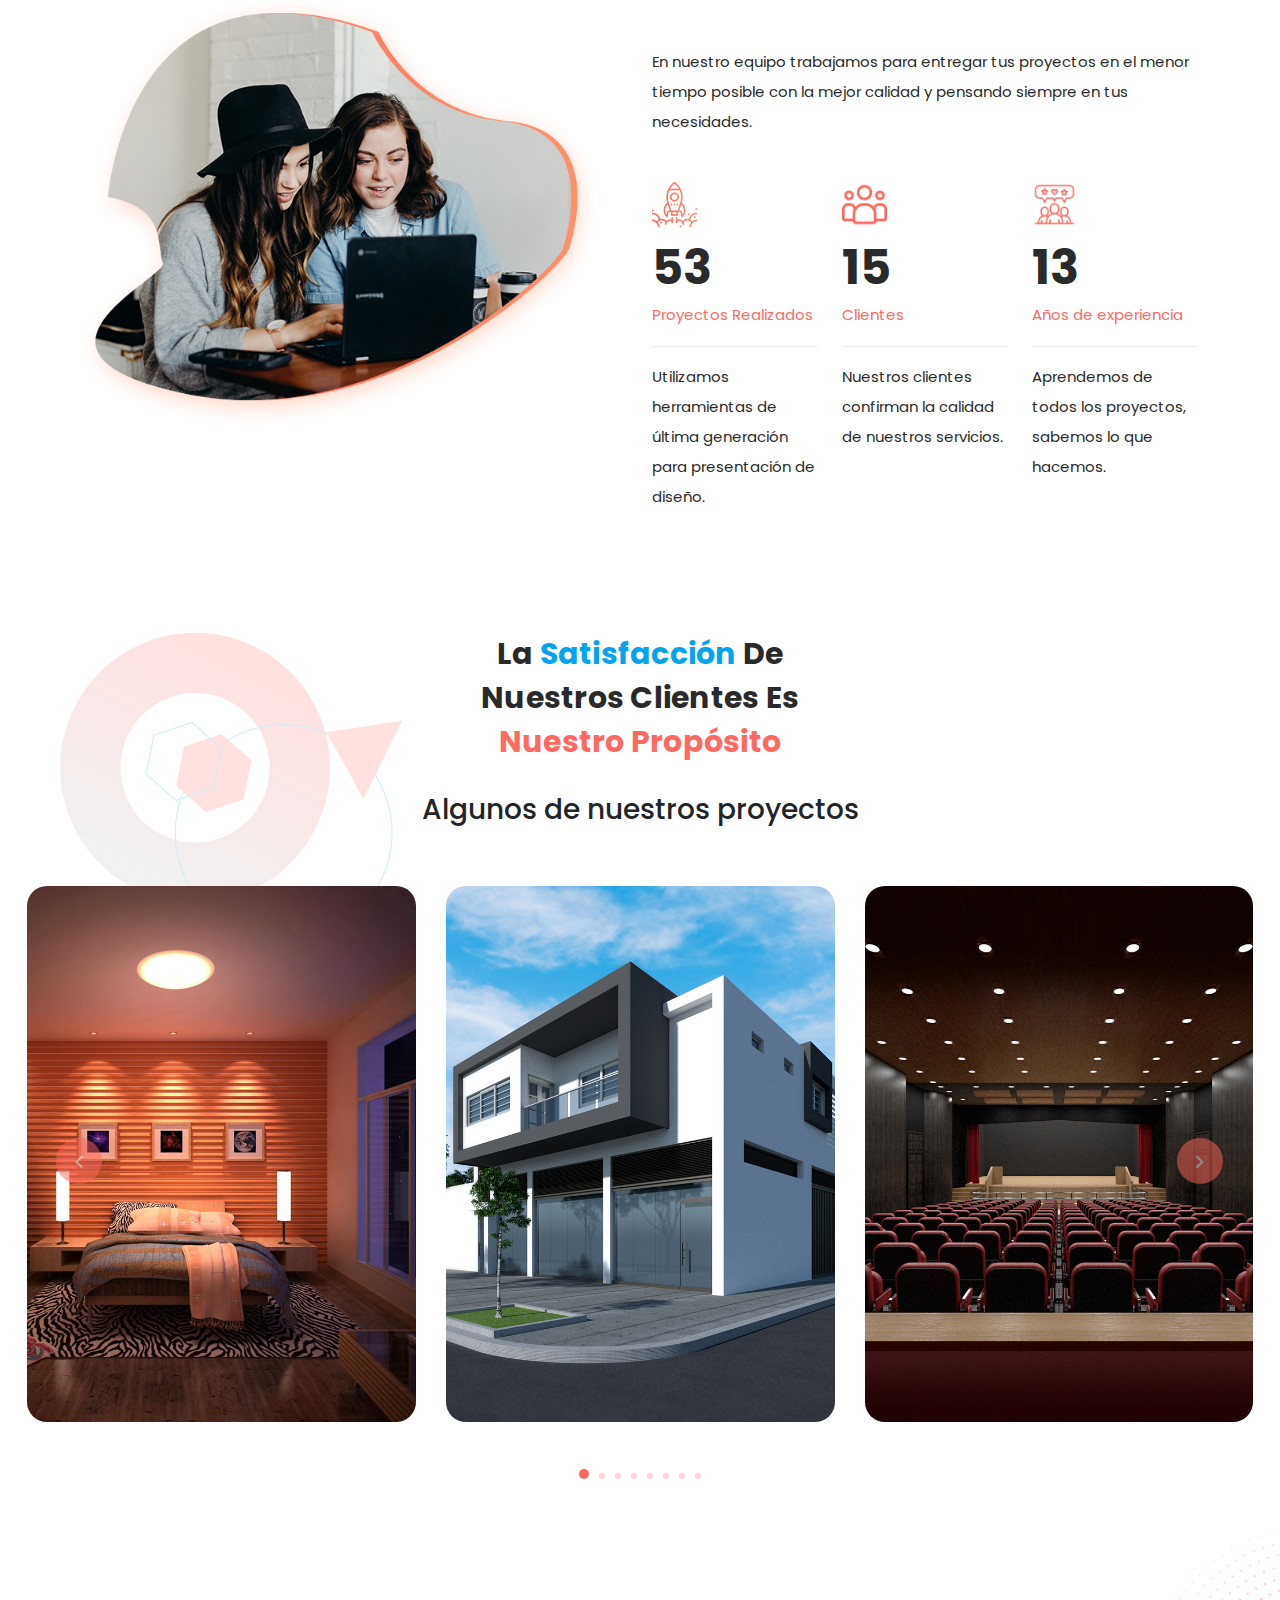
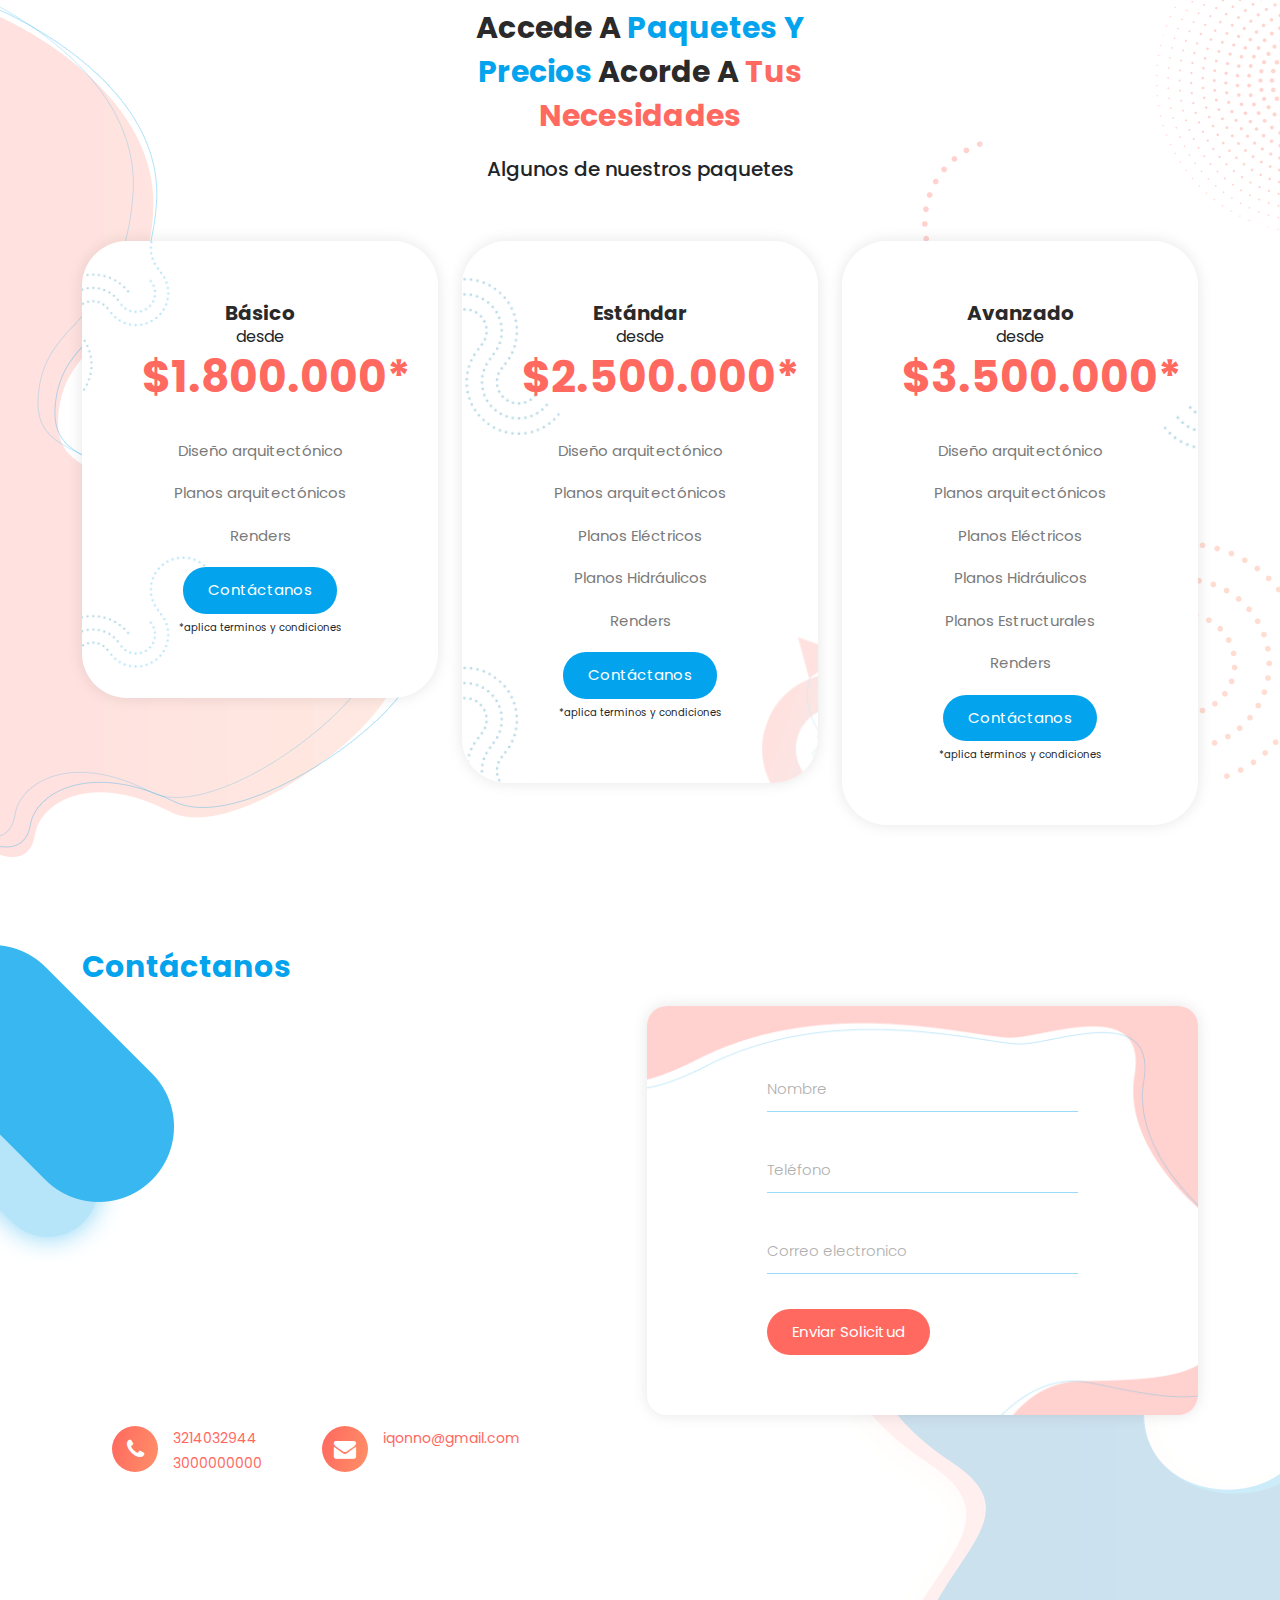
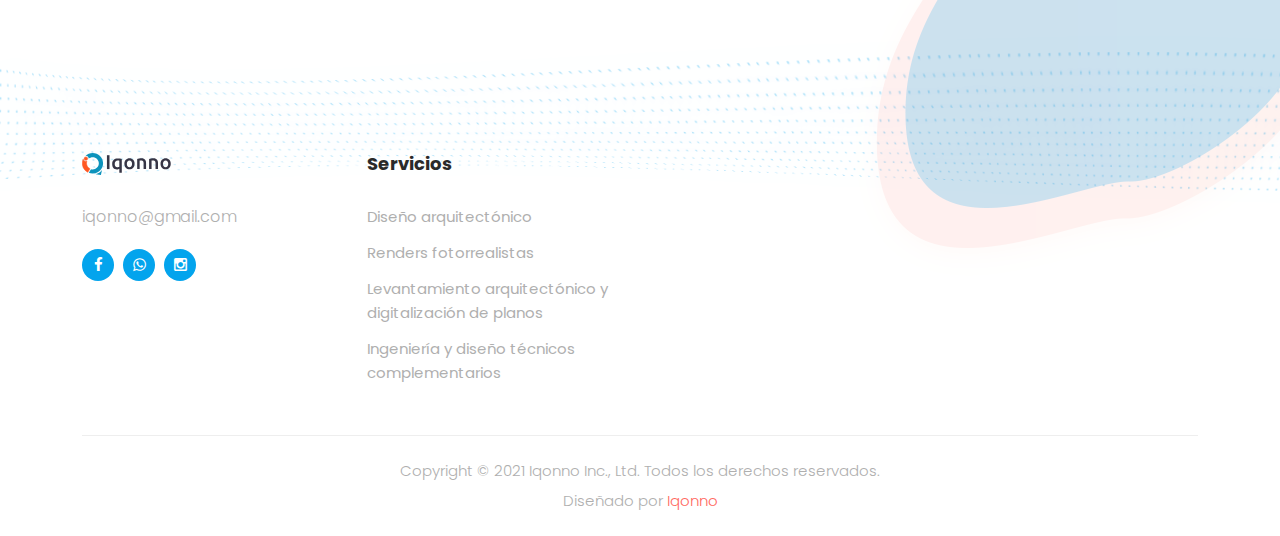
==== commit 80db5c15: "FEAT: Updated" ====
--- a/architecture.html
+++ b/architecture.html
@@ -75,7 +75,9 @@
                 <li class="scroll-to-section">
                   <a href="#portfolio">Proyectos</a>
                 </li>
-                <li class="scroll-to-section"><a href="#pricing">Paquetes</a></li>
+                <li class="scroll-to-section">
+                  <a href="#pricing">Paquetes</a>
+                </li>
                 <!-- <li class="scroll-to-section">
                   <a href="#contact">Contactanos</a>
                 </li> -->
@@ -106,7 +108,8 @@
                   <div class="item header-text">
                     <!-- <h6>Bienvenido a iqonno</h6> -->
                     <h2>
-                      <em>Obtén el proyecto de tus sueños</em>  <span>a un precio justo</span>
+                      <em>Obtén el proyecto de tus sueños</em>
+                      <span>a un precio justo</span>
                     </h2>
                     <p>
                       Descubre los paquetes de servicios que tenemos solo para
@@ -187,7 +190,8 @@
           <div class="col-lg-6 offset-lg-3">
             <div class="section-heading">
               <h2>
-                Te <em>Proporcionamos</em> El mejor Servicio con <span> las mejores Herramientas de diseño</span>
+                Te <em>Proporcionamos</em> El mejor Servicio con
+                <span> las mejores Herramientas de diseño</span>
               </h2>
               <span>Nuestros Servicios</span>
             </div>
@@ -204,21 +208,24 @@
                 <!-- <p>Feel free to use this template for your business</p> -->
               </div>
               <div class="item">
-                  <div class="icon">
+                <div class="icon">
                   <img src="assets/images/render.png" alt="" />
                 </div>
-                <h4>Renders <br/> fotorrealistas</h4>
+                <h4>
+                  Renders <br />
+                  fotorrealistas
+                </h4>
                 <!-- <p>Get to know more about the topic in details</p> -->
               </div>
               <div class="item">
-                  <div class="icon">
+                <div class="icon">
                   <img src="assets/images/levantamiento.png" alt="" />
                 </div>
                 <h4>Levantamiento arquitectónico y digitalización de planos</h4>
                 <!-- <p>Get to know more about the topic in details</p> -->
               </div>
               <div class="item">
-                  <div class="icon">
+                <div class="icon">
                   <img src="assets/images/estudiostecnicos.png" alt="" />
                 </div>
                 <h4>Diseños técnicos complementarios</h4>
@@ -317,7 +324,10 @@
                       </div>
                       <div class="count-digit">53</div>
                       <div class="count-title">Proyectos Realizados</div>
-                      <p>Utilizamos herramientas de última generación para presentación de diseño.</p>
+                      <p>
+                        Utilizamos herramientas de última generación para
+                        presentación de diseño.
+                      </p>
                     </div>
                   </div>
                 </div>
@@ -329,7 +339,10 @@
                       </div>
                       <div class="count-digit">15</div>
                       <div class="count-title">Clientes</div>
-                      <p>Nuestros clientes confirman la calidad de nuestros servicios.</p>
+                      <p>
+                        Nuestros clientes confirman la calidad de nuestros
+                        servicios.
+                      </p>
                     </div>
                   </div>
                 </div>
@@ -341,7 +354,10 @@
                       </div>
                       <div class="count-digit">13</div>
                       <div class="count-title">Años de experiencia</div>
-                      <p>Aprendemos de todos los proyectos, sabemos lo que hacemos.</p>
+                      <p>
+                        Aprendemos de todos los proyectos, sabemos lo que
+                        hacemos.
+                      </p>
                     </div>
                   </div>
                 </div>
@@ -968,7 +984,7 @@
         <div class="row">
           <div class="col-lg-7">
             <div class="section-heading">
-              <h2> <em>contáctanos</em> <span></span></h2>
+              <h2><em>contáctanos</em> <span></span></h2>
               <div id="map">
                 <iframe
                   src="https://www.google.com/maps/embed?pb=!1m18!1m12!1m3!1d1646.5996499261423!2d-74.82890897278487!3d11.016401001013968!2m3!1f0!2f0!3f0!3m2!1i1024!2i768!4f13.1!3m3!1m2!1s0x8ef42c4cc84719e7%3A0x982044cbfabf3060!2sTorres%20Del%20Atl%C3%A1ntico!5e0!3m2!1sen!2sco!4v1633634002039!5m2!1sen!2sco"
@@ -983,7 +999,7 @@
                 <span
                   ><i class="fa fa-phone"></i>
                   <a href="tel:573214032944"
-                    >3214032944<br />3214037995</a
+                    >3214032944<br />3000000000</a
                   ></span
                 >
                 <span
@@ -1111,8 +1127,16 @@
               <ul>
                 <li><a href="#services">Diseño arquitectónico</a></li>
                 <li><a href="#services">Renders fotorrealistas</a></li>
-                <li><a href="#services">Levantamiento arquitectónico y digitalización de planos</a></li>
-                <li><a href="#services">Ingeniería y diseño técnicos complementarios </a></li>
+                <li>
+                  <a href="#services"
+                    >Levantamiento arquitectónico y digitalización de planos</a
+                  >
+                </li>
+                <li>
+                  <a href="#services"
+                    >Ingeniería y diseño técnicos complementarios
+                  </a>
+                </li>
               </ul>
             </div>
           </div>
@@ -1138,7 +1162,7 @@
                 </li>
                 <li>
                   <a
-                    href="https://wa.me/+573214037995"
+                    href="https://wa.me/+573000000000"
                     target="_blank"
                     rel="noopener noreferrer"
                     >Whatsapp</a
